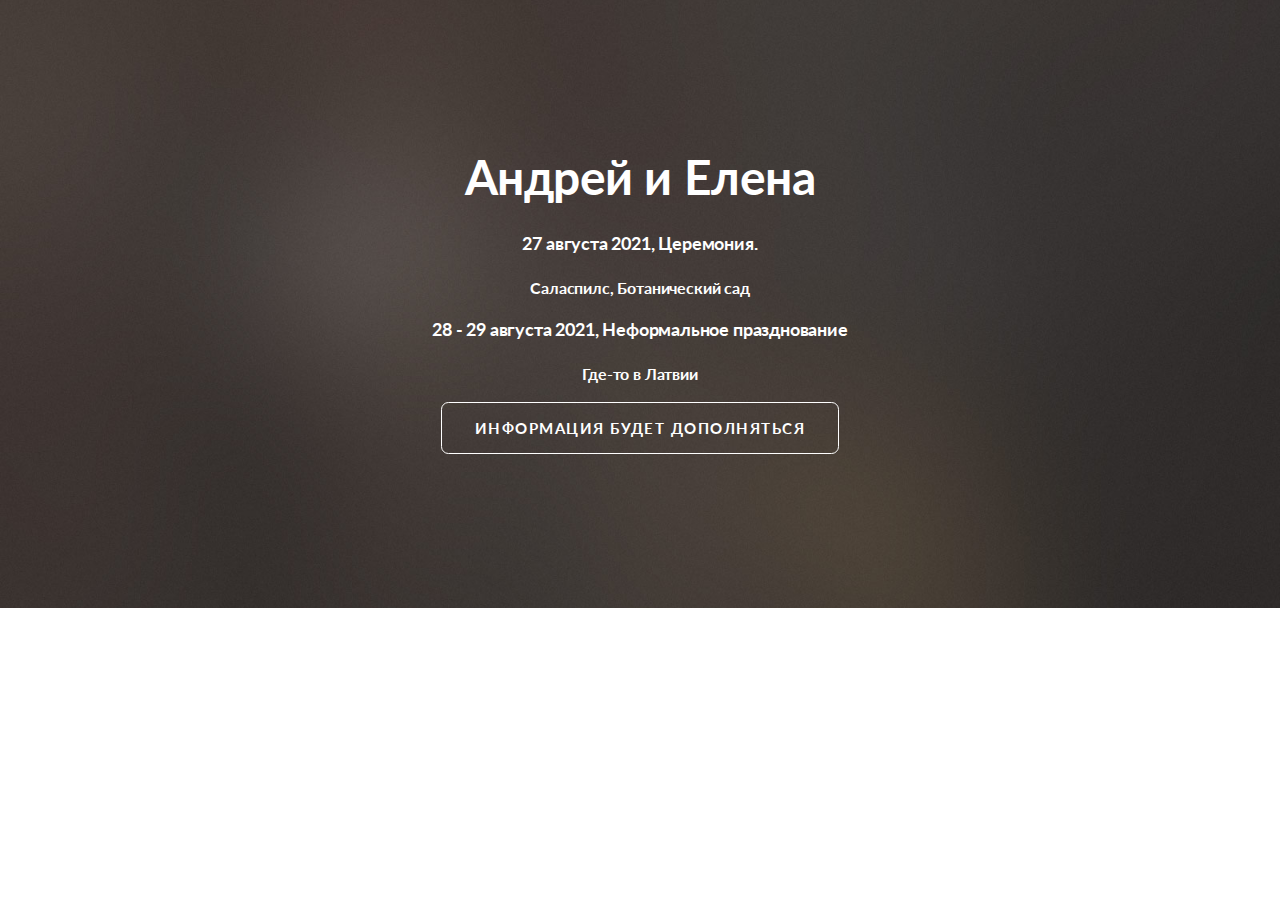
==== ae.html @ b2c0c83f "update of banner and color" ====
<!DOCTYPE HTML>

<html>
	<head>
		<title> </title>
		<meta http-equiv="content-type" content="text/html; charset=utf-8" />
		<meta name="description" content="" />
		<meta name="keywords" content="" />
		<!--[if lte IE 8]><script src="css/ie/html5shiv.js"></script><![endif]-->
		<script src="js/jquery.min.js"></script>
		<script src="js/jquery.dropotron.min.js"></script>
		<script src="js/jquery.scrollgress.min.js"></script>
		<script src="js/jquery.scrolly.min.js"></script>
		<script src="js/jquery.slidertron.min.js"></script>
		<script src="js/skel.min.js"></script>
		<script src="js/skel-layers.min.js"></script>
		<script src="js/init.js"></script>
		<noscript>
			<link rel="stylesheet" href="css/skel.css" />
			<link rel="stylesheet" href="css/style.css" />
			<link rel="stylesheet" href="css/style-xlarge.css" />
		</noscript>
		<!--[if lte IE 9]><link rel="stylesheet" href="css/ie/v9.css" /><![endif]-->
		<!--[if lte IE 8]><link rel="stylesheet" href="css/ie/v8.css" /><![endif]-->
	</head>
	<body class="landing">

		

		<!-- Banner -->
			<section id="banner">
				<div class="inner">
					<h2>Андрей и Елена</h2>
					<h3>27 августа 2021, Церемония.</h3>
					<h4>Саласпилс, Ботанический сад</h4>
					<h3>28 - 29 августа 2021, Неформальное празднование</h3>
					<h4>Где-то в Латвии</h4>
					<!-- <h3>В 14:30 у беседки</h3> -->
					<ul class="actions">
						<li><a  class="button big scrolly">Информация будет дополняться</a></li>
					</ul>
				</div>
			</section>

	

	</body>
</html>
---- css/skel.css ----
/* Resets (http://meyerweb.com/eric/tools/css/reset/ | v2.0 | 20110126 | License: none (public domain)) */

	html,body,div,span,applet,object,iframe,h1,h2,h3,h4,h5,h6,p,blockquote,pre,a,abbr,acronym,address,big,cite,code,del,dfn,em,img,ins,kbd,q,s,samp,small,strike,strong,sub,sup,tt,var,b,u,i,center,dl,dt,dd,ol,ul,li,fieldset,form,label,legend,table,caption,tbody,tfoot,thead,tr,th,td,article,aside,canvas,details,embed,figure,figcaption,footer,header,hgroup,menu,nav,output,ruby,section,summary,time,mark,audio,video{margin:0;padding:0;border:0;font-size:100%;font:inherit;vertical-align:baseline;}article,aside,details,figcaption,figure,footer,header,hgroup,menu,nav,section{display:block;}body{line-height:1;}ol,ul{list-style:none;}blockquote,q{quotes:none;}blockquote:before,blockquote:after,q:before,q:after{content:'';content:none;}table{border-collapse:collapse;border-spacing:0;}body{-webkit-text-size-adjust:none}

/* Box Model */

	*, *:before, *:after {
		-moz-box-sizing: border-box;
		-webkit-box-sizing: border-box;
		box-sizing: border-box;
	}

/* Container */

	body {
		/* min-width: (containers) */
		min-width: 1200px;
	}

	.container {
		margin-left: auto;
		margin-right: auto;
		
		/* width: (containers) */
		width: 1200px;
	}

	/* Modifiers */

		/* 125% */
			.container.\31 25\25 {
				width: 100%;
				
				/* max-width: (containers * 1.25) */
				max-width: 1500px;

				/* min-width: (containers) */
				min-width: 1200px;
			}

		/* 75% */
			.container.\37 5\25 {
				
				/* width: (containers * 0.75) */
				width: 900px;

			}

		/* 50% */
			.container.\35 0\25 {
				
				/* width: (containers * 0.50) */
				width: 600px;

			}

		/* 25% */
			.container.\32 5\25 {
				
				/* width: (containers * 0.25) */
				width: 300px;

			}

/* Grid */

	.row {
		border-bottom: solid 1px transparent;
	}
	
	.row > * {
		float: left;
	}
	
	.row:after, .row:before {
		content: '';
		display: block;
		clear: both;
		height: 0;
	}
	
	.row.uniform > * > :first-child {
		margin-top: 0;
	}
	
	.row.uniform > * > :last-child {
		margin-bottom: 0;
	}

	/* Gutters */

		/* Normal */
		
			.row > * {
				/* padding: (gutters.horizontal) 0 0 (gutters.vertical) */
				padding: 0 0 0 2em;
			}

			.row {
				/* margin: -(gutters.horizontal) 0 0 -(gutters.vertical) */
				margin: 0 0 0 -2em;
			}
			
			.row.uniform > * {
				/* padding: (gutters.vertical) 0 0 (gutters.vertical) */
				padding: 2em 0 0 2em;
			}

			.row.uniform {
				/* margin: -(gutters.vertical) 0 0 -(gutters.vertical) */
				margin: -2em 0 0 -2em;
			}
			
		/* 200% */
		
			.row.\32 00\25 > * {
				/* padding: (gutters.horizontal) 0 0 (gutters.vertical) */
				padding: 0 0 0 4em;
			}

			.row.\32 00\25 {
				/* margin: -(gutters.horizontal) 0 0 -(gutters.vertical) */
				margin: 0 0 0 -4em;
			}

			.row.uniform.\32 00\25 > * {
				/* padding: (gutters.vertical) 0 0 (gutters.vertical) */
				padding: 4em 0 0 4em;
			}

			.row.uniform.\32 00\25 {
				/* margin: -(gutters.vertical) 0 0 -(gutters.vertical) */
				margin: -4em 0 0 -4em;
			}

		/* 150% */
		
			.row.\31 50\25 > * {
				/* padding: (gutters.horizontal) 0 0 (gutters.vertical) */
				padding: 0 0 0 1.5em;
			}

			.row.\31 50\25 {
				/* margin: -(gutters.horizontal) 0 0 -(gutters.vertical) */
				margin: 0 0 0 -1.5em;
			}

			.row.uniform.\31 50\25 > * {
				/* padding: (gutters.vertical) 0 0 (gutters.vertical) */
				padding: 1.5em 0 0 1.5em;
			}

			.row.uniform.\31 50\25 {
				/* margin: -(gutters.vertical) 0 0 -(gutters.vertical) */
				margin: -1.5em 0 0 -1.5em;
			}

		/* 50% */
		
			.row.\35 0\25 > * {
				/* padding: (gutters.horizontal) 0 0 (gutters.vertical) */
				padding: 0 0 0 1em;
			}

			.row.\35 0\25 {
				/* margin: -(gutters.horizontal) 0 0 -(gutters.vertical) */
				margin: 0 0 0 -1em;
			}

			.row.uniform.\35 0\25 > * {
				/* padding: (gutters.vertical) 0 0 (gutters.vertical) */
				padding: 1em 0 0 1em;
			}

			.row.uniform.\35 0\25 {
				/* margin: -(gutters.vertical) 0 0 -(gutters.vertical) */
				margin: -1em 0 0 -1em;
			}

		/* 25% */
		
			.row.\32 5\25 > * {
				/* padding: (gutters.horizontal) 0 0 (gutters.vertical) */
				padding: 0 0 0 0.5em;
			}

			.row.\32 5\25 {
				/* margin: -(gutters.horizontal) 0 0 -(gutters.vertical) */
				margin: 0 0 0 -0.5em;
			}

			.row.uniform.\32 5\25 > * {
				/* padding: (gutters.vertical) 0 0 (gutters.vertical) */
				padding: 0.5em 0 0 0.5em;
			}

			.row.uniform.\32 5\25 {
				/* margin: -(gutters.vertical) 0 0 -(gutters.vertical) */
				margin: -0.5em 0 0 -0.5em;
			}

		/* 0% */
		
			.row.\30 \25 > * {
				/* padding: (gutters.horizontal) 0 0 (gutters.vertical) */
				padding: 0;
			}

			.row.\30 \25 {
				/* margin: -(gutters.horizontal) 0 0 -(gutters.vertical) */
				margin: 0;
			}

	/* Cells */

		.\31 2u, .\31 2u\24, .\31 2u\28 1\29, .\31 2u\24\28 1\29 { width: 100%; clear: none; }
		.\31 1u, .\31 1u\24, .\31 1u\28 1\29, .\31 1u\24\28 1\29 { width: 91.6666666667%; clear: none; }
		.\31 0u, .\31 0u\24, .\31 0u\28 1\29, .\31 0u\24\28 1\29 { width: 83.3333333333%; clear: none; }
		.\39 u, .\39 u\24, .\39 u\28 1\29, .\39 u\24\28 1\29 { width: 75%; clear: none; }
		.\38 u, .\38 u\24, .\38 u\28 1\29, .\38 u\24\28 1\29 { width: 66.6666666667%; clear: none; }
		.\37 u, .\37 u\24, .\37 u\28 1\29, .\37 u\24\28 1\29 { width: 58.3333333333%; clear: none; }
		.\36 u, .\36 u\24, .\36 u\28 1\29, .\36 u\24\28 1\29 { width: 50%; clear: none; }
		.\35 u, .\35 u\24, .\35 u\28 1\29, .\35 u\24\28 1\29 { width: 41.6666666667%; clear: none; }
		.\34 u, .\34 u\24, .\34 u\28 1\29, .\34 u\24\28 1\29 { width: 33.3333333333%; clear: none; }
		.\33 u, .\33 u\24, .\33 u\28 1\29, .\33 u\24\28 1\29 { width: 25%; clear: none; }
		.\32 u, .\32 u\24, .\32 u\28 1\29, .\32 u\24\28 1\29 { width: 16.6666666667%; clear: none; }
		.\31 u, .\31 u\24, .\31 u\28 1\29, .\31 u\24\28 1\29 { width: 8.3333333333%; clear: none; }

		.\31 2u\24 + *, .\31 2u\24\28 1\29 + *,
		.\31 1u\24 + *, .\31 1u\24\28 1\29 + *,
		.\31 0u\24 + *, .\31 0u\24\28 1\29 + *,
		.\39 u\24 + *, .\39 u\24\28 1\29 + *,
		.\38 u\24 + *, .\38 u\24\28 1\29 + *,
		.\37 u\24 + *, .\37 u\24\28 1\29 + *,
		.\36 u\24 + *, .\36 u\24\28 1\29 + *,
		.\35 u\24 + *, .\35 u\24\28 1\29 + *,
		.\34 u\24 + *, .\34 u\24\28 1\29 + *,
		.\33 u\24 + *, .\33 u\24\28 1\29 + *,
		.\32 u\24 + *, .\32 u\24\28 1\29 + *,
		.\31 u\24  + *,  .\31 u\24\28 1\29 + * {
			clear: left;
		}
			
		.\-11u { margin-left: 91.6666666667% }
		.\-10u { margin-left: 83.3333333333% }
		.\-9u { margin-left: 75% }
		.\-8u { margin-left: 66.6666666667% }
		.\-7u { margin-left: 58.3333333333% }
		.\-6u { margin-left: 50% }
		.\-5u { margin-left: 41.6666666667% }
		.\-4u { margin-left: 33.3333333333% }
		.\-3u { margin-left: 25% }
		.\-2u { margin-left: 16.6666666667% }
		.\-1u { margin-left: 8.3333333333% }
---- css/style.css ----
@import url(font-awesome.min.css);
@import url("http://fonts.googleapis.com/css?family=Lato:300,700");

/*
	Drift by Pixelarity
	pixelarity.com @pixelarity
	License: pixelarity.com/license
*/

/* Basic */

	body {
		background: #fff;
	}

		body.is-loading * {
			-moz-animation: none !important;
			-webkit-animation: none !important;
			-o-animation: none !important;
			-ms-animation: none !important;
			animation: none !important;
			-moz-transition: none !important;
			-webkit-transition: none !important;
			-o-transition: none !important;
			-ms-transition: none !important;
			transition: none !important;
		}

	body, input, select, textarea {
		color: #646464;
		font-family: "Lato", Helvetica, sans-serif;
		font-size: 15pt;
		font-weight: 300;
		line-height: 1.75em;
	}

	a {
		-moz-transition: color 0.2s ease-in-out, border-color 0.2s ease-in-out;
		-webkit-transition: color 0.2s ease-in-out, border-color 0.2s ease-in-out;
		-o-transition: color 0.2s ease-in-out, border-color 0.2s ease-in-out;
		-ms-transition: color 0.2s ease-in-out, border-color 0.2s ease-in-out;
		transition: color 0.2s ease-in-out, border-color 0.2s ease-in-out;
		color: #e0555a;
		text-decoration: none;
		border-bottom: dotted 1px;
	}

		a:hover {
			text-decoration: none;
			color: #e0555a !important;
			border-bottom-color: transparent;
		}

	strong, b {
		color: #545454;
		font-weight: 700;
	}

	em, i {
		font-style: italic;
	}

	p {
		margin: 0 0 2em 0;
	}

	h1, h2, h3, h4, h5, h6 {
		color: #545454;
		font-weight: 700;
		line-height: 1em;
		margin: 0 0 1em 0;
		letter-spacing: -0.01em;
	}

		h1 a, h2 a, h3 a, h4 a, h5 a, h6 a {
			color: inherit;
			text-decoration: none;
		}

	h2 {
		font-size: 1.75em;
		line-height: 1.5em;
	}

	h3 {
		font-size: 1.25em;
		line-height: 1.5em;
	}

	h4 {
		font-size: 1.1em;
		line-height: 1.5em;
	}

	h5 {
		font-size: 0.9em;
		line-height: 1.5em;
	}

	h6 {
		font-size: 0.7em;
		line-height: 1.5em;
	}

	sub {
		font-size: 0.8em;
		position: relative;
		top: 0.5em;
	}

	sup {
		font-size: 0.8em;
		position: relative;
		top: -0.5em;
	}

	hr {
		border: 0;
		border-bottom: solid 1px rgba(144, 144, 144, 0.25);
		margin: 2em 0;
	}

		hr.major {
			margin: 3em 0;
		}

	blockquote {
		border-left: solid 4px rgba(144, 144, 144, 0.25);
		font-style: italic;
		margin: 0 0 2em 0;
		padding: 0.5em 0 0.5em 2em;
	}

	code {
		background: rgba(144, 144, 144, 0.075);
		border-radius: 0.5em;
		border: solid 1px rgba(144, 144, 144, 0.25);
		font-family: "Courier New", monospace;
		font-size: 0.9em;
		margin: 0 0.25em;
		padding: 0.25em 0.65em;
	}

	pre {
		-webkit-overflow-scrolling: touch;
		font-family: "Courier New", monospace;
		font-size: 0.9em;
		margin: 0 0 2em 0;
	}

		pre code {
			display: block;
			line-height: 1.75em;
			padding: 1em 1.5em;
			overflow-x: auto;
		}

	.align-left {
		text-align: left;
	}

	.align-center {
		text-align: center;
	}

	.align-right {
		text-align: right;
	}

/* Section/Article */

	section.special, article.special {
		text-align: center;
	}

	header p {
		color: #949494;
		position: relative;
		margin: 0 0 1.5em 0;
	}

	header h2 + p {
		font-size: 1.25em;
		margin-top: -1em;
		line-height: 1.75em;
	}

	header h3 + p {
		font-size: 1.1em;
		margin-top: -0.85em;
		line-height: 1.5em;
	}

	header h4 + p,
	header h5 + p,
	header h6 + p {
		font-size: 0.9em;
		margin-top: -0.75em;
		line-height: 1.5em;
	}

	header.major {
		text-align: center;
	}

		header.major h2 {
			font-size: 2.35em;
		}

		header.major p {
			margin: -1em 0 3.5em 0;
		}

/* Form */

	form {
		margin: 0 0 2em 0;
	}

	label {
		color: #545454;
		display: block;
		font-size: 0.9em;
		font-weight: 700;
		margin: 0 0 1em 0;
	}

	input[type="text"],
	input[type="password"],
	input[type="email"],
	select,
	textarea {
		-moz-appearance: none;
		-webkit-appearance: none;
		-o-appearance: none;
		-ms-appearance: none;
		appearance: none;
		background: rgba(144, 144, 144, 0.075);
		border-radius: 0.5em;
		border: none;
		border: solid 1px rgba(144, 144, 144, 0.25);
		color: inherit;
		display: block;
		outline: 0;
		padding: 0 1em;
		text-decoration: none;
		width: 100%;
	}

		input[type="text"]:invalid,
		input[type="password"]:invalid,
		input[type="email"]:invalid,
		select:invalid,
		textarea:invalid {
			box-shadow: none;
		}

		input[type="text"]:focus,
		input[type="password"]:focus,
		input[type="email"]:focus,
		select:focus,
		textarea:focus {
			border-color: #e0555a;
			box-shadow: 0 0 0 1px #e0555a;
		}

	.select-wrapper {
		text-decoration: none;
		display: block;
		position: relative;
	}

		.select-wrapper:before {
			-moz-osx-font-smoothing: grayscale;
			-webkit-font-smoothing: antialiased;
			font-family: FontAwesome;
			font-style: normal;
			font-weight: normal;
			text-transform: none !important;
		}

		.select-wrapper:before {
			content: '\f078';
			color: rgba(144, 144, 144, 0.25);
			display: block;
			height: 2.75em;
			line-height: 2.75em;
			pointer-events: none;
			position: absolute;
			right: 0;
			text-align: center;
			top: 0;
			width: 2.75em;
		}

		.select-wrapper select::-ms-expand {
			display: none;
		}

	input[type="text"],
	input[type="password"],
	input[type="email"],
	select {
		height: 2.75em;
	}

	textarea {
		padding: 0.75em 1em;
	}

	input[type="checkbox"],
	input[type="radio"] {
		-moz-appearance: none;
		-webkit-appearance: none;
		-o-appearance: none;
		-ms-appearance: none;
		appearance: none;
		display: block;
		float: left;
		margin-right: -2em;
		opacity: 0;
		width: 1em;
		z-index: -1;
	}

		input[type="checkbox"] + label,
		input[type="radio"] + label {
			text-decoration: none;
			color: #646464;
			cursor: pointer;
			display: inline-block;
			font-size: 1em;
			font-weight: 300;
			padding-left: 2.4em;
			padding-right: 0.75em;
			position: relative;
		}

			input[type="checkbox"] + label:before,
			input[type="radio"] + label:before {
				-moz-osx-font-smoothing: grayscale;
				-webkit-font-smoothing: antialiased;
				font-family: FontAwesome;
				font-style: normal;
				font-weight: normal;
				text-transform: none !important;
			}

			input[type="checkbox"] + label:before,
			input[type="radio"] + label:before {
				background: rgba(144, 144, 144, 0.075);
				border-radius: 0.5em;
				border: solid 1px rgba(144, 144, 144, 0.25);
				content: '';
				display: inline-block;
				height: 1.65em;
				left: 0;
				line-height: 1.58125em;
				position: absolute;
				text-align: center;
				top: 0;
				width: 1.65em;
			}

		input[type="checkbox"]:checked + label:before,
		input[type="radio"]:checked + label:before {
			background: #494d53;
			border-color: #494d53;
			color: #ffffff;
			content: '\f00c';
		}

		input[type="checkbox"]:focus + label:before,
		input[type="radio"]:focus + label:before {
			border-color: #e0555a;
			box-shadow: 0 0 0 1px #e0555a;
		}

	input[type="checkbox"] + label:before {
		border-radius: 0.5em;
	}

	input[type="radio"] + label:before {
		border-radius: 100%;
	}

	::-webkit-input-placeholder {
		color: #949494 !important;
		opacity: 1.0;
	}

	:-moz-placeholder {
		color: #949494 !important;
		opacity: 1.0;
	}

	::-moz-placeholder {
		color: #949494 !important;
		opacity: 1.0;
	}

	:-ms-input-placeholder {
		color: #949494 !important;
		opacity: 1.0;
	}

	.formerize-placeholder {
		color: #949494 !important;
		opacity: 1.0;
	}

/* Box */

	.box {
		border-radius: 0.5em;
		border: solid 1px rgba(144, 144, 144, 0.25);
		margin-bottom: 2em;
		padding: 2em;
	}

		.box > :last-child,
		.box > :last-child > :last-child,
		.box > :last-child > :last-child > :last-child {
			margin-bottom: 0;
		}

		.box.alt {
			border: 0;
			border-radius: 0;
			padding: 0;
		}

		.box.post {
			margin-left: auto;
			margin-right: auto;
			text-align: center;
		}

			.box.post .image:first-child {
				border-bottom-left-radius: 0;
				border-bottom-right-radius: 0;
				margin: -2em 0 2em -2em;
				width: calc(100% + 4em);
			}

				.box.post .image:first-child img {
					border-bottom-left-radius: 0;
					border-bottom-right-radius: 0;
				}

/* Icon */

	.icon {
		text-decoration: none;
		border-bottom: none;
		position: relative;
	}

		.icon:before {
			-moz-osx-font-smoothing: grayscale;
			-webkit-font-smoothing: antialiased;
			font-family: FontAwesome;
			font-style: normal;
			font-weight: normal;
			text-transform: none !important;
		}

		.icon > .label {
			display: none;
		}

/* Image */

	.image {
		border-radius: 0.5em;
		border: 0;
		display: inline-block;
		position: relative;
	}

		.image img {
			position: relative;
			border-radius: 0.5em;
			display: block;
		}

		.image.left {
			float: left;
			padding: 0 1.5em 1em 0;
			top: 0.25em;
		}

		.image.right {
			float: right;
			padding: 0 0 1em 1.5em;
			top: 0.25em;
		}

		.image.left, .image.right {
			max-width: 40%;
		}

			.image.left img, .image.right img {
				width: 100%;
			}

		.image.fit {
			display: block;
			margin: 0 0 2em 0;
			width: 100%;
		}

			.image.fit img {
				display: block;
				width: 100%;
			}

/* List */

	ol {
		list-style: decimal;
		margin: 0 0 2em 0;
		padding-left: 1.25em;
	}

		ol li {
			padding-left: 0.25em;
		}

	ul {
		list-style: disc;
		margin: 0 0 2em 0;
		padding-left: 1em;
	}

		ul li {
			padding-left: 0.5em;
		}

		ul.alt {
			list-style: none;
			padding-left: 0;
		}

			ul.alt li {
				border-top: solid 1px rgba(144, 144, 144, 0.25);
				padding: 0.5em 0;
			}

				ul.alt li:first-child {
					border-top: 0;
					padding-top: 0;
				}

		ul.icons {
			cursor: default;
			list-style: none;
			padding-left: 0;
		}

			ul.icons li {
				display: inline-block;
				padding: 0 1.25em 0 0;
			}

				ul.icons li:last-child {
					padding-right: 0 !important;
				}

				ul.icons li .icon {
					border-radius: 0.5em;
					border: solid 1px rgba(144, 144, 144, 0.25);
					color: #949494 !important;
					display: inline-block;
					font-size: 1.25em;
					height: 2.75em;
					line-height: 2.75em;
					text-align: center;
					width: 2.75em;
				}

				ul.icons li a.icon {
					-moz-transition: background-color 0.2s ease-in-out, color 0.2s ease-in-out;
					-webkit-transition: background-color 0.2s ease-in-out, color 0.2s ease-in-out;
					-o-transition: background-color 0.2s ease-in-out, color 0.2s ease-in-out;
					-ms-transition: background-color 0.2s ease-in-out, color 0.2s ease-in-out;
					transition: background-color 0.2s ease-in-out, color 0.2s ease-in-out;
				}

					ul.icons li a.icon:hover {
						background-color: rgba(144, 144, 144, 0.075);
					}

					ul.icons li a.icon:active {
						background-color: rgba(144, 144, 144, 0.2);
					}

		ul.actions {
			cursor: default;
			list-style: none;
			padding-left: 0;
		}

			ul.actions li {
				display: inline-block;
				padding: 0 1em 0 0;
				vertical-align: middle;
			}

				ul.actions li:last-child {
					padding-right: 0;
				}

			ul.actions.small li {
				padding: 0 0.5em 0 0;
			}

			ul.actions.vertical li {
				display: block;
				padding: 1em 0 0 0;
			}

				ul.actions.vertical li:first-child {
					padding-top: 0;
				}

				ul.actions.vertical li > * {
					margin-bottom: 0;
				}

			ul.actions.vertical.small li {
				padding: 0.5em 0 0 0;
			}

				ul.actions.vertical.small li:first-child {
					padding-top: 0;
				}

			ul.actions.fit {
				display: table;
				margin-left: -1em;
				padding: 0;
				table-layout: fixed;
				width: calc(100% + 1em);
			}

				ul.actions.fit li {
					display: table-cell;
					padding: 0 0 0 1em;
				}

					ul.actions.fit li > * {
						margin-bottom: 0;
					}

				ul.actions.fit.small {
					margin-left: -0.5em;
					width: calc(100% + 0.5em);
				}

					ul.actions.fit.small li {
						padding: 0 0 0 0.5em;
					}

		ul.menu {
			line-height: 1em;
			list-style: none;
			padding: 0;
		}

			ul.menu li {
				border-left: solid 1px rgba(144, 144, 144, 0.25);
				display: inline-block;
				margin-left: 1em;
				padding-left: 1em;
			}

				ul.menu li:first-child {
					border-left: 0;
					margin-left: 0;
					padding-left: 0;
				}

	dl {
		margin: 0 0 2em 0;
	}

/* Table */

	.table-wrapper {
		-webkit-overflow-scrolling: touch;
		overflow-x: auto;
	}

	table {
		margin: 0 0 2em 0;
		width: 100%;
	}

		table tbody tr {
			border: solid 1px rgba(144, 144, 144, 0.25);
			border-left: 0;
			border-right: 0;
		}

			table tbody tr:nth-child(2n + 1) {
				background-color: rgba(144, 144, 144, 0.075);
			}

		table td {
			padding: 0.75em 0.75em;
		}

		table th {
			color: #545454;
			font-size: 0.9em;
			font-weight: 700;
			padding: 0 0.75em 0.75em 0.75em;
			text-align: left;
		}

		table thead {
			border-bottom: solid 2px rgba(144, 144, 144, 0.25);
		}

		table tfoot {
			border-top: solid 2px rgba(144, 144, 144, 0.25);
		}

		table.alt {
			border-collapse: separate;
		}

			table.alt tbody tr td {
				border: solid 1px rgba(144, 144, 144, 0.25);
				border-left-width: 0;
				border-top-width: 0;
			}

				table.alt tbody tr td:first-child {
					border-left-width: 1px;
				}

			table.alt tbody tr:first-child td {
				border-top-width: 1px;
			}

			table.alt thead {
				border-bottom: 0;
			}

			table.alt tfoot {
				border-top: 0;
			}

/* Button */

	input[type="submit"],
	input[type="reset"],
	input[type="button"],
	.button {
		-moz-appearance: none;
		-webkit-appearance: none;
		-o-appearance: none;
		-ms-appearance: none;
		appearance: none;
		-moz-transition: background-color 0.2s ease-in-out, color 0.2s ease-in-out;
		-webkit-transition: background-color 0.2s ease-in-out, color 0.2s ease-in-out;
		-o-transition: background-color 0.2s ease-in-out, color 0.2s ease-in-out;
		-ms-transition: background-color 0.2s ease-in-out, color 0.2s ease-in-out;
		transition: background-color 0.2s ease-in-out, color 0.2s ease-in-out;
		background-color: transparent;
		border-radius: 0.5em;
		border: solid 1px rgba(144, 144, 144, 0.25) !important;
		color: #545454 !important;
		cursor: pointer;
		display: inline-block;
		font-size: 0.8em;
		font-weight: 700;
		height: 3.5em;
		letter-spacing: 0.1em;
		line-height: 3.5em;
		overflow: hidden;
		padding: 0 2em;
		text-align: center;
		text-decoration: none;
		text-overflow: ellipsis;
		text-transform: uppercase;
		white-space: nowrap;
	}

		input[type="submit"]:hover,
		input[type="reset"]:hover,
		input[type="button"]:hover,
		.button:hover {
			background-color: rgba(144, 144, 144, 0.075);
			color: #545454 !important;
		}

		input[type="submit"]:active,
		input[type="reset"]:active,
		input[type="button"]:active,
		.button:active {
			background-color: rgba(144, 144, 144, 0.2);
		}

		input[type="submit"].icon,
		input[type="reset"].icon,
		input[type="button"].icon,
		.button.icon {
			padding-left: 1.35em;
		}

			input[type="submit"].icon:before,
			input[type="reset"].icon:before,
			input[type="button"].icon:before,
			.button.icon:before {
				margin-right: 0.5em;
			}

		input[type="submit"].fit,
		input[type="reset"].fit,
		input[type="button"].fit,
		.button.fit {
			display: block;
			margin: 0 0 1em 0;
			width: 100%;
		}

		input[type="submit"].small,
		input[type="reset"].small,
		input[type="button"].small,
		.button.small {
			font-size: 0.8em;
		}

		input[type="submit"].big,
		input[type="reset"].big,
		input[type="button"].big,
		.button.big {
			font-size: 1em;
			height: 3.5em;
			line-height: 3.5em;
			padding: 0 2.25em;
		}

		input[type="submit"].special,
		input[type="reset"].special,
		input[type="button"].special,
		.button.special {
			background-color: #e0555a;
			color: #ffffff !important;
		}

			input[type="submit"].special:hover,
			input[type="reset"].special:hover,
			input[type="button"].special:hover,
			.button.special:hover {
				background-color: #E46B6F;
			}

			input[type="submit"].special:active,
			input[type="reset"].special:active,
			input[type="button"].special:active,
			.button.special:active {
				background-color: #DC3F45;
			}

		input[type="submit"].disabled, input[type="submit"]:disabled,
		input[type="reset"].disabled,
		input[type="reset"]:disabled,
		input[type="button"].disabled,
		input[type="button"]:disabled,
		.button.disabled,
		.button:disabled {
			background-color: #646464 !important;
			box-shadow: inset 0 -0.15em 0 0 rgba(0, 0, 0, 0.15);
			color: #fff !important;
			cursor: default;
			opacity: 0.25;
		}

/* Feature */

	.feature {
		text-decoration: none;
		padding-left: 6.5em;
		position: relative;
		text-align: left;
	}

		.feature:before {
			-moz-osx-font-smoothing: grayscale;
			-webkit-font-smoothing: antialiased;
			font-family: FontAwesome;
			font-style: normal;
			font-weight: normal;
			text-transform: none !important;
		}

		.feature:before {
			border-radius: 0.5em;
			border: solid 1px rgba(144, 144, 144, 0.25);
			color: #e0555a;
			display: inline-block;
			font-size: 2.25em;
			height: 2em;
			left: 0;
			line-height: 2em;
			position: absolute;
			text-align: center;
			top: 0;
			width: 2em;
		}

		.feature h3 {
			margin: 0 0 0.7em 0;
		}

/* Slider */

	.slider {
		position: relative;
	}

		.slider .viewer {
			position: relative;
			border-radius: 0.5em;
			border: solid 1.5em #fff;
			height: 20em;
			margin: 0 auto;
			overflow: hidden;
			width: 80%;
		}

		.slider .slide img {
			border-radius: 0.375em;
			display: block;
			width: 100%;
		}

		.slider .nav-next,
		.slider .nav-previous {
			text-decoration: none;
			background: #fff;
			border-radius: 100%;
			color: #ddd;
			cursor: pointer;
			display: block;
			font-size: 3em;
			height: 1.25em;
			line-height: 1.15em;
			margin-top: -0.5em;
			position: absolute;
			text-align: center;
			top: 50%;
			width: 1.25em;
		}

			.slider .nav-next:before,
			.slider .nav-previous:before {
				-moz-osx-font-smoothing: grayscale;
				-webkit-font-smoothing: antialiased;
				font-family: FontAwesome;
				font-style: normal;
				font-weight: normal;
				text-transform: none !important;
			}

			.slider .nav-next:before,
			.slider .nav-previous:before {
				position: relative;
			}

		.slider .nav-next {
			right: 0;
		}

			.slider .nav-next:before {
				content: '\f105';
				right: -0.05em;
			}

		.slider .nav-previous {
			left: 0;
		}

			.slider .nav-previous:before {
				content: '\f104';
				left: -0.05em;
			}

/* Wrapper */

	.wrapper {
		padding: 5em 0 3em 0;
	}

		.wrapper.style1 {
			background: #f2f2f2;
		}

			.wrapper.style1 .box {
				background: #ffffff;
				border: 0;
			}

		.wrapper.style2 {
			background: #ffffff;
		}

		.wrapper.style3 {
			background: #e0555a;
			color: #d1f2f5;
		}

			.wrapper.style3 h1, .wrapper.style3 h2, .wrapper.style3 h3, .wrapper.style3 h4, .wrapper.style3 h5, .wrapper.style3 h6 {
				color: #ffffff;
			}

			.wrapper.style3 header p {
				color: #b5ebef;
			}

			.wrapper.style3 .button {
				border-color: white !important;
				color: #ffffff !important;
			}

				.wrapper.style3 .button:hover {
					background-color: rgba(255, 255, 255, 0.075);
				}

				.wrapper.style3 .button:active {
					background-color: rgba(255, 255, 255, 0.2);
				}

/* Header */

	#skel-layers-wrapper {
		padding-top: 3em;
	}

	body.landing #skel-layers-wrapper {
		padding-top: 0;
	}
	@-moz-keyframes reveal-header { 0% { top: -5em; } 100% { top: 0; } }
	@-webkit-keyframes reveal-header { 0% { top: -5em; } 100% { top: 0; } }
	@-o-keyframes reveal-header { 0% { top: -5em; } 100% { top: 0; } }
	@-ms-keyframes reveal-header { 0% { top: -5em; } 100% { top: 0; } }
	@keyframes reveal-header { 0% { top: -5em; } 100% { top: 0; } }

	#header {
		background-color: #fff;
		box-shadow: 0 1px 2px 0 rgba(0, 0, 0, 0.05);
		color: inherit;
		cursor: default;
		height: 3em;
		left: 0;
		line-height: 3em;
		position: fixed;
		top: 0;
		width: 100%;
		z-index: 10000;
	}

		#header.reveal {
			-moz-animation: reveal-header 0.5s;
			-webkit-animation: reveal-header 0.5s;
			-o-animation: reveal-header 0.5s;
			-ms-animation: reveal-header 0.5s;
			animation: reveal-header 0.5s;
		}

		#header.alt {
			-moz-animation: none;
			-webkit-animation: none;
			-o-animation: none;
			-ms-animation: none;
			animation: none;
			background-color: transparent;
			box-shadow: none;
			color: #fff;
		}

		#header h1 {
			color: inherit;
			font-size: 1em;
			height: inherit;
			left: 1.25em;
			line-height: inherit;
			margin: 0;
			padding: 0;
			position: absolute;
			top: 0;
		}

			#header h1 span {
				font-weight: 300;
			}

			#header h1 a {
				border: 0;
			}

		#header nav {
			height: inherit;
			line-height: inherit;
			position: absolute;
			right: 1.5em;
			top: 0;
			vertical-align: middle;
		}

			#header nav > ul {
				list-style: none;
				margin: 0;
				padding-left: 0;
			}

				#header nav > ul > li {
					border-radius: 0.5em;
					display: inline-block;
					margin-left: 2em;
					padding-left: 0;
				}

					#header nav > ul > li a {
						border: 0;
						color: inherit;
						display: inline-block;
						text-decoration: none;
					}

						#header nav > ul > li a.icon:before {
							margin-right: 0.5em;
						}

					#header nav > ul > li:first-child {
						margin-left: 0;
					}

					#header nav > ul > li .button {
						height: 2.25em;
						line-height: 2.25em;
						margin-bottom: 0;
						padding: 0 1em;
						position: relative;
						top: -0.075em;
						vertical-align: middle;
					}

					#header nav > ul > li > ul {
						display: none;
					}

		#header .container {
			position: relative;
		}

			#header .container h1 {
				left: 0;
			}

			#header .container nav {
				right: 0;
			}

	.dropotron {
		background: #fff;
		border-radius: 0.5em;
		box-shadow: 0 0 3px 1px rgba(0, 0, 0, 0.05);
		list-style: none;
		margin-top: -0.75em;
		min-width: 10em;
		padding: 0.75em 0;
	}

		.dropotron li {
			padding: 0;
		}

			.dropotron li a {
				-moz-transition: none !important;
				-webkit-transition: none !important;
				-o-transition: none !important;
				-ms-transition: none !important;
				transition: none !important;
				border: 0;
				box-shadow: inset 0 1px 0 0 rgba(144, 144, 144, 0.2);
				color: inherit;
				display: block;
				line-height: 2.25em;
				padding: 0 1em;
			}

			.dropotron li:first-child > a {
				box-shadow: none;
			}

			.dropotron li.active > a, .dropotron li:hover > a {
				background: #e0555a;
				color: #ffffff !important;
			}

		.dropotron.level-0 {
			font-size: 0.9em;
			margin-top: 1em;
		}

			.dropotron.level-0:before {
				-moz-transform: rotate(45deg);
				-webkit-transform: rotate(45deg);
				-o-transform: rotate(45deg);
				-ms-transform: rotate(45deg);
				transform: rotate(45deg);
				background: #fff;
				content: '';
				display: block;
				height: 0.75em;
				position: absolute;
				right: 1.5em;
				top: -0.375em;
				width: 0.75em;
				box-shadow: inset 1px 1px 0 0 rgba(0, 0, 0, 0.075);
				box-shadow: -1px -1px 2px 0 rgba(0, 0, 0, 0.05);
			}

/* Banner */

	#banner {
		background-attachment: scroll,						fixed;
		background-color: #494d53;
		/* background-image: url("images/overlay.png"), url("../images/banner.jpg"); */
		background-image:		url("images/banner.jpg"),	url("../images/banner.jpg");
		background-position: top left,					center center;
		background-repeat: repeat,						no-repeat;
		background-size: auto,						cover;
		color: #d1d2d4;
		padding: 16em 0;
		position: relative;
		text-align: center;
	}

		#banner:after {
			-moz-transition: opacity 2s ease-in-out;
			-webkit-transition: opacity 2s ease-in-out;
			-o-transition: opacity 2s ease-in-out;
			-ms-transition: opacity 2s ease-in-out;
			transition: opacity 2s ease-in-out;
			background: #c4b7a7;
			content: '';
			height: 100%;
			left: 0;
			opacity: 0;
			position: absolute;
			top: 0;
			width: 100%;
			z-index: 1;
		}

		#banner :last-child {
			margin-bottom: 0;
		}

		#banner h1, #banner h2, #banner h3, #banner h4, #banner h5, #banner h6 {
			color: #ffffff;
		}

		#banner .inner {
			position: relative;
			z-index: 2;
		}

		#banner .button {
			border-color: white !important;
			color: #ffffff !important;
		}

			#banner .button:hover {
				background-color: rgba(255, 255, 255, 0.075);
			}

			#banner .button:active {
				background-color: rgba(255, 255, 255, 0.2);
			}

		#banner h2 {
			font-size: 3.25em;
			line-height: 1.25em;
			margin: 0 0 0.5em 0;
			padding: 0;
		}

		#banner p {
			font-size: 1.5em;
			margin-bottom: 1.75em;
		}

	body.is-loading #banner:after {
		opacity: 1.0;
	}

/* One */

	#one {
		padding-bottom: 0;
	}

		#one .slider .viewer {
			border-bottom-left-radius: 0;
			border-bottom-right-radius: 0;
			border-bottom: 0;
		}

		#one .slider .slide img {
			border-bottom-left-radius: 0;
			border-bottom-right-radius: 0;
		}

/* Main */

	#main > .container {
		position: relative;
		background: #ffffff;
		border-radius: 0.5em;
		margin-bottom: 2em;
		padding: 3em;
	}

		#main > .container > :last-child,
		#main > .container > :last-child > :last-child,
		#main > .container > :last-child > :last-child > :last-child {
			margin-bottom: 0;
		}

/* CTA */

	#cta {
		padding: 4em 0;
		text-align: center;
		vertical-align: middle;
	}

		#cta h2 {
			display: inline-block;
			margin: 0 1em 0 0;
			vertical-align: middle;
		}

		#cta .actions {
			display: inline-block;
			margin: 0;
		}

/* Footer */

	#footer {
		color: #949494;
		padding: 4em 0;
		text-align: center;
	}

		#footer .icons {
			margin: 0 0 4em 0;
		}

		#footer .menu a {
			color: inherit;
		}

		#footer .copyright {
			font-size: 0.8em;
		}
---- css/style-xlarge.css ----
/*
	Drift by Pixelarity
	pixelarity.com @pixelarity
	License: pixelarity.com/license
*/

/* Basic */

	body, input, select, textarea {
		font-size: 12pt;
	}

/* Banner */

	#banner {
		padding: 12em 0;
	}
---- css/ie/v9.css ----
/*
	Drift by Pixelarity
	pixelarity.com @pixelarity
	License: pixelarity.com/license
*/

/* Banner */

	#banner:after {
		display: none;
	}
---- css/ie/v8.css ----
/*
	Drift by Pixelarity
	pixelarity.com @pixelarity
	License: pixelarity.com/license
*/

/* Border Fix */

	.image,
	.image > img,
	.box,
	.slider .viewer,
	.slider .nav-next,
	.slider .nav-previous,
	#main > .container {
		-ms-behavior: url("css/ie/PIE.htc");
	}

	code,
	table td,
	ul.icons li .icon,
	.feature:before,
	input[type="submit"],
	input[type="reset"],
	input[type="button"],
	.button,
	input[type="text"],
	input[type="password"],
	input[type="email"],
	select,
	textarea {
		border: solid 1px #ccc;
	}

/* Box */

	.box {
		position: relative;
	}

		.box.post .image:first-child {
			margin: 0 0 2em;
			width: 100%;
		}

/* Header */

	#header {
		border-bottom: solid 1px #ccc;
	}

		#header.alt {
			border-bottom: 0;
		}

	.dropotron {
		border: solid 1px #ccc;
	}

		.dropotron.level-0 {
			margin-top: -4px;
			border-top: 0;
		}

			.dropotron.level-0:before {
				display: none;
			}

/* Banner */

	#banner {
		background-image: url("../../images/banner.jpg");
		background-repeat: no-repeat;
		background-size: cover;
		-ms-behavior: url("css/ie/backgroundsize.min.htc");
	}
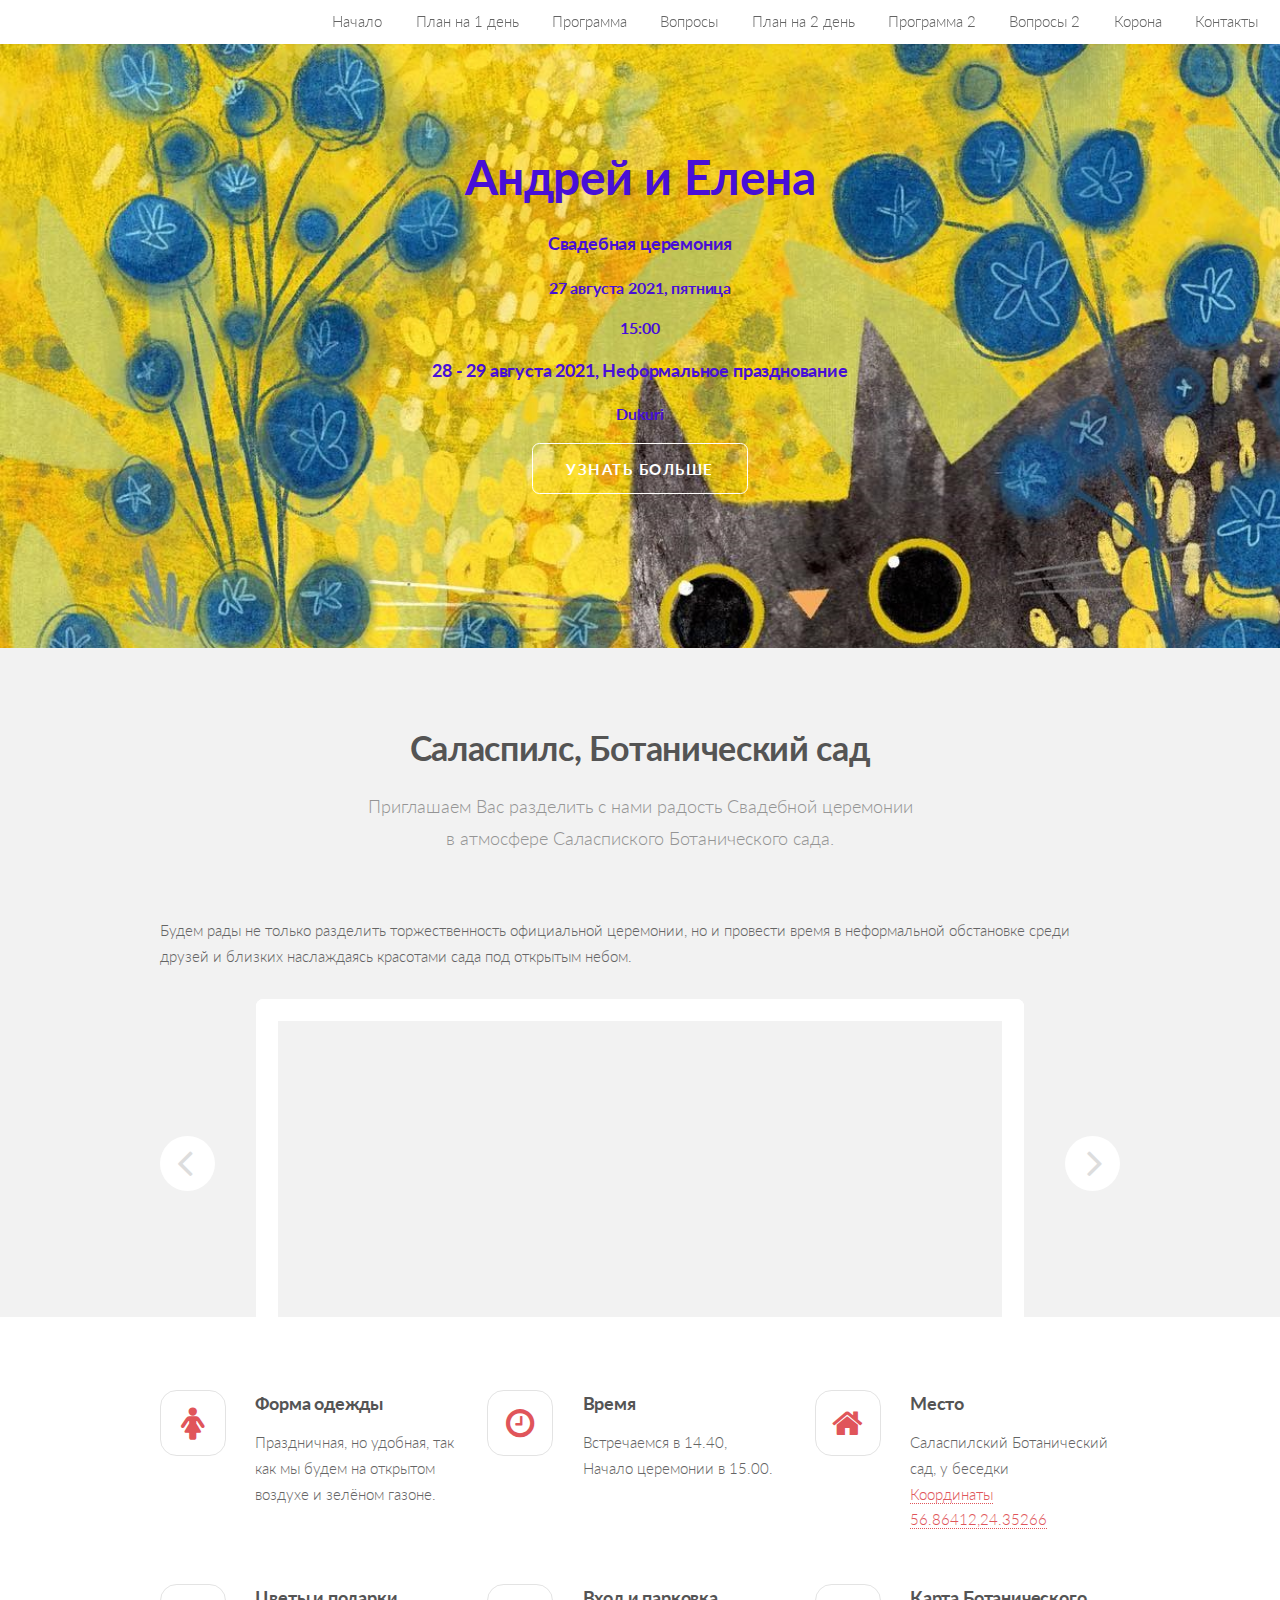
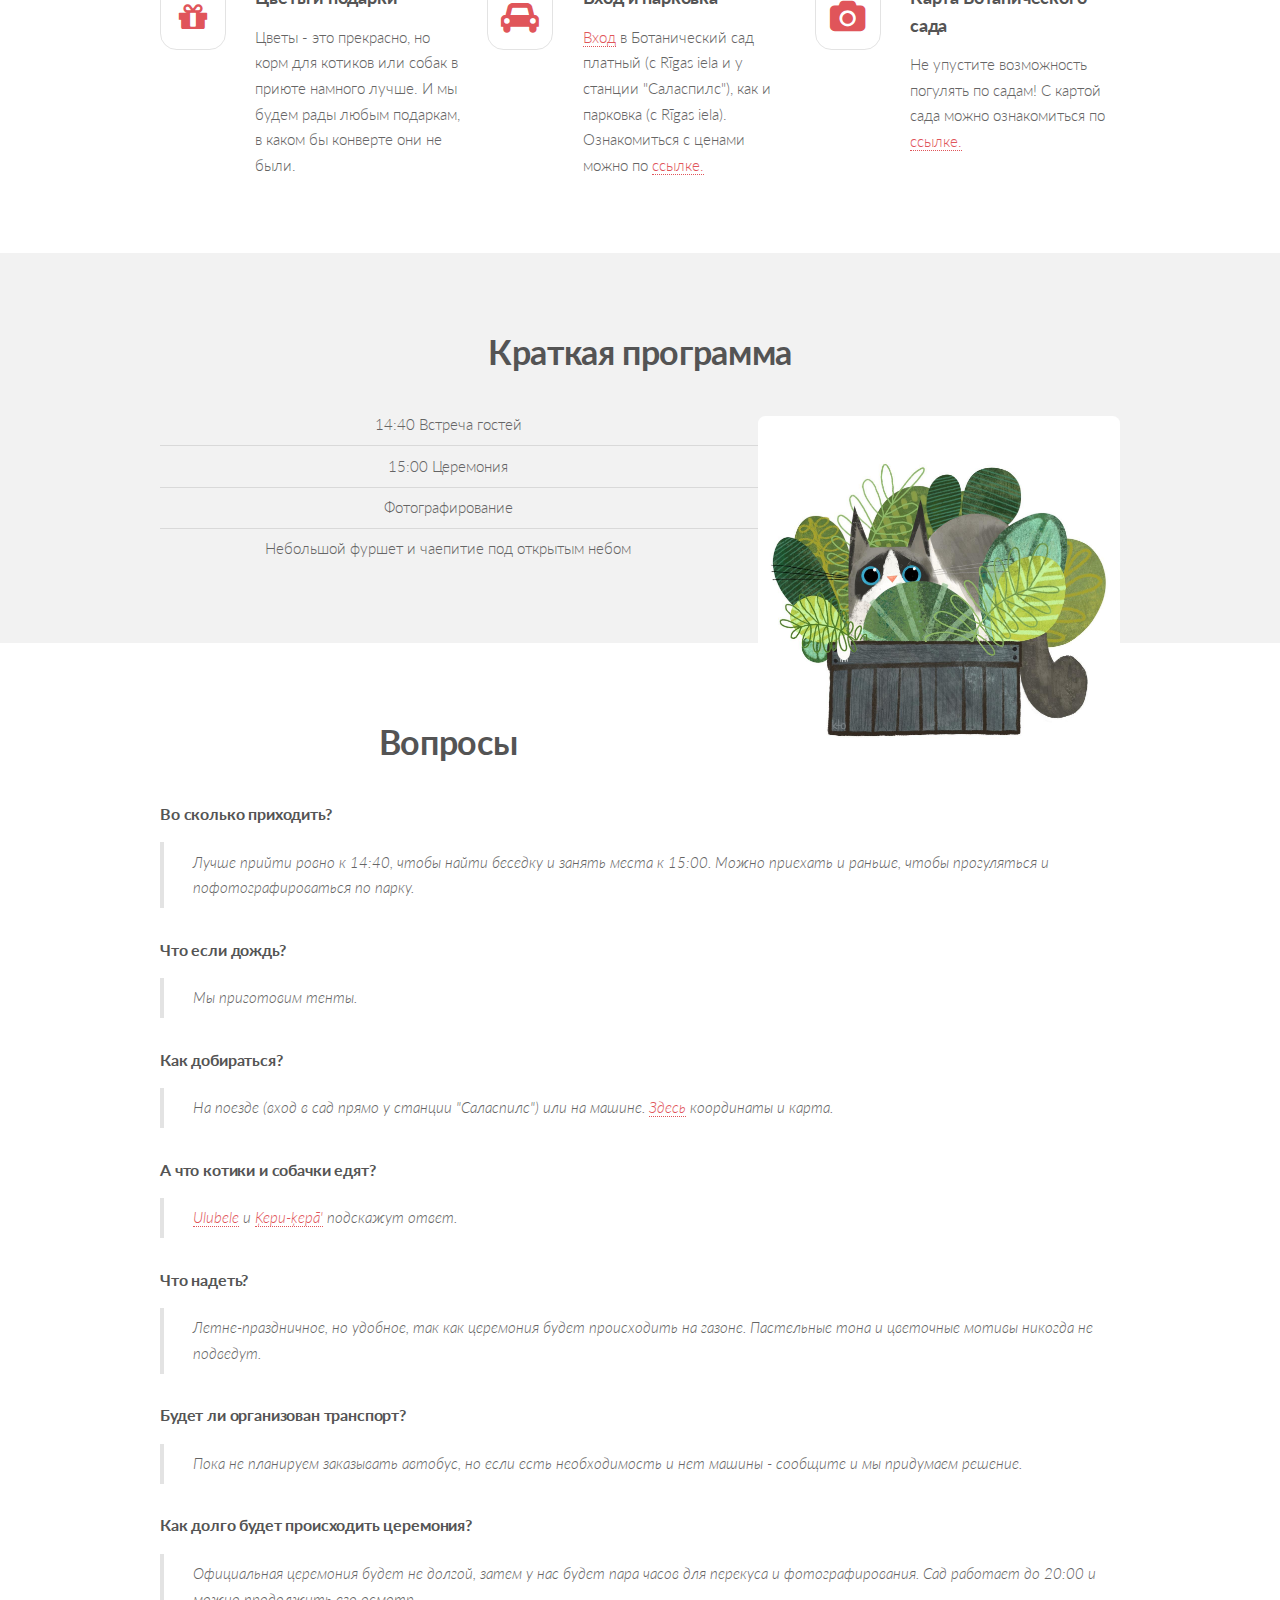
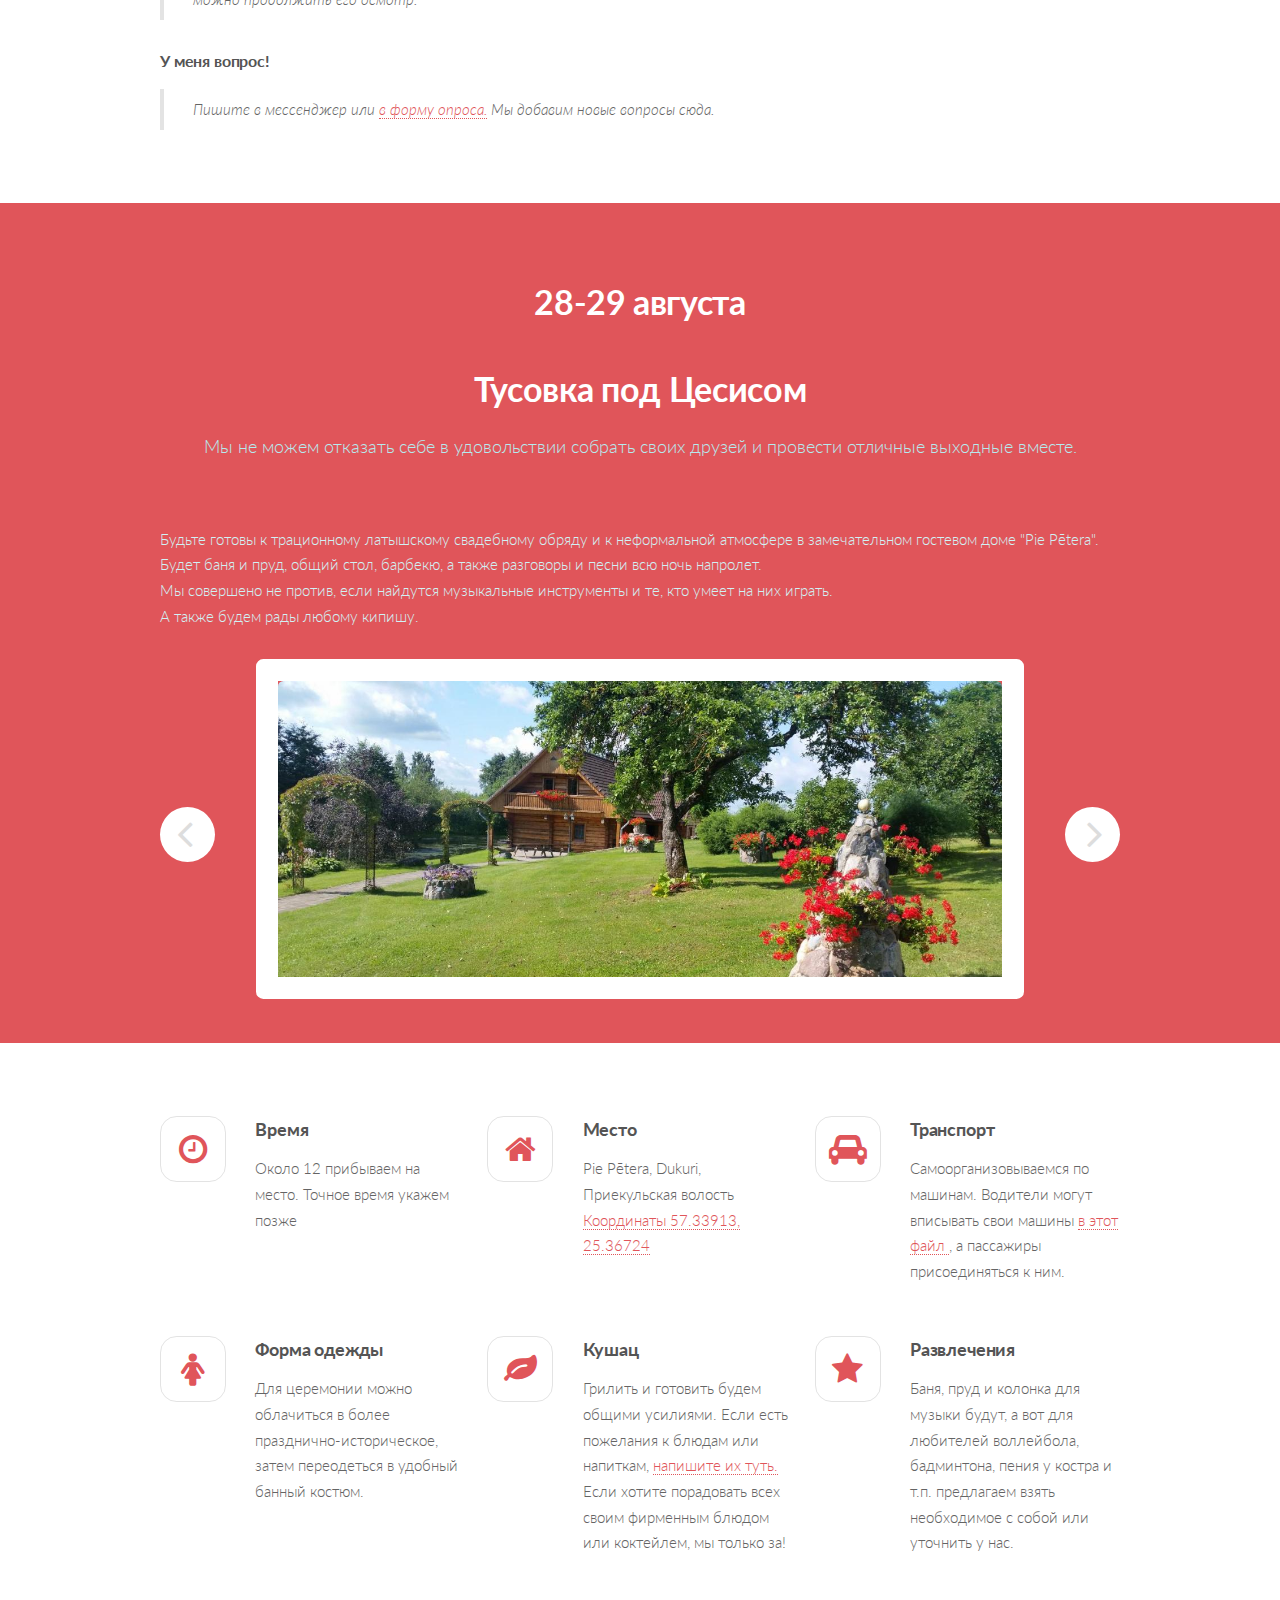
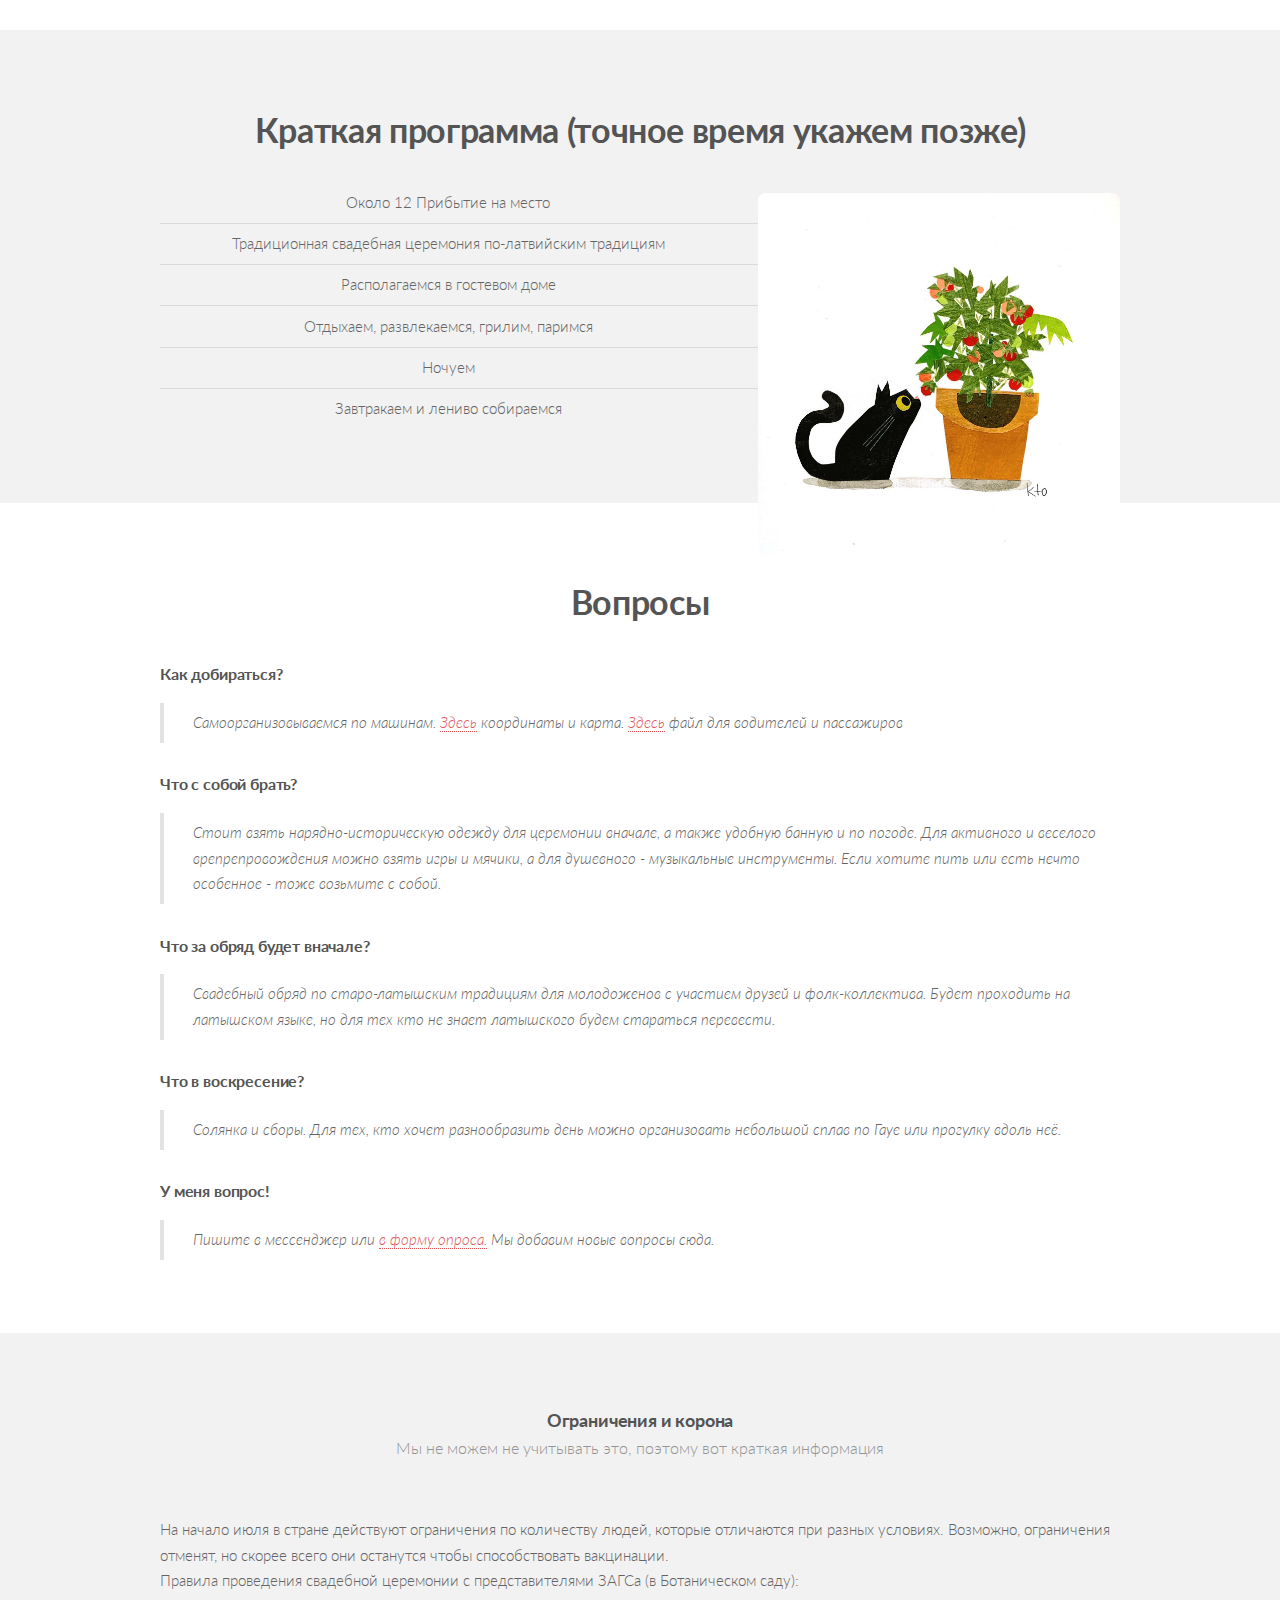
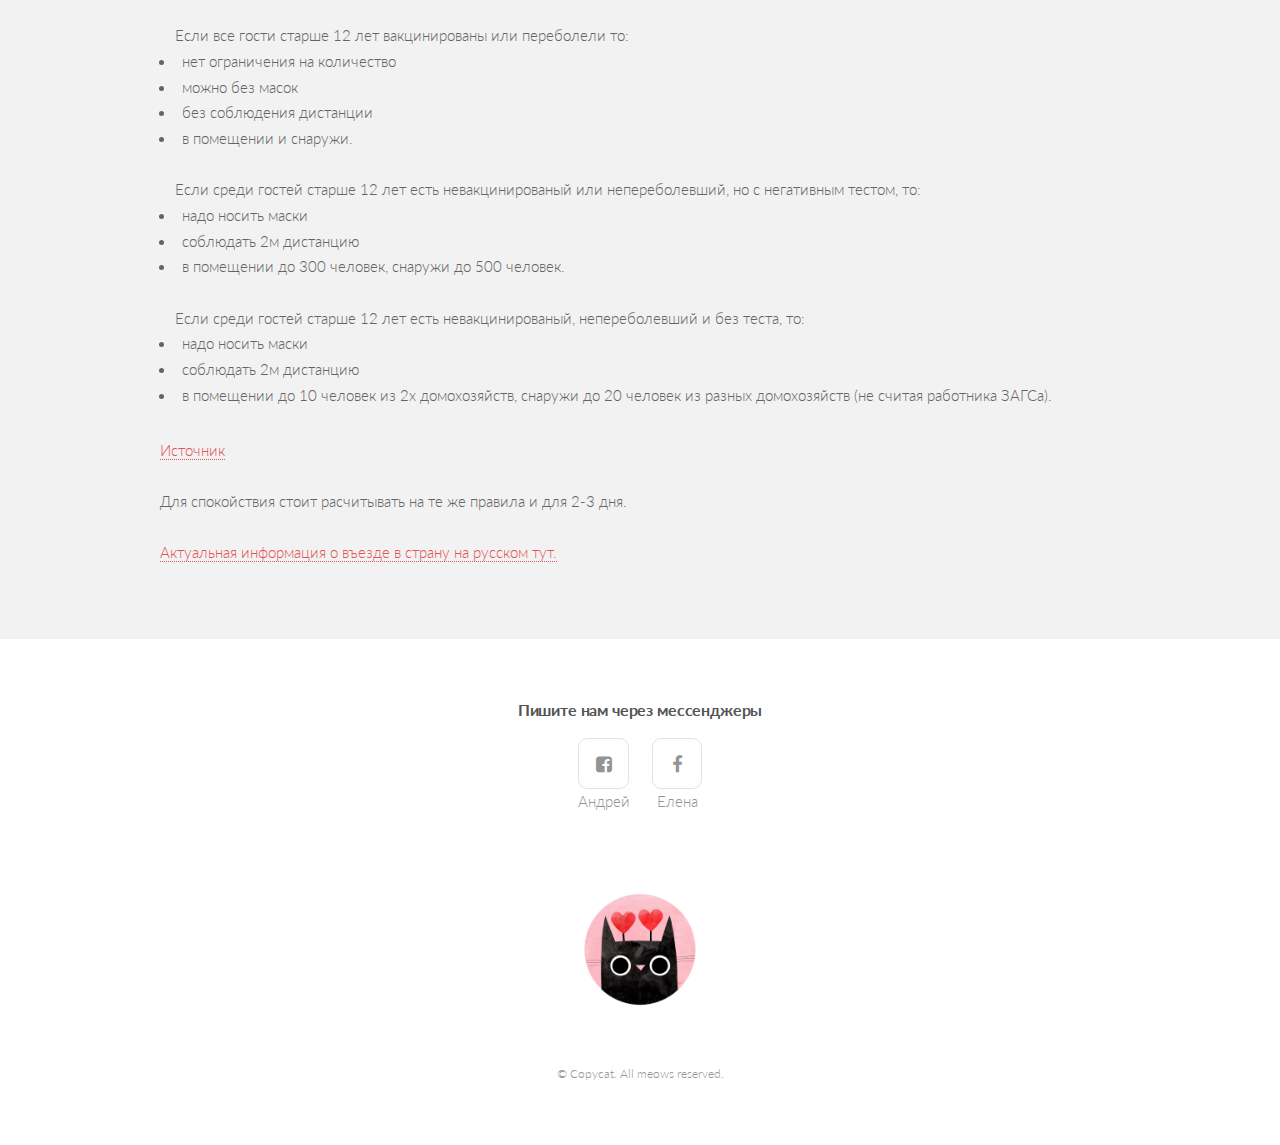
==== commit 3240909d: "First big release" ====
--- a/ae.html
+++ b/ae.html
@@ -1,48 +1,433 @@
 <!DOCTYPE HTML>
 
 <html>
-	<head>
-		<title> </title>
-		<meta http-equiv="content-type" content="text/html; charset=utf-8" />
-		<meta name="description" content="" />
-		<meta name="keywords" content="" />
-		<!--[if lte IE 8]><script src="css/ie/html5shiv.js"></script><![endif]-->
-		<script src="js/jquery.min.js"></script>
-		<script src="js/jquery.dropotron.min.js"></script>
-		<script src="js/jquery.scrollgress.min.js"></script>
-		<script src="js/jquery.scrolly.min.js"></script>
-		<script src="js/jquery.slidertron.min.js"></script>
-		<script src="js/skel.min.js"></script>
-		<script src="js/skel-layers.min.js"></script>
-		<script src="js/init.js"></script>
-		<noscript>
-			<link rel="stylesheet" href="css/skel.css" />
-			<link rel="stylesheet" href="css/style.css" />
-			<link rel="stylesheet" href="css/style-xlarge.css" />
-		</noscript>
-		<!--[if lte IE 9]><link rel="stylesheet" href="css/ie/v9.css" /><![endif]-->
-		<!--[if lte IE 8]><link rel="stylesheet" href="css/ie/v8.css" /><![endif]-->
-	</head>
-	<body class="landing">
-
-		
-
-		<!-- Banner -->
-			<section id="banner">
-				<div class="inner">
-					<h2>Андрей и Елена</h2>
-					<h3>27 августа 2021, Церемония.</h3>
-					<h4>Саласпилс, Ботанический сад</h4>
-					<h3>28 - 29 августа 2021, Неформальное празднование</h3>
-					<h4>Где-то в Латвии</h4>
-					<!-- <h3>В 14:30 у беседки</h3> -->
-					<ul class="actions">
-						<li><a  class="button big scrolly">Информация будет дополняться</a></li>
-					</ul>
-				</div>
+
+<head>
+	<title> </title>
+	<meta http-equiv="content-type" content="text/html; charset=utf-8" />
+	<meta name="description" content="" />
+	<meta name="keywords" content="" />
+	<!--[if lte IE 8]><script src="css/ie/html5shiv.js"></script><![endif]-->
+	<script src="js/jquery.min.js"></script>
+	<script src="js/jquery.dropotron.min.js"></script>
+	<script src="js/jquery.scrollgress.min.js"></script>
+	<script src="js/jquery.scrolly.min.js"></script>
+	<script src="js/jquery.slidertron.min.js"></script>
+	<script src="js/skel.min.js"></script>
+	<script src="js/skel-layers.min.js"></script>
+	<script src="js/init.js"></script>
+	<noscript>
+		<link rel="stylesheet" href="css/skel.css" />
+		<link rel="stylesheet" href="css/style.css" />
+		<link rel="stylesheet" href="css/style-xlarge.css" />
+	</noscript>
+	<!--[if lte IE 9]><link rel="stylesheet" href="css/ie/v9.css" /><![endif]-->
+	<!--[if lte IE 8]><link rel="stylesheet" href="css/ie/v8.css" /><![endif]-->
+</head>
+
+<body class="landing">
+
+
+	<!-- Header -->
+	<header id="header" class="skel-layers-fixed">
+		<nav id="nav">
+			<ul>
+				<li><a href="#banner">Начало</a></li>
+				<li><a href="#two">План на 1 день</a></li>
+				<li><a href="#three">Программа</a></li>
+				<li><a href="#questions">Вопросы</a></li>
+				<li><a href="#twoone">План на 2 день</a></li>
+				<li><a href="#twothree">Программа 2</a></li>
+				<li><a href="#twoquestions">Вопросы 2</a></li>
+				<li><a href="#corona">Корона</a></li>
+				<li><a href="#footer">Контакты</a></li>
+			</ul>
+		</nav>
+	</header>
+
+	<!-- Banner -->
+	<section id="banner">
+		<div class="inner">
+			<h2>Андрей и Елена</h2>
+			<h3>Свадебная церемония</h3>
+			<h4>27 августа 2021, пятница</h4>
+			<h4>15:00</h4>
+			<h3>28 - 29 августа 2021, Неформальное празднование</h3>
+			<h4>Dukuri</h4>
+			<ul class="actions">
+				<li><a href="#one" class="button big scrolly">Узнать больше</a></li>
+			</ul>
+		</div>
+	</section>
+
+	<!-- One -->
+	<section id="one" class="wrapper style1">
+		<div class="container">
+			<header class="major">
+				<h2>Саласпилс, Ботанический сад</h2>
+				<p> Приглашаем Вас разделить с нами радость Свадебной церемонии <br />
+					в атмосфере Саласпиского Ботанического сада.</p>
+			</header>
+			<p>Будем рады не только разделить торжественность официальной церемонии,
+				но и провести время в неформальной обстановке среди друзей и близких
+				наслаждаясь красотами сада под открытым небом.</p>
+			<div class="slider">
+				<span class="nav-previous"></span>
+				<div class="viewer">
+					<div class="reel">
+						<div class="slide">
+							<img src="images/rozarijs01.jpg" alt="" />
+						</div>
+						<div class="slide">
+							<img src="images/map_aerial2.png" alt="" />
+						</div>
+					</div>
+				</div>
+				<span class="nav-next"></span>
+			</div>
+		</div>
+	</section>
+
+	<!-- Two -->
+	<section id="two" class="wrapper style2">
+		<div class="container">
+			<div class="row uniform">
+				<div class="4u 6u(2) 12u$(3)">
+					<section class="feature fa-female">
+						<h3>Форма одежды</h3>
+						<p>Праздничная, но удобная, так как мы будем на открытом воздухе и зелёном газоне.</p>
+					</section>
+				</div>
+				<div class="4u 6u$(2) 12u$(3)">
+					<section class="feature fa-clock-o">
+						<h3>Время</h3>
+						<p>Встречаемся в 14.40, <br />
+							Начало церемонии в 15.00.</p>
+					</section>
+				</div>
+				<div class="4u$ 6u(2) 12u$(3)">
+					<section class="feature fa-home">
+						<h3>Место</h3>
+						<p>Саласпилский Ботанический сад, у беседки<br />
+							<a href="https://www.google.com/maps/dir//56.8642751,24.353467/@56.8641213,24.3526644,18z/data=!4m2!4m1!3e3"
+								target="_blank">Координаты 56.86412,24.35266</a>
+						</p>
+					</section>
+				</div>
+				<div class="4u 6u$(2) 12u$(3)">
+					<section class="feature fa-gift">
+						<h3>Цветы и подарки</h3>
+						<p>Цветы - это прекрасно, но корм для котиков или собак в приюте намного лучше. И мы будем рады
+							любым подаркам, в каком бы конверте они не были.</p>
+					</section>
+				</div>
+				<div class="4u 6u(2) 12u$(3)">
+					<section class="feature fa-car">
+						<h3>Вход и парковка</h3>
+						<p><a href="" target="_blank">Вход</a> в Ботанический сад платный (с Rīgas iela и у станции
+							"Саласпилс"), как и парковка (с Rīgas iela). Ознакомиться с ценами можно по <a
+								href="https://nbd.gov.lv/ru/nacionalais-botaniskais-darzs-ru"
+								target="_blank">ссылке.</a> </p>
+					</section>
+				</div>
+				<div class="4u$ 6u$(2) 12u$(3)">
+					<section class="feature fa-camera">
+						<h3>Карта Ботанического сада</h3>
+						<p>Не упустите возможность погулять по садам! С картой сада можно ознакомиться по <a
+								href="https://www.nbd.gov.lv/files/uploaded/0_RUkartenoRigasielas07_05_17.jpg"
+								target="_blank">ссылке.</a></p>
+					</section>
+				</div>
+			</div>
+		</div>
+	</section>
+
+
+
+	<!-- Three -->
+	<section id="three" class="wrapper style1">
+		<div class="container">
+			<header class="major">
+				<h2>Краткая программа</h2>
+				<a href="https://www.facebook.com/ktoart" target="_blank" class="image right"><img
+						src="images/cat_in_pot.jpg" alt="" width="900" /></a>
+
+				<ul class="alt">
+					<li>14:40 Встреча гостей</li>
+					<li>15:00 Церемония</li>
+					<li>Фотографирование</li>
+					<li>Небольшой фуршет и чаепитие под открытым небом</li>
+			</header>
+
+		</div>
+		</div>
+	</section>
+
+	<!-- Questions -->
+	<section id="questions" class="wrapper style4">
+		<div class="container">
+			<header class="major">
+				<h2>Вопросы</h2>
+			</header>
+
+			<!-- Content -->
+			<section id="content">
+				<h4>Во сколько приходить?</h4>
+				<blockquote>Лучше прийти ровно к 14:40, чтобы найти беседку и занять места к 15:00. Можно приехать и
+					раньше, чтобы прогуляться и пофотографироваться по парку. </blockquote>
+
+				<h4>Что если дождь?</h4>
+				<blockquote>Мы приготовим тенты.</blockquote>
+
+				<h4>Как добираться?</h4>
+				<blockquote>На поезде (вход в сад прямо у станции "Саласпилс") или на машине. <a href="#two">Здесь</a>
+					координаты и карта.</blockquote>
+
+				<h4>А что котики и собачки едят?</h4>
+				<blockquote><a href="https://ulubele.org/derigo-mantu-saraksts-ko-atvest-uz-patversmi/">Ulubele</a> и <a
+						href="https://www.facebook.com/kepa.lv/posts/3869418526502722">Ķepu-ķepā'</a> подскажут ответ.
+				</blockquote>
+
+				<h4>Что надеть?</h4>
+				<blockquote>Летне-праздничное, но удобное, так как церемония будет происходить на газоне. Пастельные
+					тона и цветочные мотивы никогда не подведут.</blockquote>
+
+				<h4>Будет ли организован транспорт?</h4>
+				<blockquote>Пока не планируем заказывать автобус, но если есть необходимость и нет машины - сообщите и
+					мы придумаем решение.</blockquote>
+
+				<h4>Как долго будет происходить церемония?</h4>
+				<blockquote>Официальная церемония будет не долгой, затем у нас будет пара часов для перекуса и
+					фотографирования. Сад работает до 20:00 и можно продолжить его осмотр.</blockquote>
+
+				<h4>У меня вопрос!</h4>
+				<blockquote>Пишите в мессенджер или <a href="https://forms.gle/vvBHPAkQnXz8peHa9" target="_blank">в
+						форму опроса.</a> Мы добавим новые вопросы сюда.</blockquote>
+
+				<!-- <h4></h4>
+					<blockquote></blockquote> -->
+
+
 			</section>
-
-	
-
-	</body>
+			<span class="nav-next"></span>
+		</div>
+		</div>
+	</section>
+
+	<!-- TwoOne -->
+	<section id="twoone" class="wrapper style3">
+		<div class="container">
+			<header class="major">
+				<h2> 28-29 августа</h2>
+				<h2>Тусовка под Цесисом</h2>
+				<p>Мы не можем отказать себе в удовольствии собрать своих друзей и провести отличные выходные вместе.
+				</p>
+			</header>
+			<p> Будьте готовы к трационному латышскому свадебному обряду и к неформальной атмосфере в замечательном
+				гостевом доме "Pie Pētera". <br />
+				Будет баня и пруд, общий стол, барбекю, а также разговоры и песни всю ночь напролет. <br />
+				Мы совершено не против, если найдутся музыкальные инструменты и те, кто умеет на них играть. <br />
+				А также будем рады любому кипишу.
+			</p>
+			<div class="slider">
+				<span class="nav-previous"></span>
+				<div class="viewer">
+					<div class="reel">
+						<div class="slide">
+							<img src="images/piepet_2.jpg" alt="" />
+						</div>
+						<div class="slide">
+							<img src="images/trad_1.jpg" alt="" />
+						</div>
+					</div>
+				</div>
+				<span class="nav-next"></span>
+			</div>
+		</div>
+	</section>
+
+	<!-- TwoTwo -->
+	<section id="twotwo" class="wrapper style2">
+		<div class="container">
+			<div class="row uniform">
+				<div class="4u 6u$(2) 12u$(3)">
+					<section class="feature fa-clock-o">
+						<h3>Время</h3>
+						<p>Около 12 прибываем на место. Точное время укажем позже</p>
+					</section>
+				</div>
+				<div class="4u 6u(2) 12u$(3)">
+					<section class="feature fa-home">
+						<h3>Место</h3>
+						<p>Pie Pētera, Dukuri, Приекульская волость<br />
+							<a href="https://goo.gl/maps/vfXNmeDadg6ZUDLR8" target="_blank">Координаты 57.33913,
+								25.36724</a>
+						</p>
+					</section>
+				</div>
+				<div class="4u$ 6u(2) 12u$(3)">
+					<section class="feature fa-car">
+						<h3>Транспорт</h3>
+						<p>Самоорганизовываемся по машинам. Водители могут вписывать свои машины <a
+								href="https://docs.google.com/spreadsheets/d/1bA0GMPOTzAyoVtdpAT-DcUhAWo-eRtPWHUi1YHRGK5Y/edit?usp=sharing"
+								target="_blank">в этот файл </a>, а пассажиры присоединяться к ним. </p>
+					</section>
+				</div>
+				<div class="4u 6u(2) 12u$(3)">
+					<section class="feature fa-female">
+						<h3>Форма одежды</h3>
+						<p>Для церемонии можно облачиться в более празднично-историческое, затем переодеться в удобный
+							банный костюм.</p>
+					</section>
+				</div>
+				<div class="4u 6u(2) 12u$(3)">
+					<section class="feature fa-leaf">
+						<h3>Кушац</h3>
+						<p>Грилить и готовить будем общими усилиями. Если есть пожелания к блюдам или напиткам, <a
+								href="https://forms.gle/AVr5NkVe19zucMyM6" target="_blank">напишите их туть.</a> Если
+							хотите порадовать всех своим фирменным блюдом или коктейлем, мы только за!</p>
+					</section>
+				</div>
+				<div class="4u 6u$(2) 12u$(3)">
+					<section class="feature fa-star">
+						<h3>Развлечения</h3>
+						<p>Баня, пруд и колонка для музыки будут, а вот для любителей воллейбола, бадминтона, пения у
+							костра и т.п. предлагаем взять необходимое с собой или уточнить у нас.</p>
+					</section>
+				</div>
+			</div>
+		</div>
+	</section>
+
+
+
+	<!-- TwoThree -->
+	<section id="twothree" class="wrapper style1">
+		<div class="container">
+			<header class="major">
+				<h2>Краткая программа (точное время укажем позже)</h2>
+				<a href="https://www.facebook.com/ktoart" target="_blank" class="image right"><img
+						src="images/cat_and_pot.jpg" alt="" width="900" /></a>
+
+				<ul class="alt">
+					<li>Около 12 Прибытие на место</li>
+					<li>Традиционная свадебная церемония по-латвийским традициям</li>
+					<li>Располагаемся в гостевом доме</li>
+					<li>Отдыхаем, развлекаемся, грилим, паримся</li>
+					<li>Ночуем</li>
+					<li>Завтракаем и лениво собираемся</li>
+			</header>
+
+		</div>
+		</div>
+	</section>
+
+	<!-- TwoQuestions -->
+	<section id="twoquestions" class="wrapper style4">
+		<div class="container">
+			<header class="major">
+				<h2>Вопросы</h2>
+			</header>
+
+			<!-- Content -->
+			<section id="content">
+				<h4>Как добираться?</h4>
+				<blockquote>Самоорганизовываемся по машинам. <a href="#twotwo">Здесь</a> координаты и карта. <a
+						href="https://docs.google.com/spreadsheets/d/1bA0GMPOTzAyoVtdpAT-DcUhAWo-eRtPWHUi1YHRGK5Y/edit?usp=sharing"
+						target="_blank">
+						Здесь</a> файл для водителей и пассажиров</blockquote>
+
+				<h4>Что с собой брать?</h4>
+				<blockquote>Стоит взять нарядно-историческую одежду для церемонии вначале, а также удобную банную и по
+					погоде. Для активного и веселого врепрепровождения можно взять игры и мячики, а для душевного -
+					музыкальные инструменты. Если хотите пить или есть нечто особенное - тоже возьмите с собой.
+				</blockquote>
+
+				<h4>Что за обряд будет вначале?</h4>
+				<blockquote>Свадебный обряд по старо-латышским традициям для молодоженов с участием друзей и
+					фолк-коллектива. Будет проходить на латышском языке, но для тех кто не знает латышского будем
+					стараться перевести.</blockquote>
+
+				<h4>Что в воскресение?</h4>
+				<blockquote>Солянка и сборы. Для тех, кто хочет разнообразить день можно организовать небольшой сплав по
+					Гауе или прогулку вдоль неё.</blockquote>
+
+				<h4>У меня вопрос!</h4>
+				<blockquote>Пишите в мессенджер или <a href="https://forms.gle/vvBHPAkQnXz8peHa9" target="_blank">в
+						форму опроса.</a> Мы добавим новые вопросы сюда.</blockquote>
+
+				<!-- <h4></h4>
+				<blockquote></blockquote> -->
+
+			</section>
+			<span class="nav-next"></span>
+		</div>
+		</div>
+	</section>
+
+	<!-- Corona -->
+	<section id="corona" class="wrapper style1">
+		<div class="container">
+			<header class="major">
+				<h3>Ограничения и корона</h3>
+				<p>Мы не можем не учитывать это, поэтому вот краткая информация</p>
+			</header>
+			<p>На начало июля в стране действуют ограничения по количеству людей, которые отличаются при разных
+				условиях.
+				Возможно, ограничения отменят, но скорее всего они останутся чтобы способствовать вакцинации.<br />
+				Правила проведения свадебной церемонии с представителями ЗАГСа (в Ботаническом саду): <br />
+			<ul>
+				Если все гости старше 12 лет вакцинированы или переболели то:
+				<li> нет ограничения на количество</li>
+				<li>можно без масок</li>
+				<li>без соблюдения дистанции</li>
+				<li> в помещении и снаружи.</li> <br />
+				Если среди гостей старше 12 лет есть невакцинированый или непереболевший, но с негативным тестом, то:
+				<li>надо носить маски</li>
+				<li> соблюдать 2м дистанцию</li>
+				<li>в помещении до 300 человек, снаружи до 500 человек.</li> <br />
+				Если среди гостей старше 12 лет есть невакцинированый, непереболевший и без теста, то:
+				<li>надо носить маски </li>
+				<li>соблюдать 2м дистанцию</li>
+				<li> в помещении до 10 человек из 2х домохозяйств, снаружи до 20 человек из разных домохозяйств (не
+					считая работника ЗАГСа).</li>
+			</ul>
+			<a href="lsm.lv/raksts/zinas/latvija/no-15-junija-laulibu-ceremonijas-drikst-piedalities-vairak-cilveku.a409041/"
+				target="_blank">Источник</a>
+			</br></br>
+			Для спокойствия стоит расчитывать на те же правила и для 2-3 дня.</br>
+			</br>
+			<a href="https://www.mfa.gov.lv/ru/konsulskaya-informaciya/o-chrezvychajnoj-situatsii-v-latvii-s-tselyu-ogranichit-rasprostranenie-covid-19"
+				target="_blank">Актуальная информация о въезде в страну на русском тут.</a>
+			</p>
+		</div>
+	</section>
+
+
+
+	<!-- Footer -->
+	<footer id="footer">
+		<header class="major">
+			<h4>Пишите нам через мессенджеры</h4>
+		</header>
+		<ul class="icons">
+			<li><a href="https://www.facebook.com/andrejs.mosans" class="icon fa-facebook-square"><span
+						class="label">Facebook</span></a><br>Андрей</li>
+			<li><a href="https://www.facebook.com/sitovaj" class="icon fa-facebook"><span
+						class="label">Facebook</span></a><br>Елена</li>
+			<!-- <li><a href="questions.html" class="icon fa-question"><span class="label">Вопросы и ответы</span></a><br>ЧаВо?</li> -->
+			<!-- <li><a href="#" class="icon fa-camera-retro"><span class="label">photo</span></a><br>Фото</li> -->
+			<!-- <li><a href="contacts.html" class="icon fa-phone"><span class="label">contacts</span></a><br>Контакты</li> -->
+
+		</ul>
+		<a href="#" class="image"><img src="images/piu.jpg" alt="" width="150" /></a>
+		<p></p>
+		<span class="copyright">
+			&copy; Copycat. All meows reserved.
+		</span>
+	</footer>
+
+
+</body>
+
 </html>--- a/css/style.css
+++ b/css/style.css
@@ -1,5 +1,5 @@
 @import url(font-awesome.min.css);
-@import url("http://fonts.googleapis.com/css?family=Lato:300,700");
+@import url("https://fonts.googleapis.com/css?family=Lato:300,700");
 
 /*
 	Drift by Pixelarity
@@ -1264,7 +1264,7 @@
 		}
 
 		#banner h1, #banner h2, #banner h3, #banner h4, #banner h5, #banner h6 {
-			color: #ffffff;
+			color: #470FD7 			;
 		}
 
 		#banner .inner {
@@ -1371,4 +1371,4 @@
 
 		#footer .copyright {
 			font-size: 0.8em;
-		}+		}
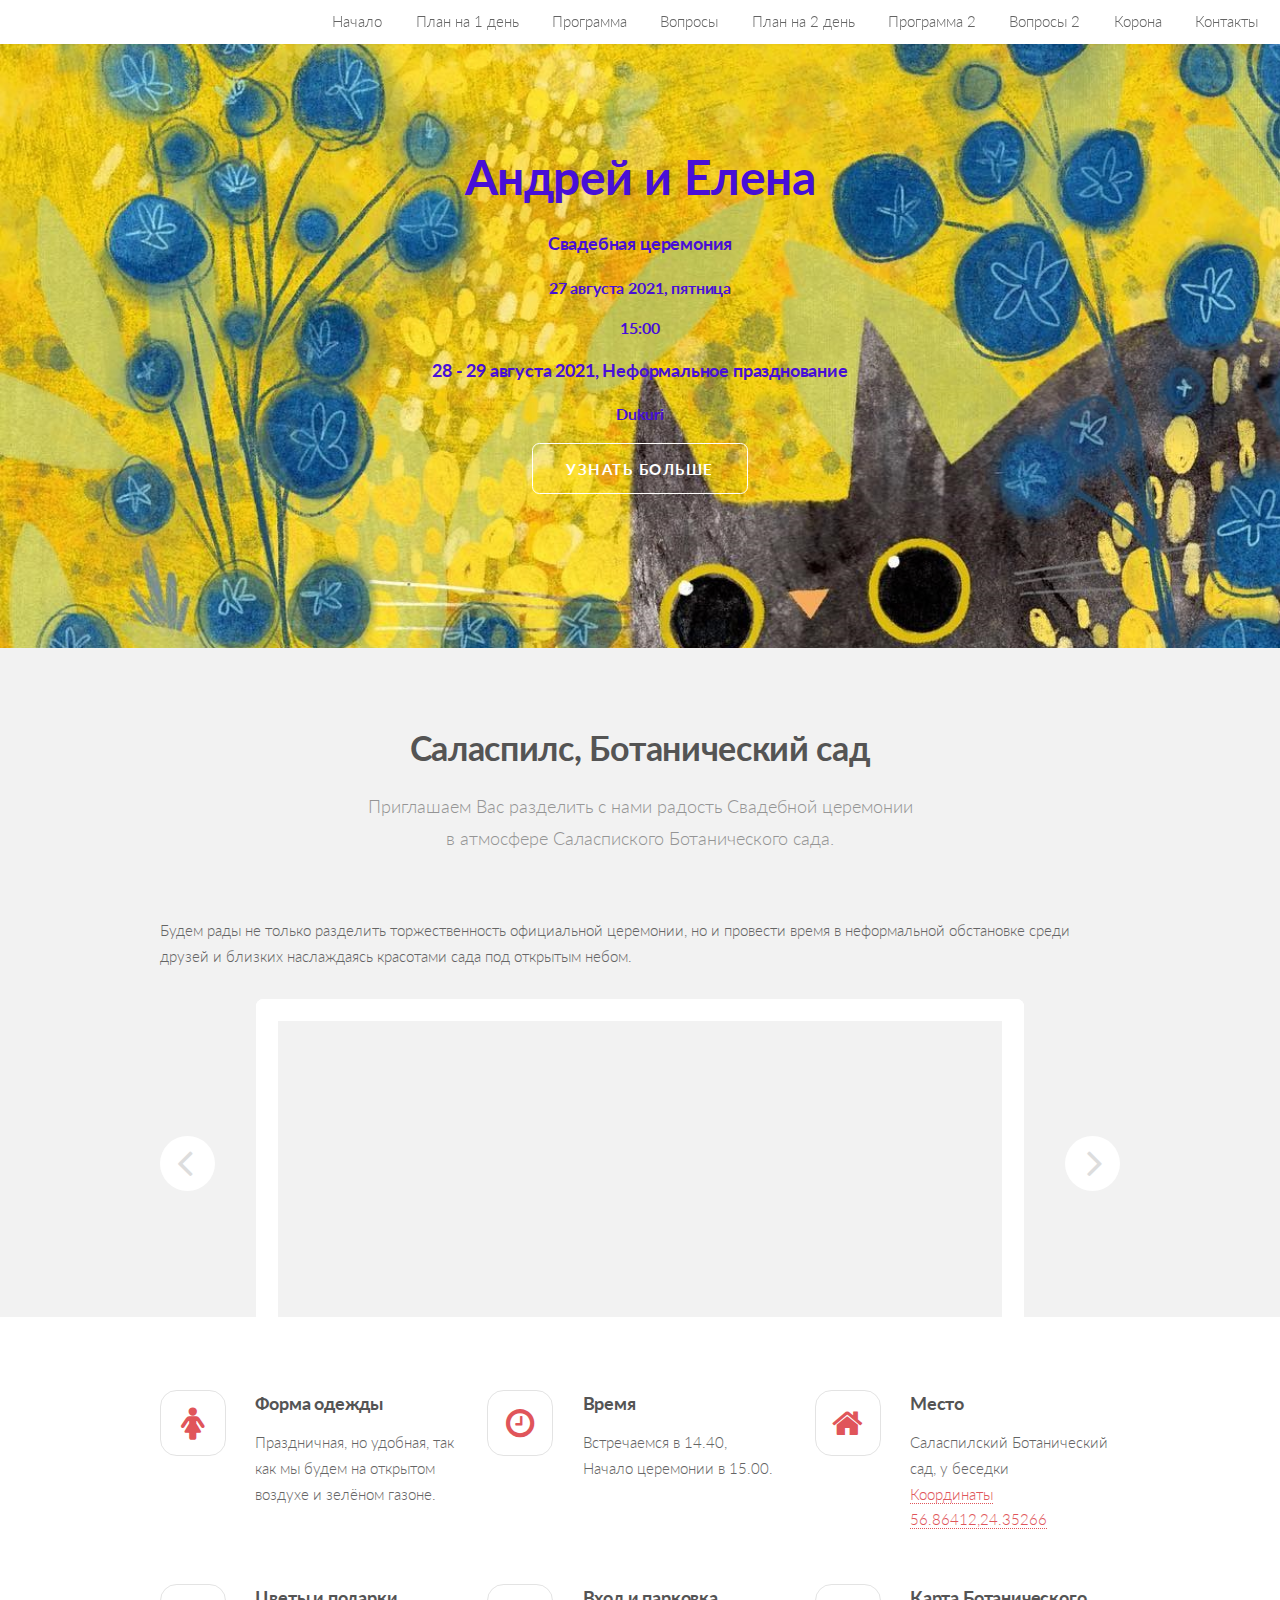
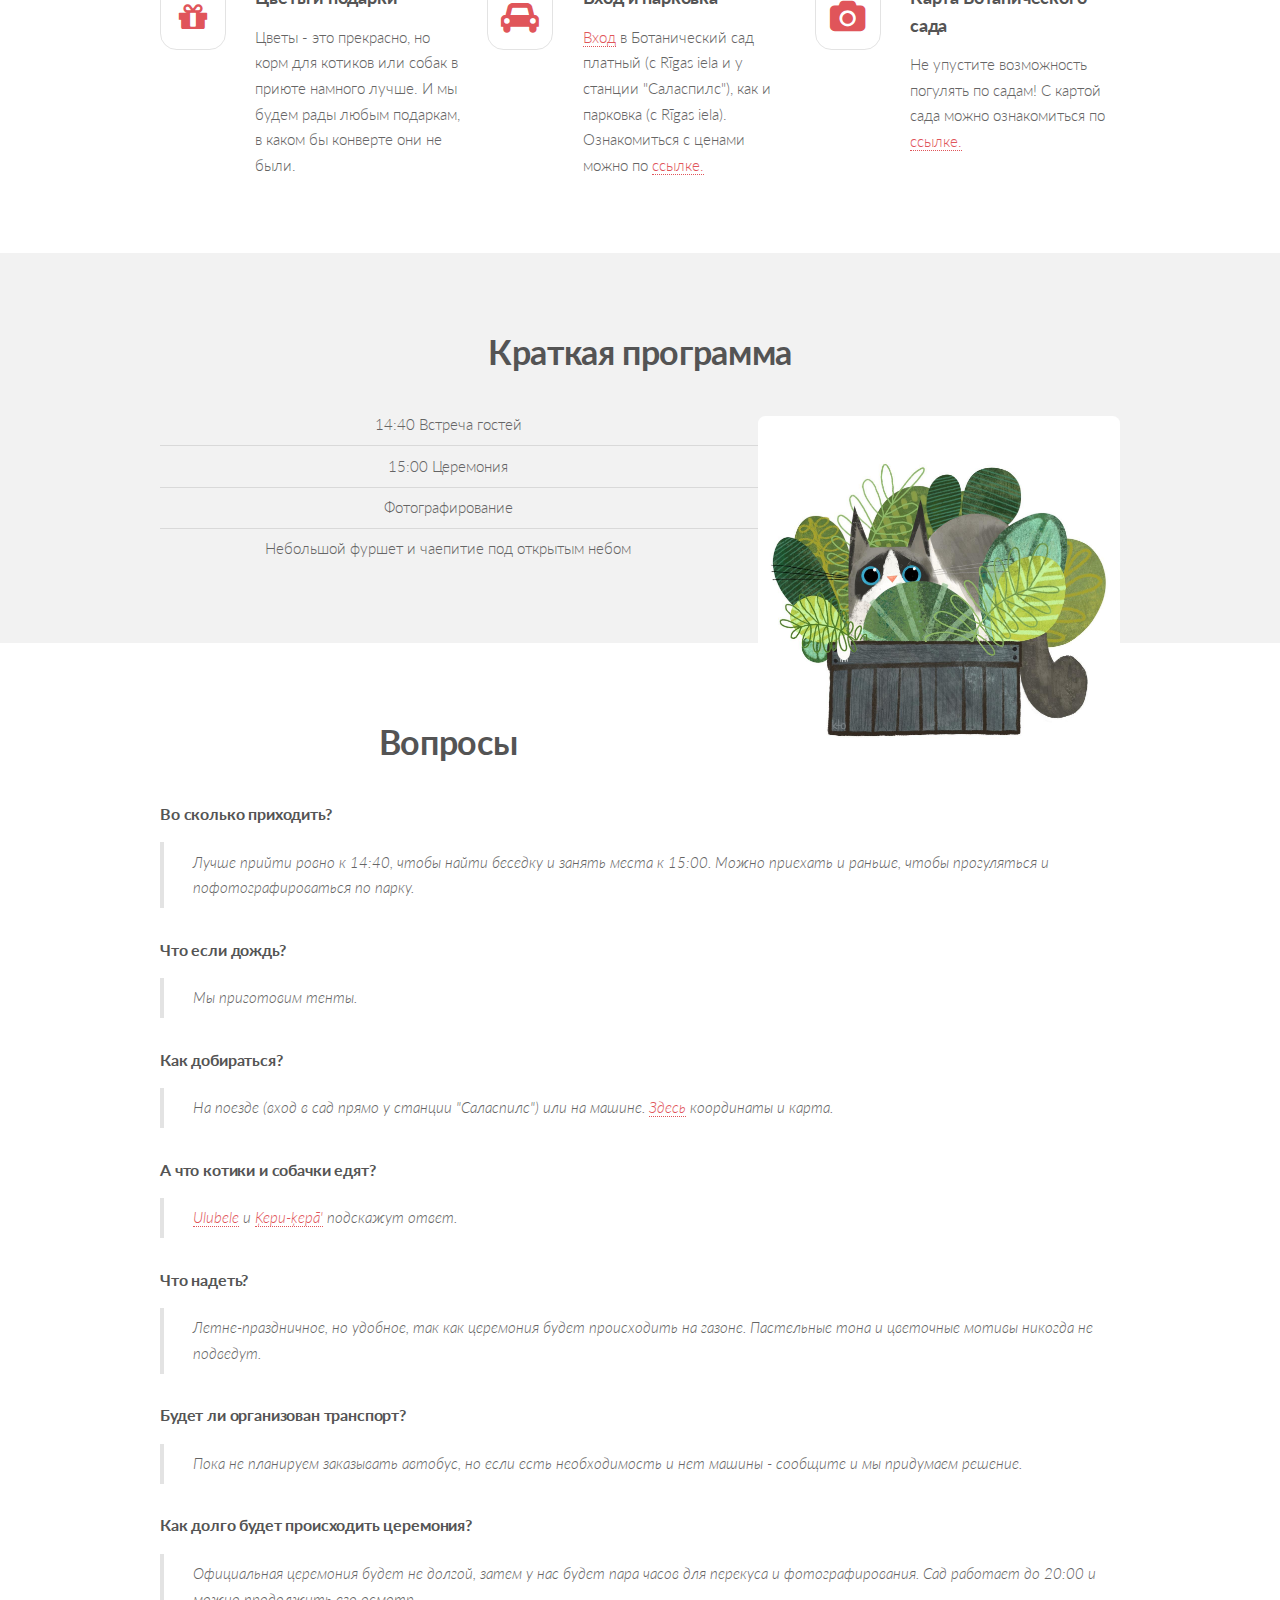
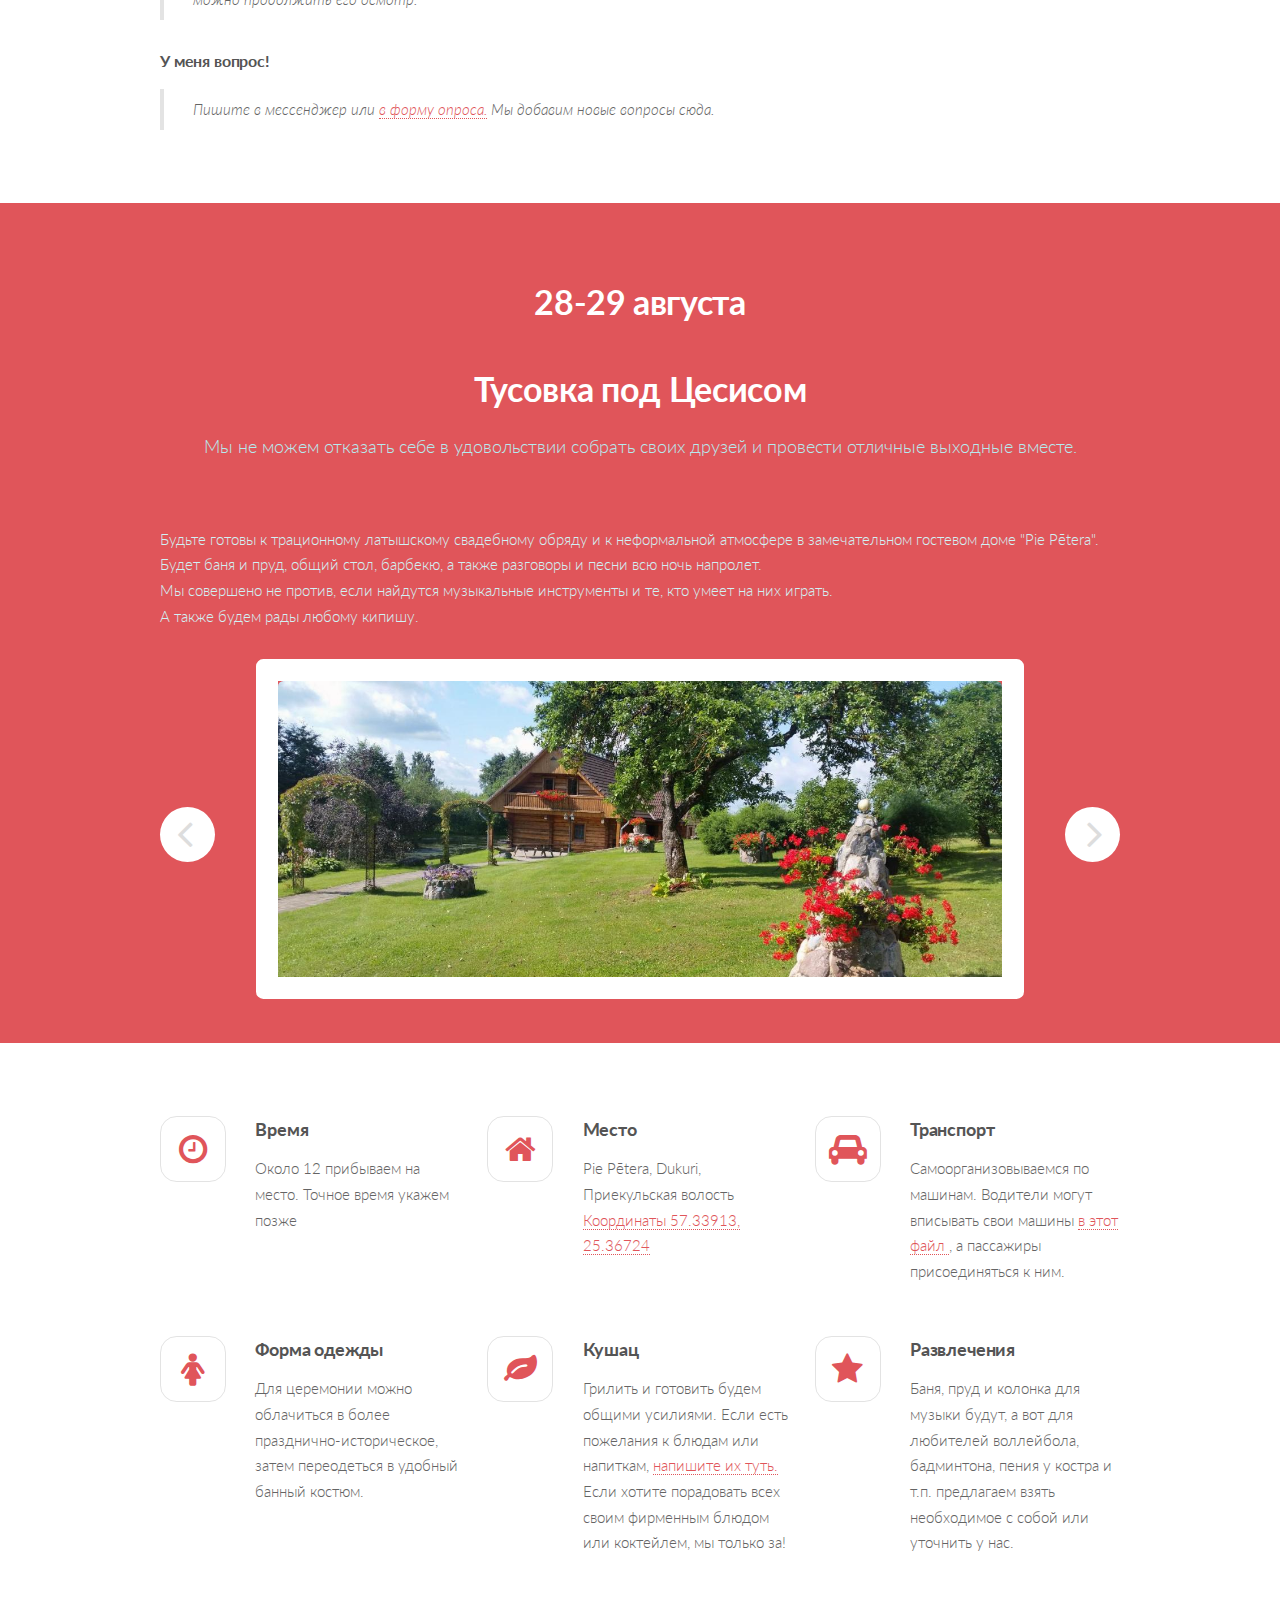
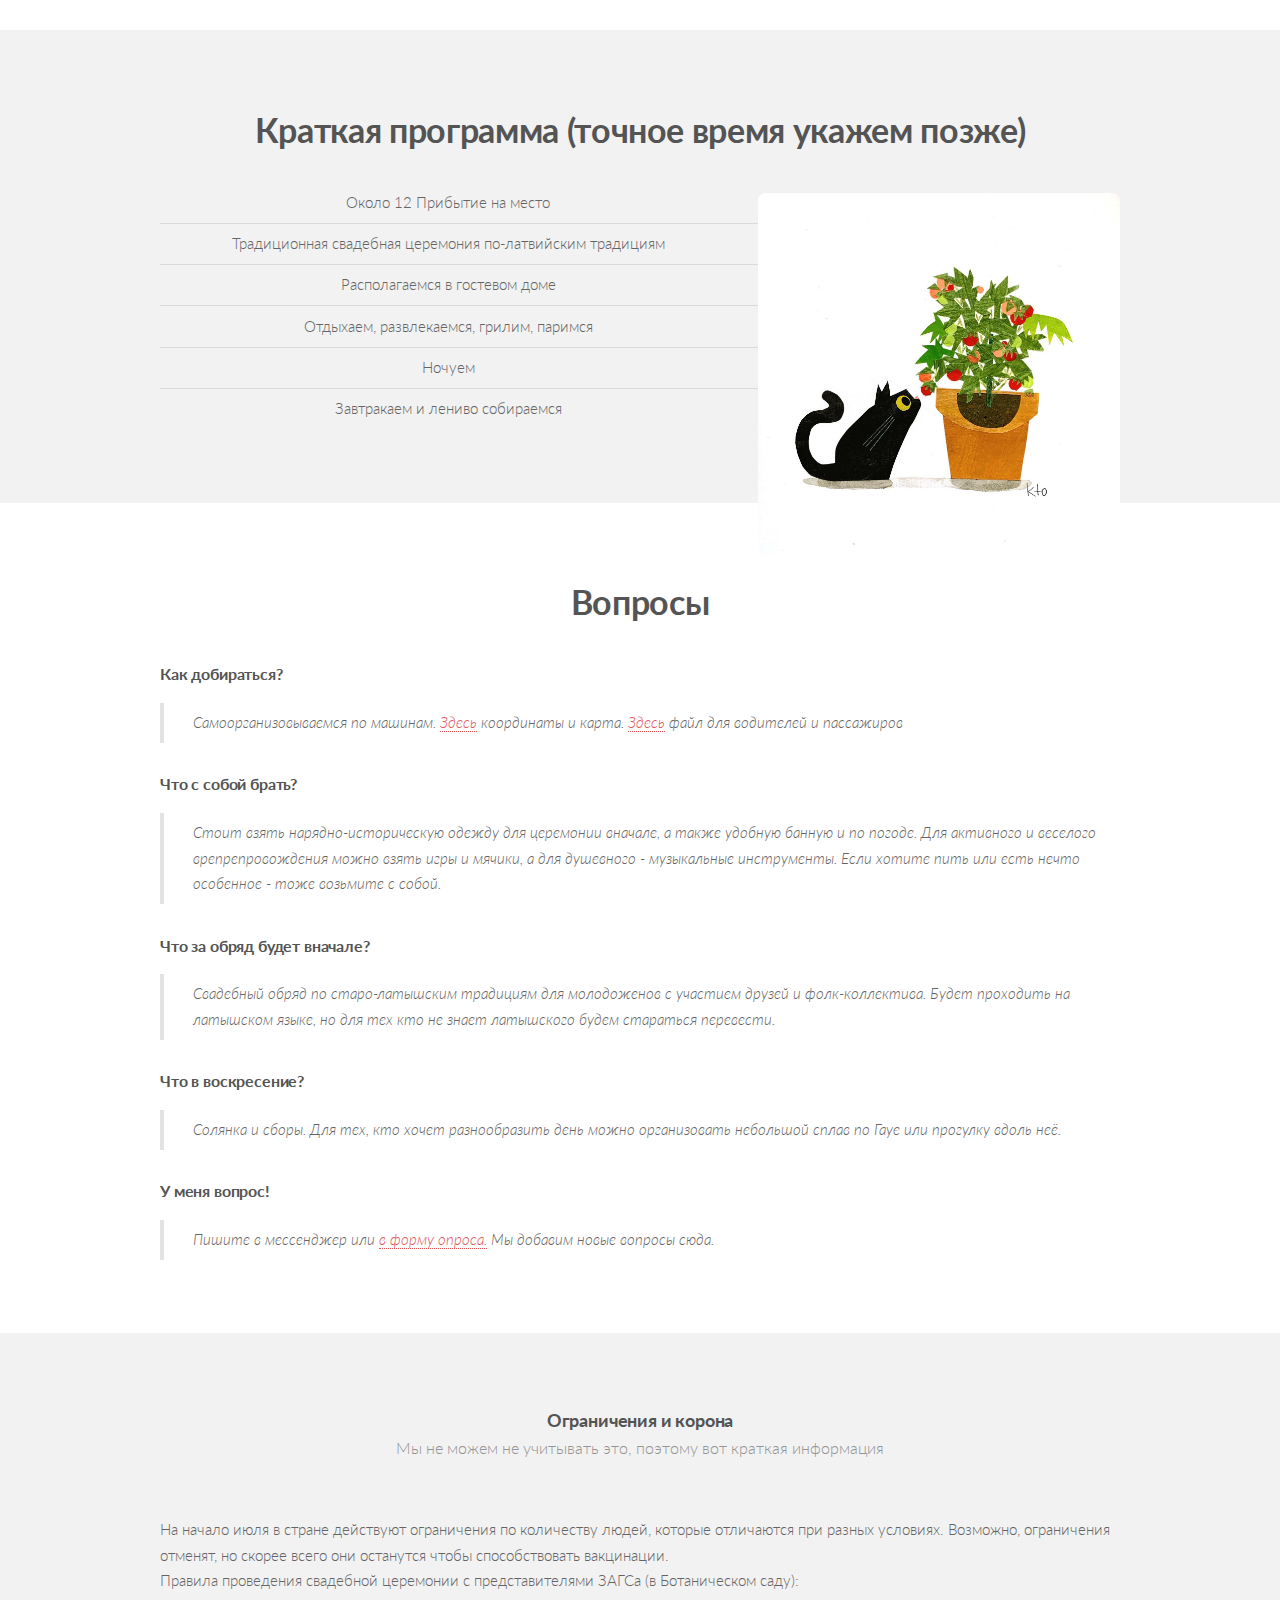
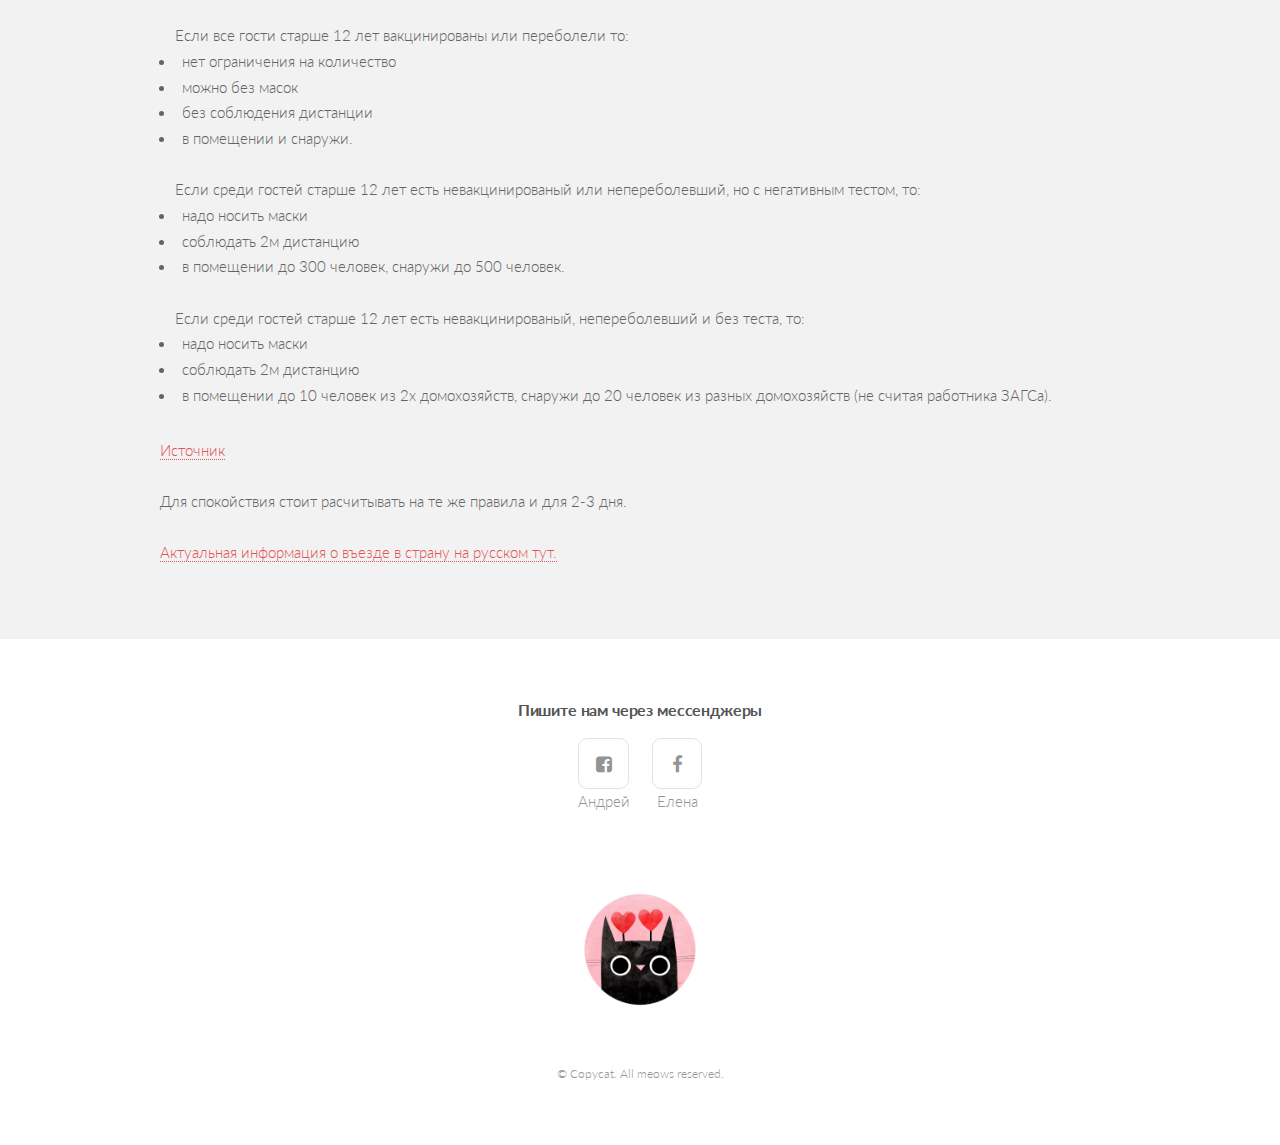
==== commit 57698f15: "Update ae.html" ====
--- a/ae.html
+++ b/ae.html
@@ -392,7 +392,7 @@
 				<li> в помещении до 10 человек из 2х домохозяйств, снаружи до 20 человек из разных домохозяйств (не
 					считая работника ЗАГСа).</li>
 			</ul>
-			<a href="lsm.lv/raksts/zinas/latvija/no-15-junija-laulibu-ceremonijas-drikst-piedalities-vairak-cilveku.a409041/"
+			<a href="https://www.lsm.lv/raksts/zinas/latvija/no-15-junija-laulibu-ceremonijas-drikst-piedalities-vairak-cilveku.a409041/"
 				target="_blank">Источник</a>
 			</br></br>
 			Для спокойствия стоит расчитывать на те же правила и для 2-3 дня.</br>
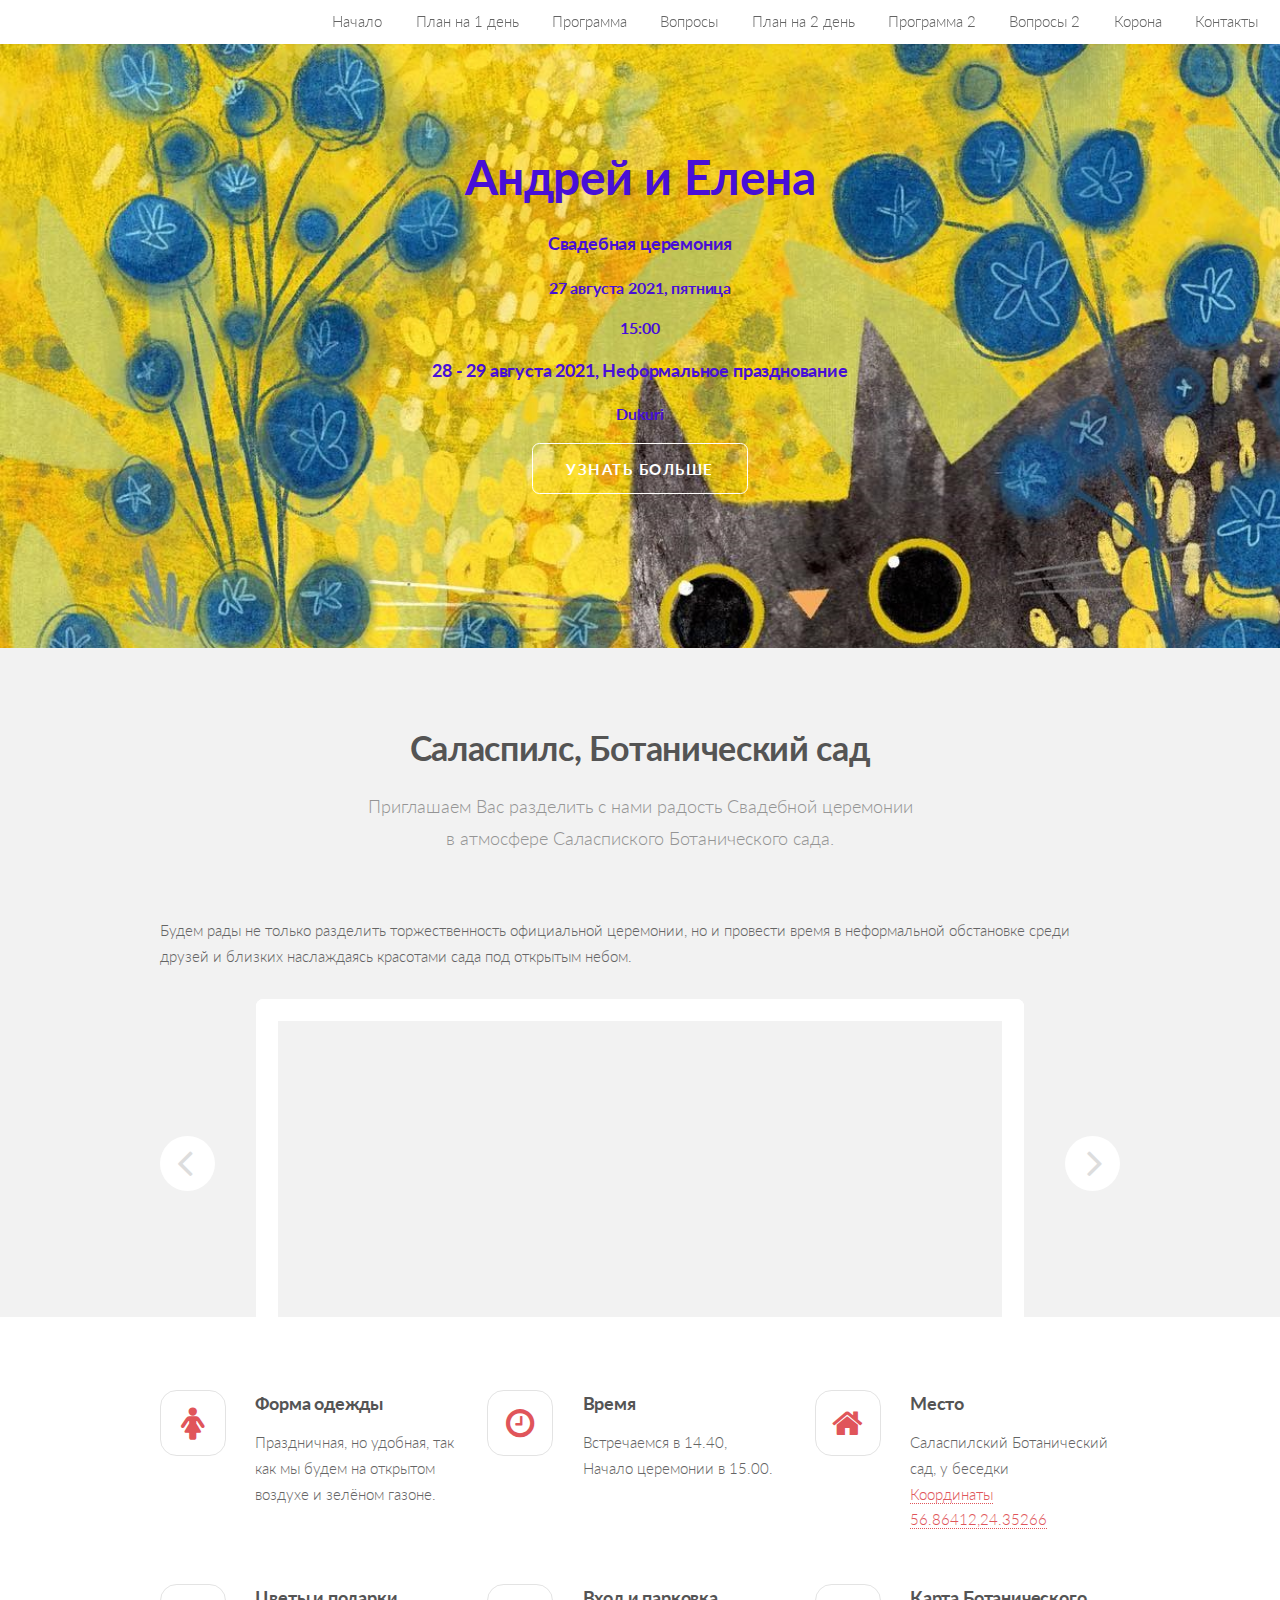
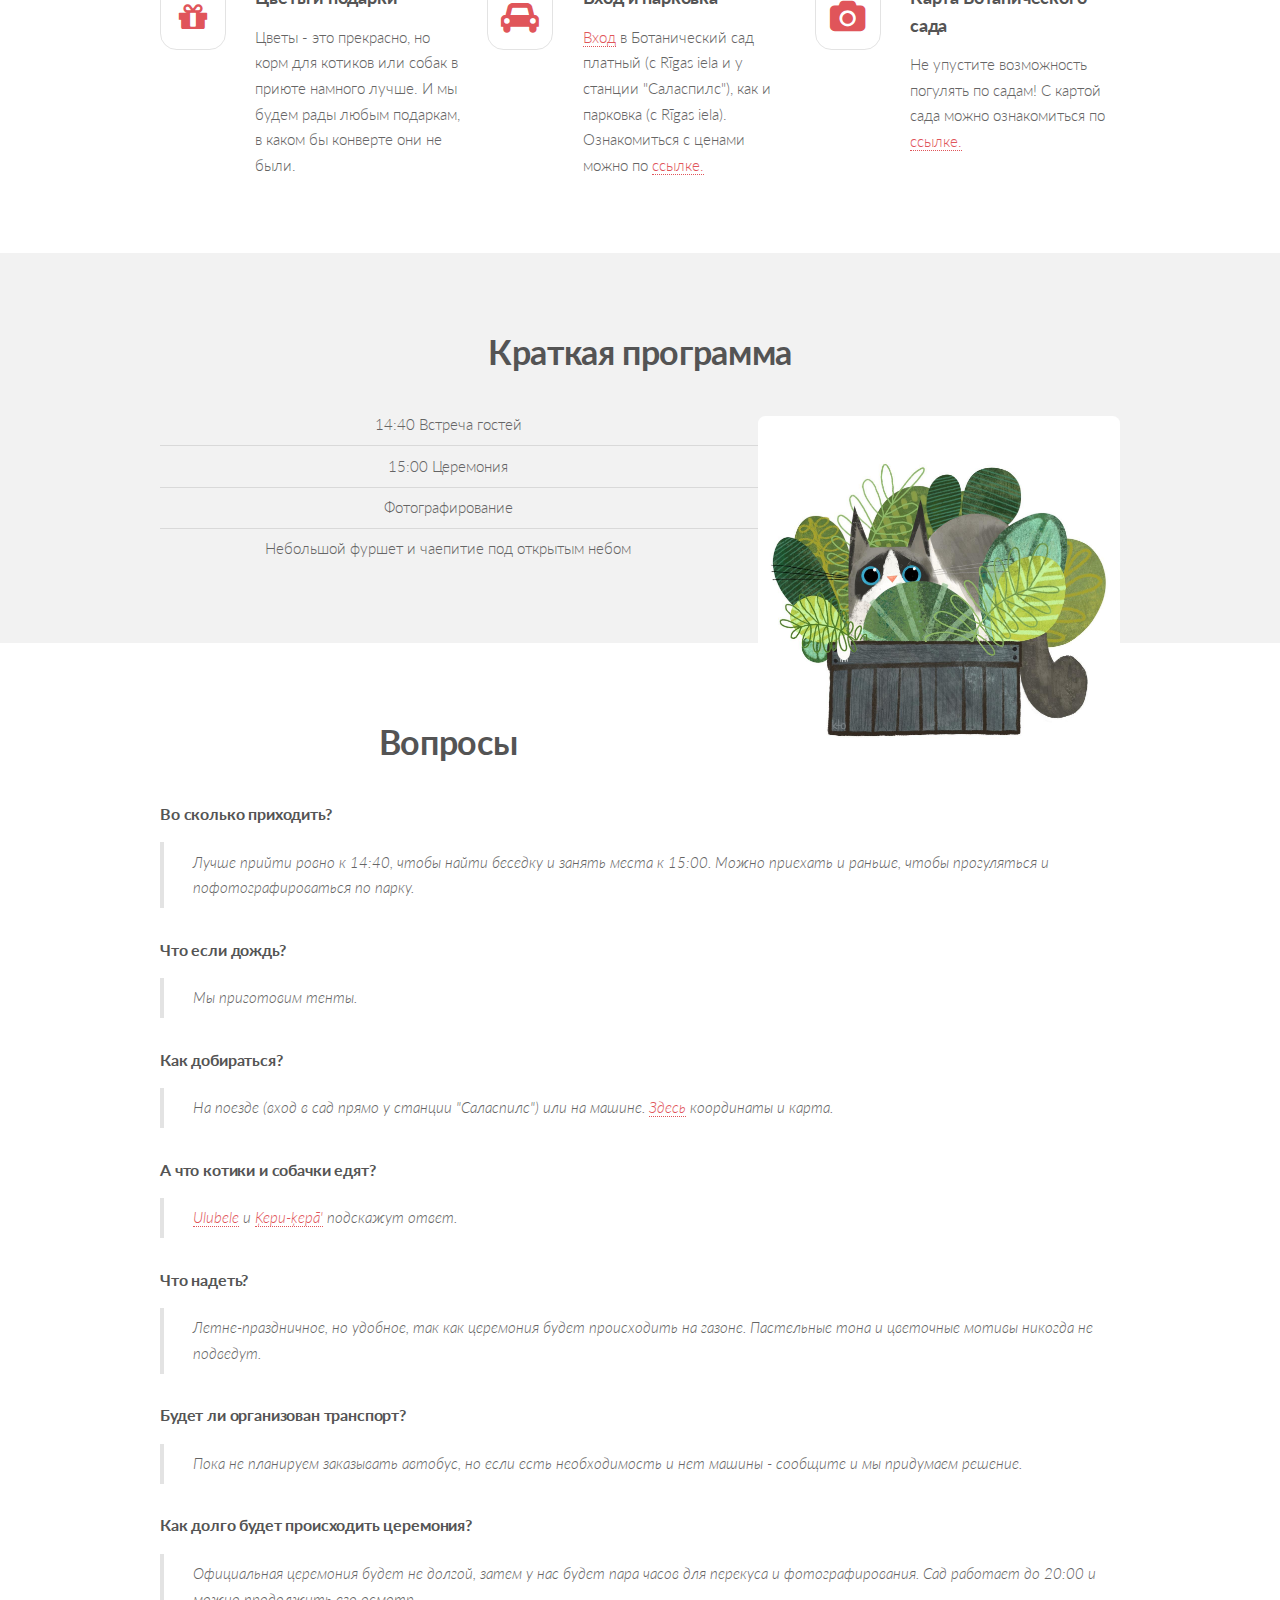
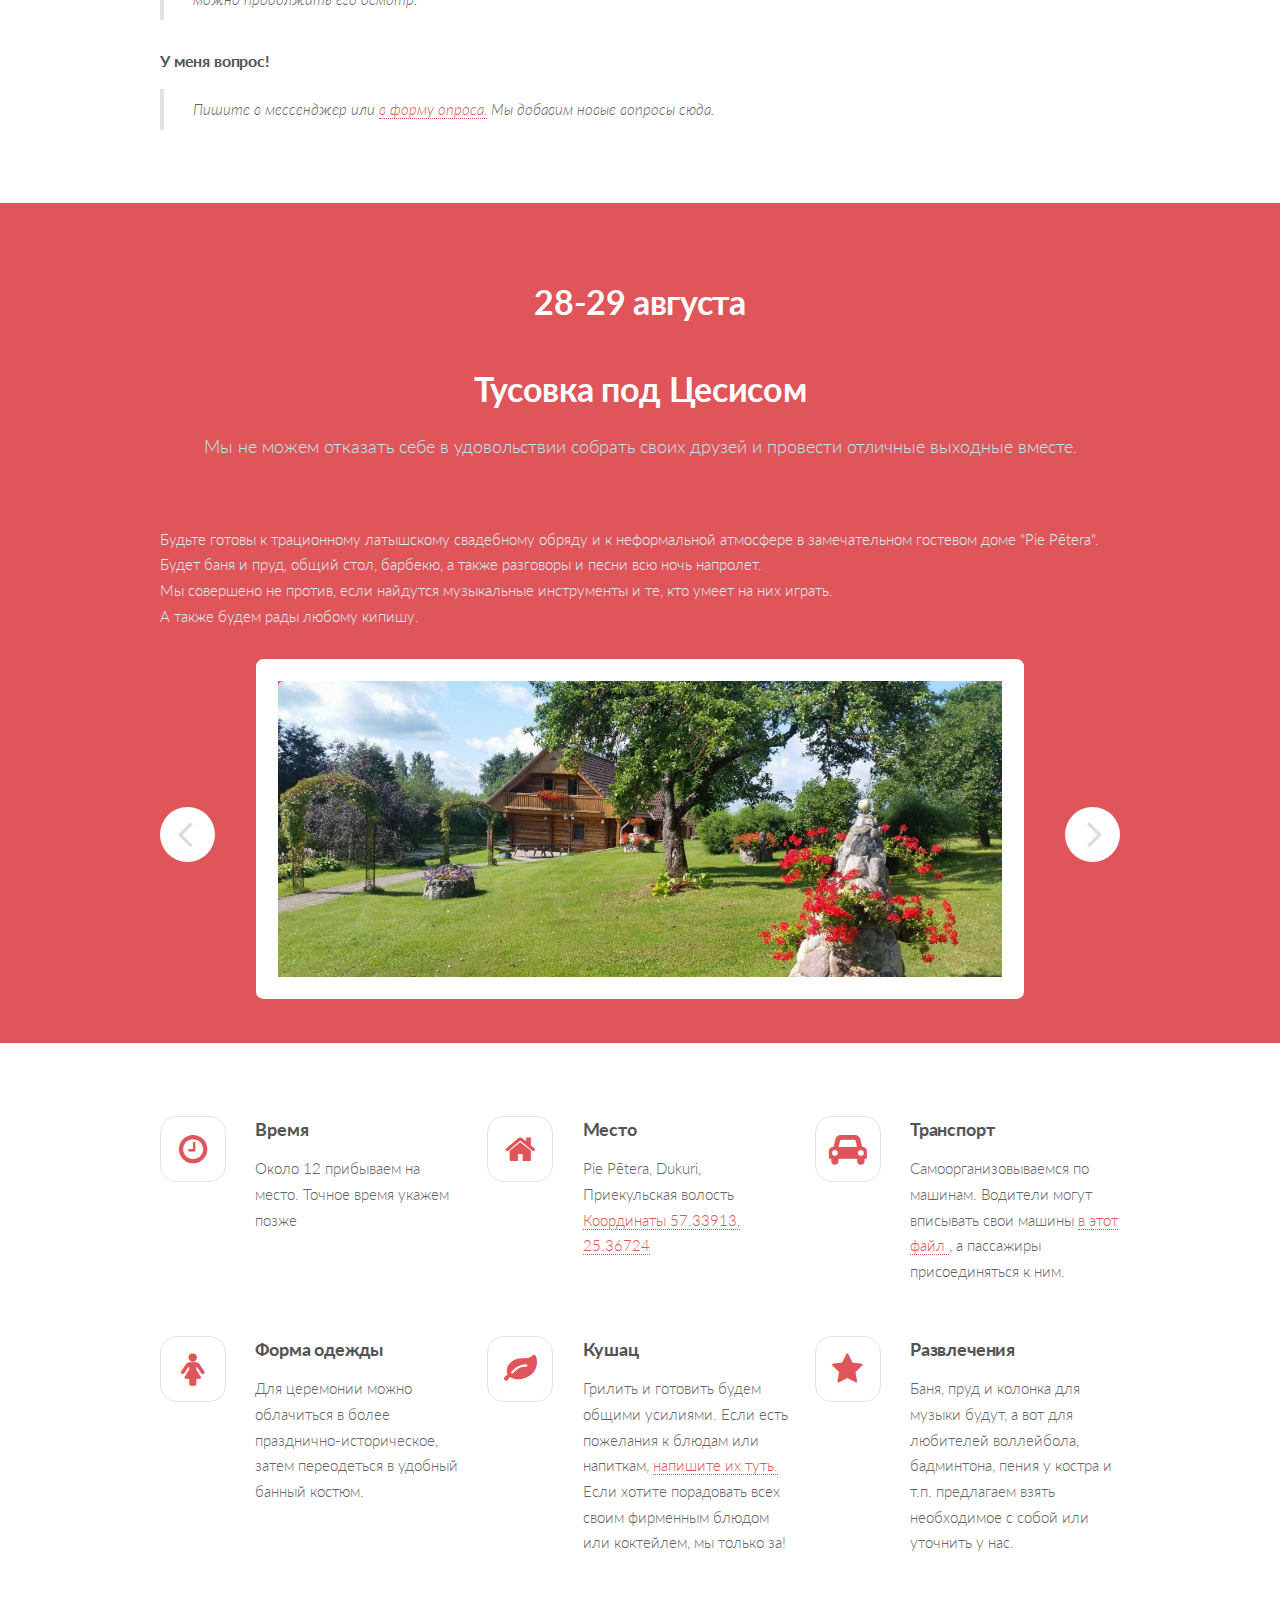
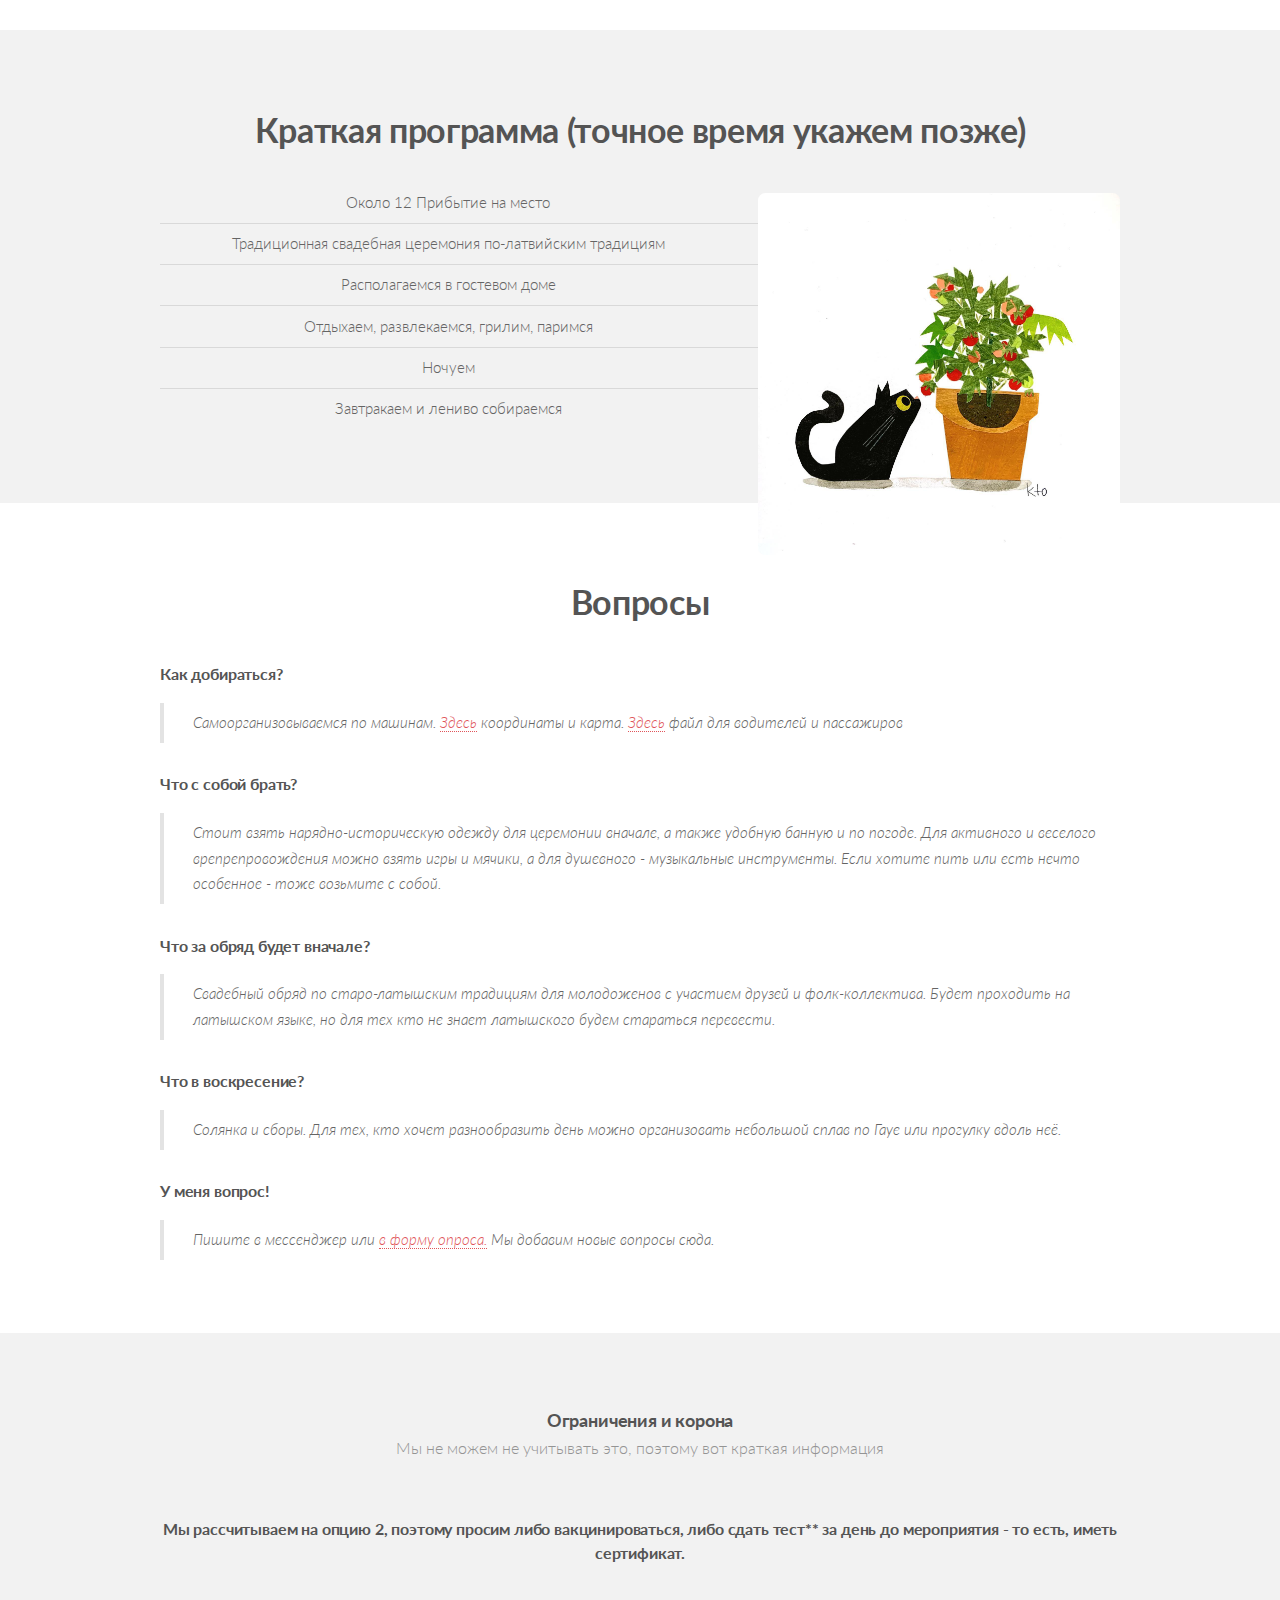
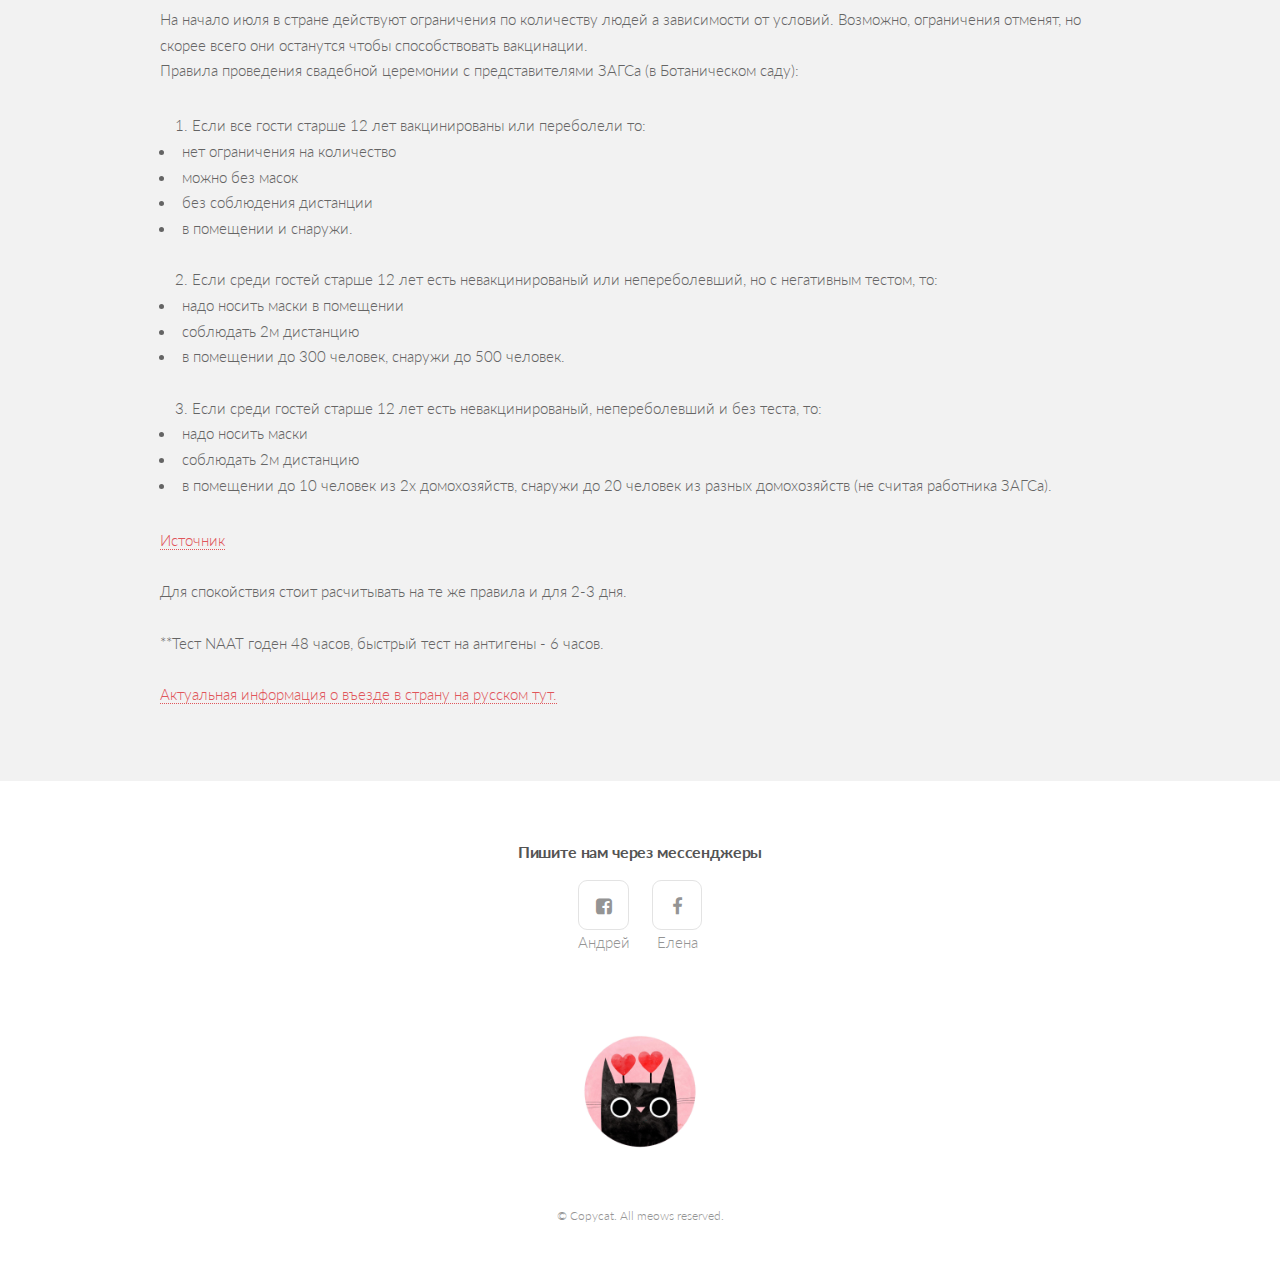
==== commit ec951149: "corona update" ====
--- a/ae.html
+++ b/ae.html
@@ -371,22 +371,23 @@
 			<header class="major">
 				<h3>Ограничения и корона</h3>
 				<p>Мы не можем не учитывать это, поэтому вот краткая информация</p>
-			</header>
-			<p>На начало июля в стране действуют ограничения по количеству людей, которые отличаются при разных
-				условиях.
+				<h4>Мы рассчитываем на опцию 2, поэтому просим либо вакцинироваться, либо сдать тест** за день до мероприятия - то есть, иметь сертификат. </h4></br>
+				<!-- <p>Либо уметь прикинуться тапком </p> -->
+			</header>
+			<p>На начало июля в стране действуют ограничения по количеству людей а зависимости от условий.
 				Возможно, ограничения отменят, но скорее всего они останутся чтобы способствовать вакцинации.<br />
 				Правила проведения свадебной церемонии с представителями ЗАГСа (в Ботаническом саду): <br />
 			<ul>
-				Если все гости старше 12 лет вакцинированы или переболели то:
+				1. Если все гости старше 12 лет вакцинированы или переболели то:
 				<li> нет ограничения на количество</li>
 				<li>можно без масок</li>
 				<li>без соблюдения дистанции</li>
 				<li> в помещении и снаружи.</li> <br />
-				Если среди гостей старше 12 лет есть невакцинированый или непереболевший, но с негативным тестом, то:
-				<li>надо носить маски</li>
+				2. Если среди гостей старше 12 лет есть невакцинированый или непереболевший, но с негативным тестом, то:
+				<li>надо носить маски в помещении</li>
 				<li> соблюдать 2м дистанцию</li>
 				<li>в помещении до 300 человек, снаружи до 500 человек.</li> <br />
-				Если среди гостей старше 12 лет есть невакцинированый, непереболевший и без теста, то:
+				3. Если среди гостей старше 12 лет есть невакцинированый, непереболевший и без теста, то:
 				<li>надо носить маски </li>
 				<li>соблюдать 2м дистанцию</li>
 				<li> в помещении до 10 человек из 2х домохозяйств, снаружи до 20 человек из разных домохозяйств (не
@@ -395,8 +396,8 @@
 			<a href="https://www.lsm.lv/raksts/zinas/latvija/no-15-junija-laulibu-ceremonijas-drikst-piedalities-vairak-cilveku.a409041/"
 				target="_blank">Источник</a>
 			</br></br>
-			Для спокойствия стоит расчитывать на те же правила и для 2-3 дня.</br>
-			</br>
+			Для спокойствия стоит расчитывать на те же правила и для 2-3 дня.</br></br>
+			**Тест NAAT годен 48 часов, быстрый тест на антигены - 6 часов.	</br></br>
 			<a href="https://www.mfa.gov.lv/ru/konsulskaya-informaciya/o-chrezvychajnoj-situatsii-v-latvii-s-tselyu-ogranichit-rasprostranenie-covid-19"
 				target="_blank">Актуальная информация о въезде в страну на русском тут.</a>
 			</p>
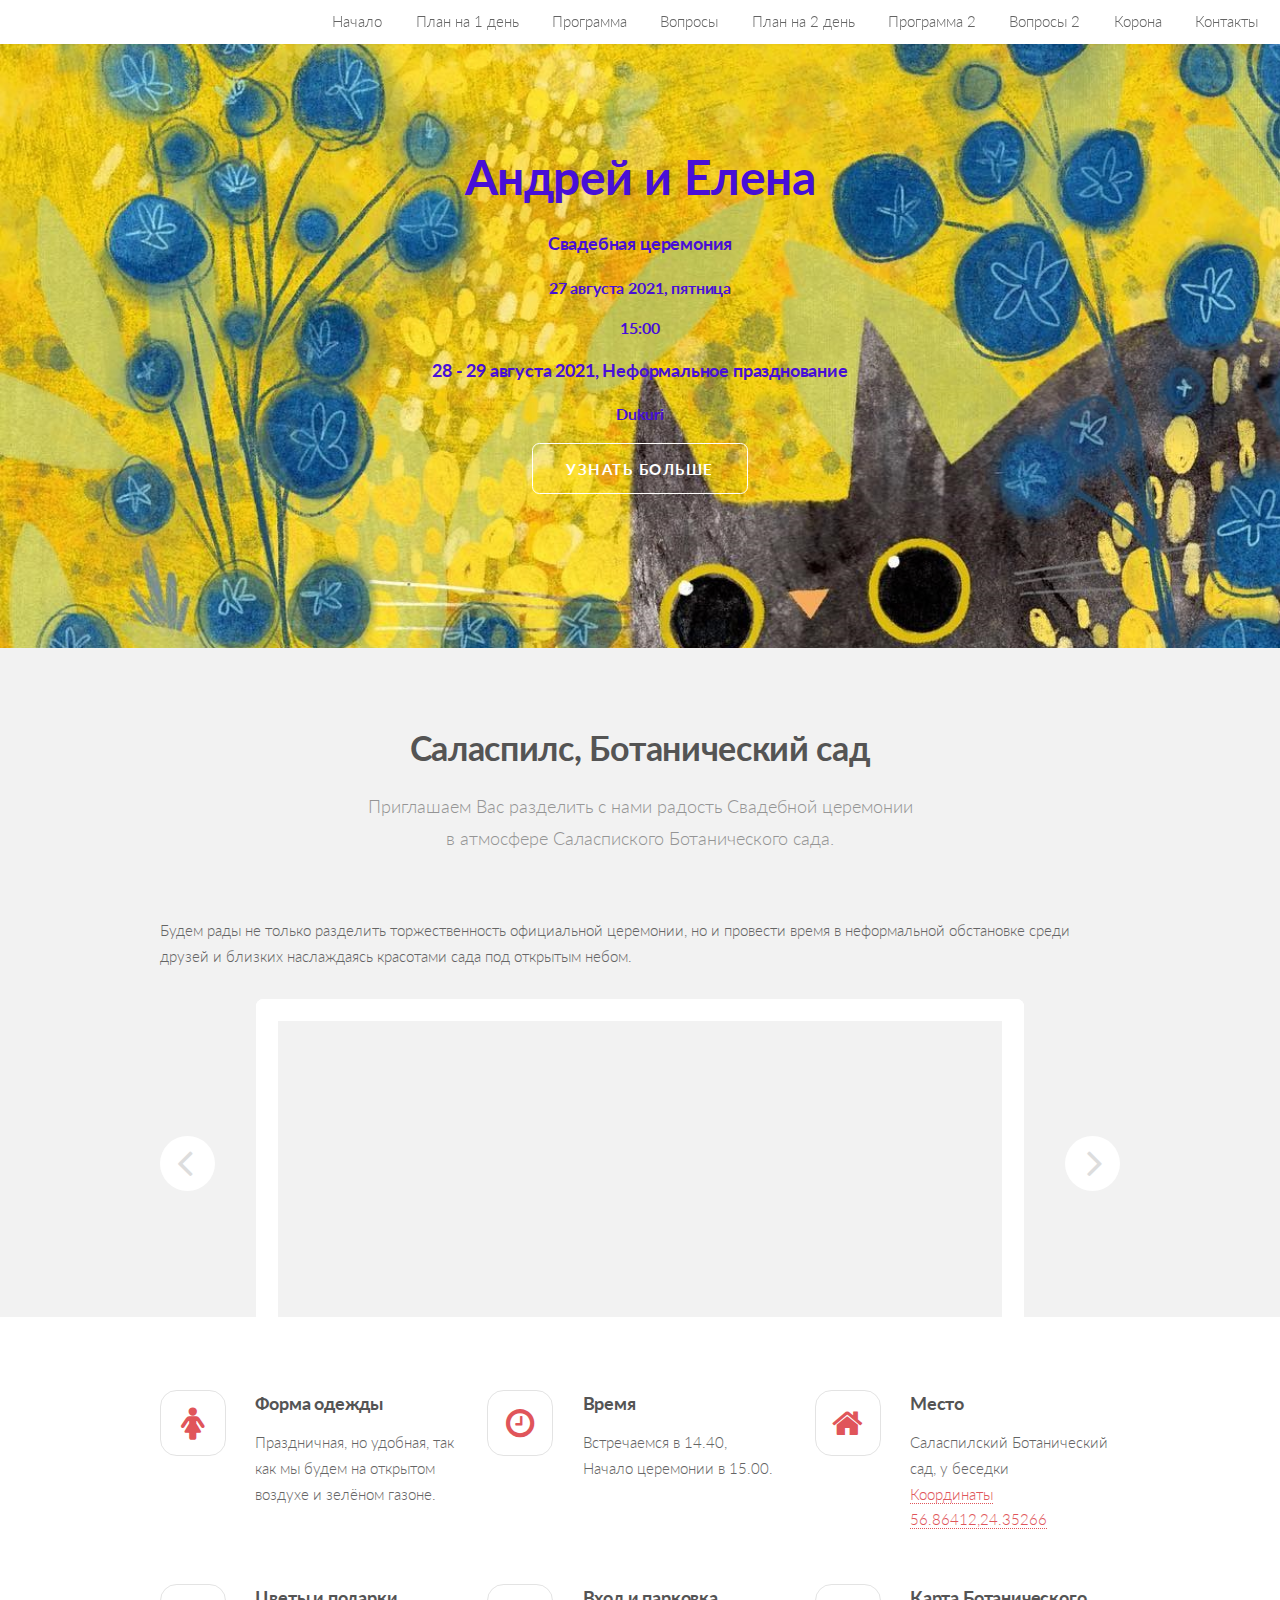
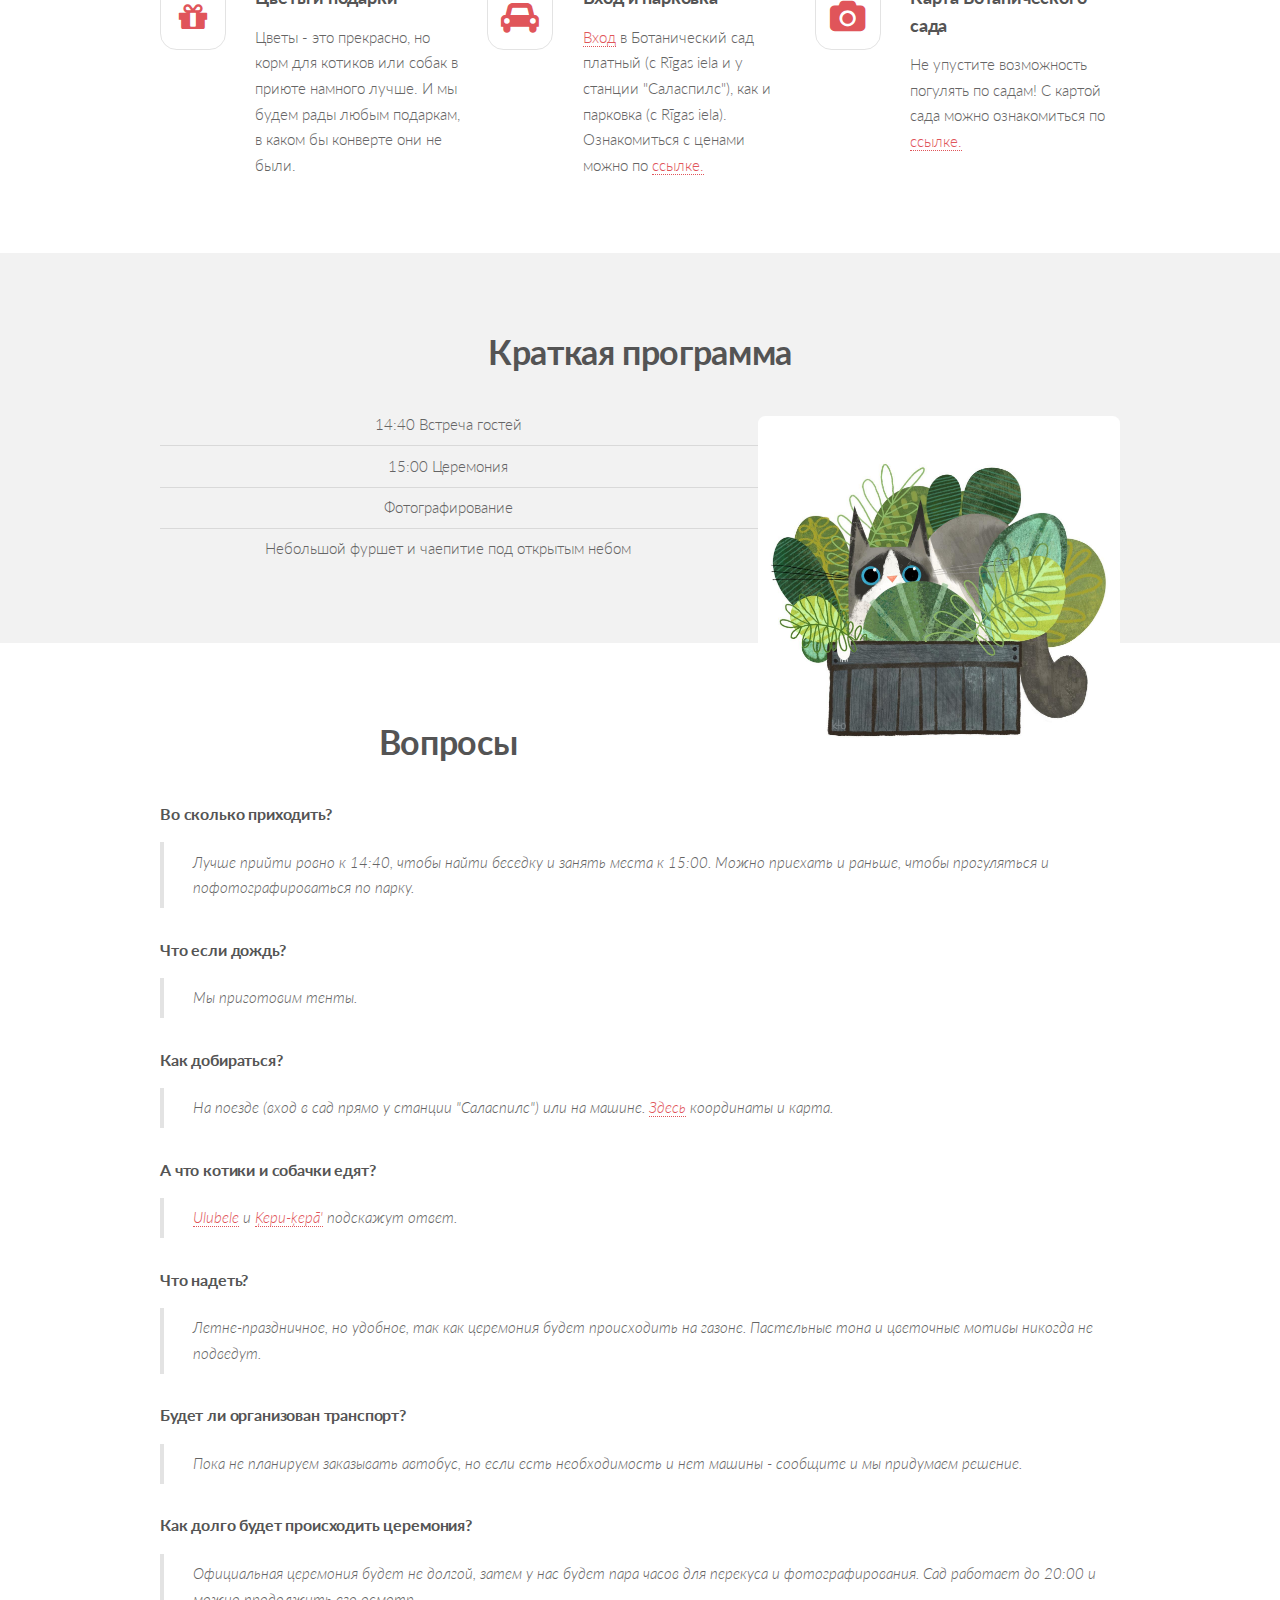
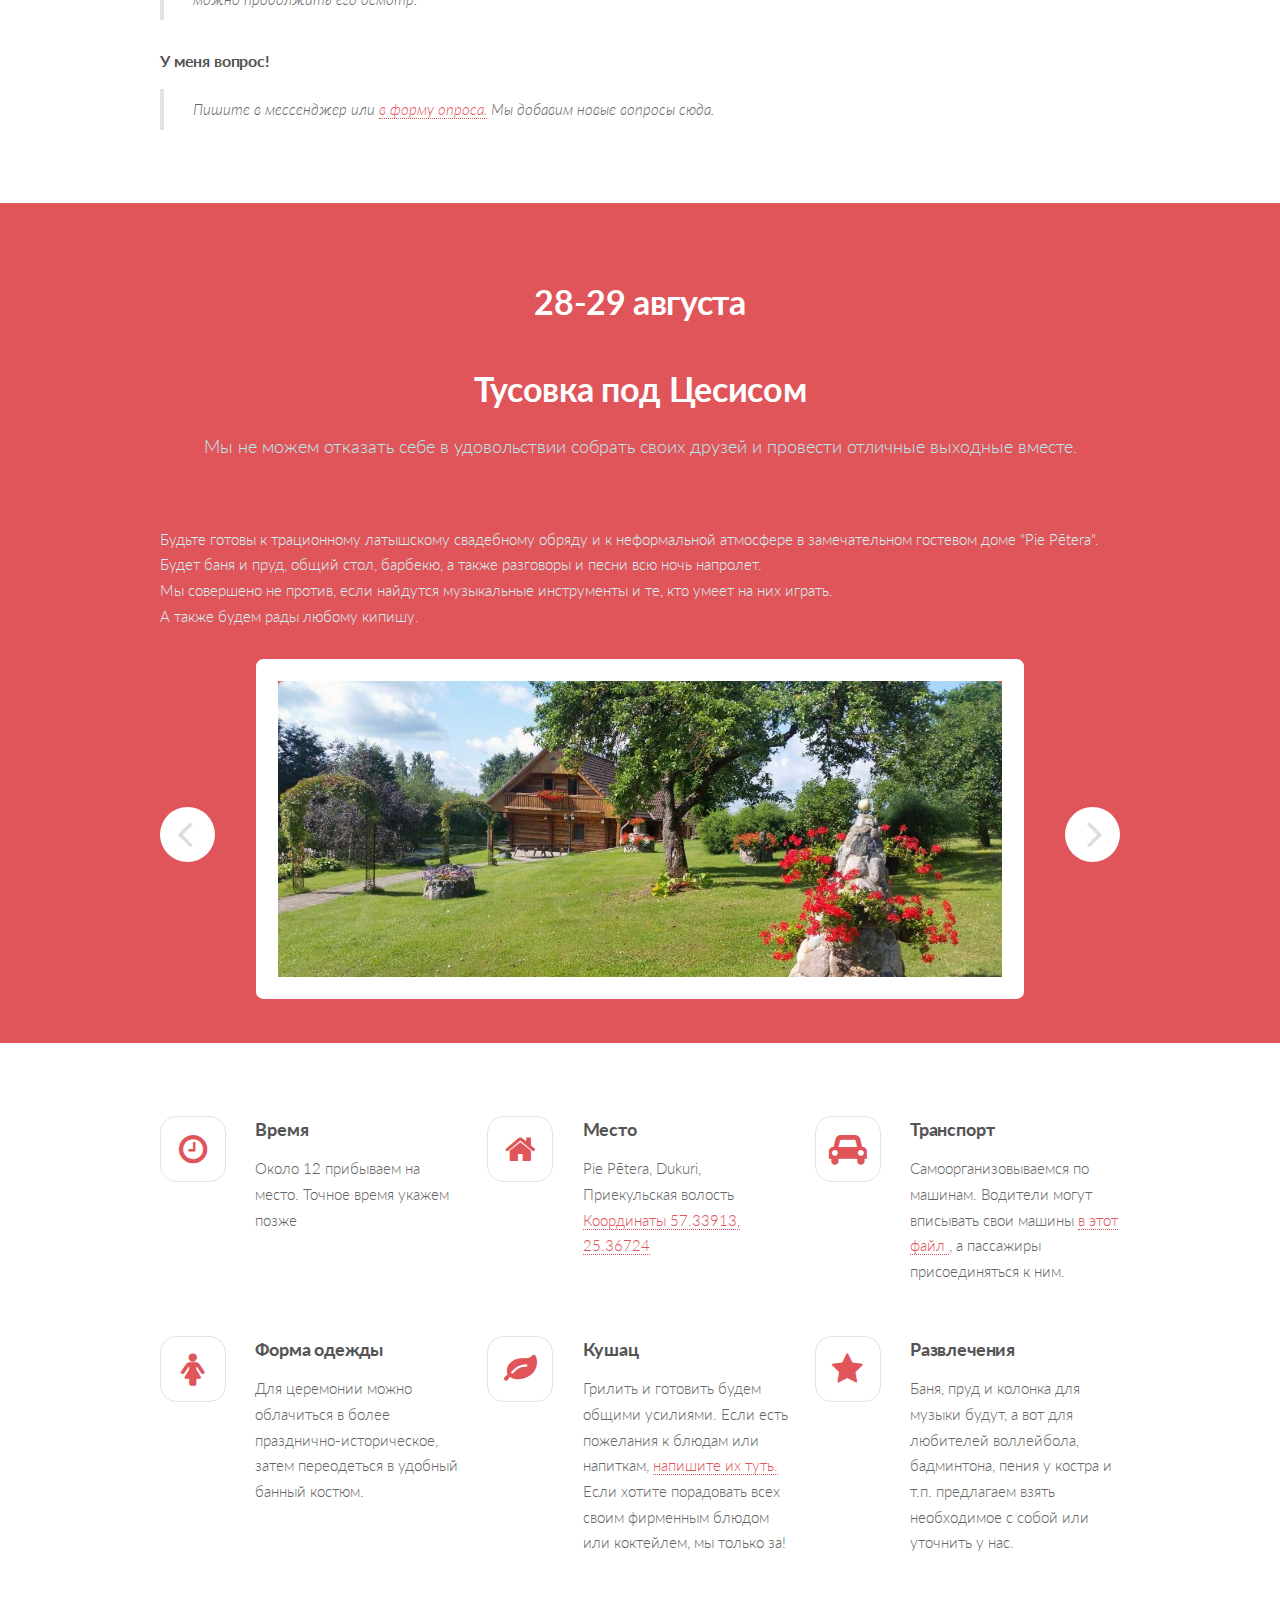
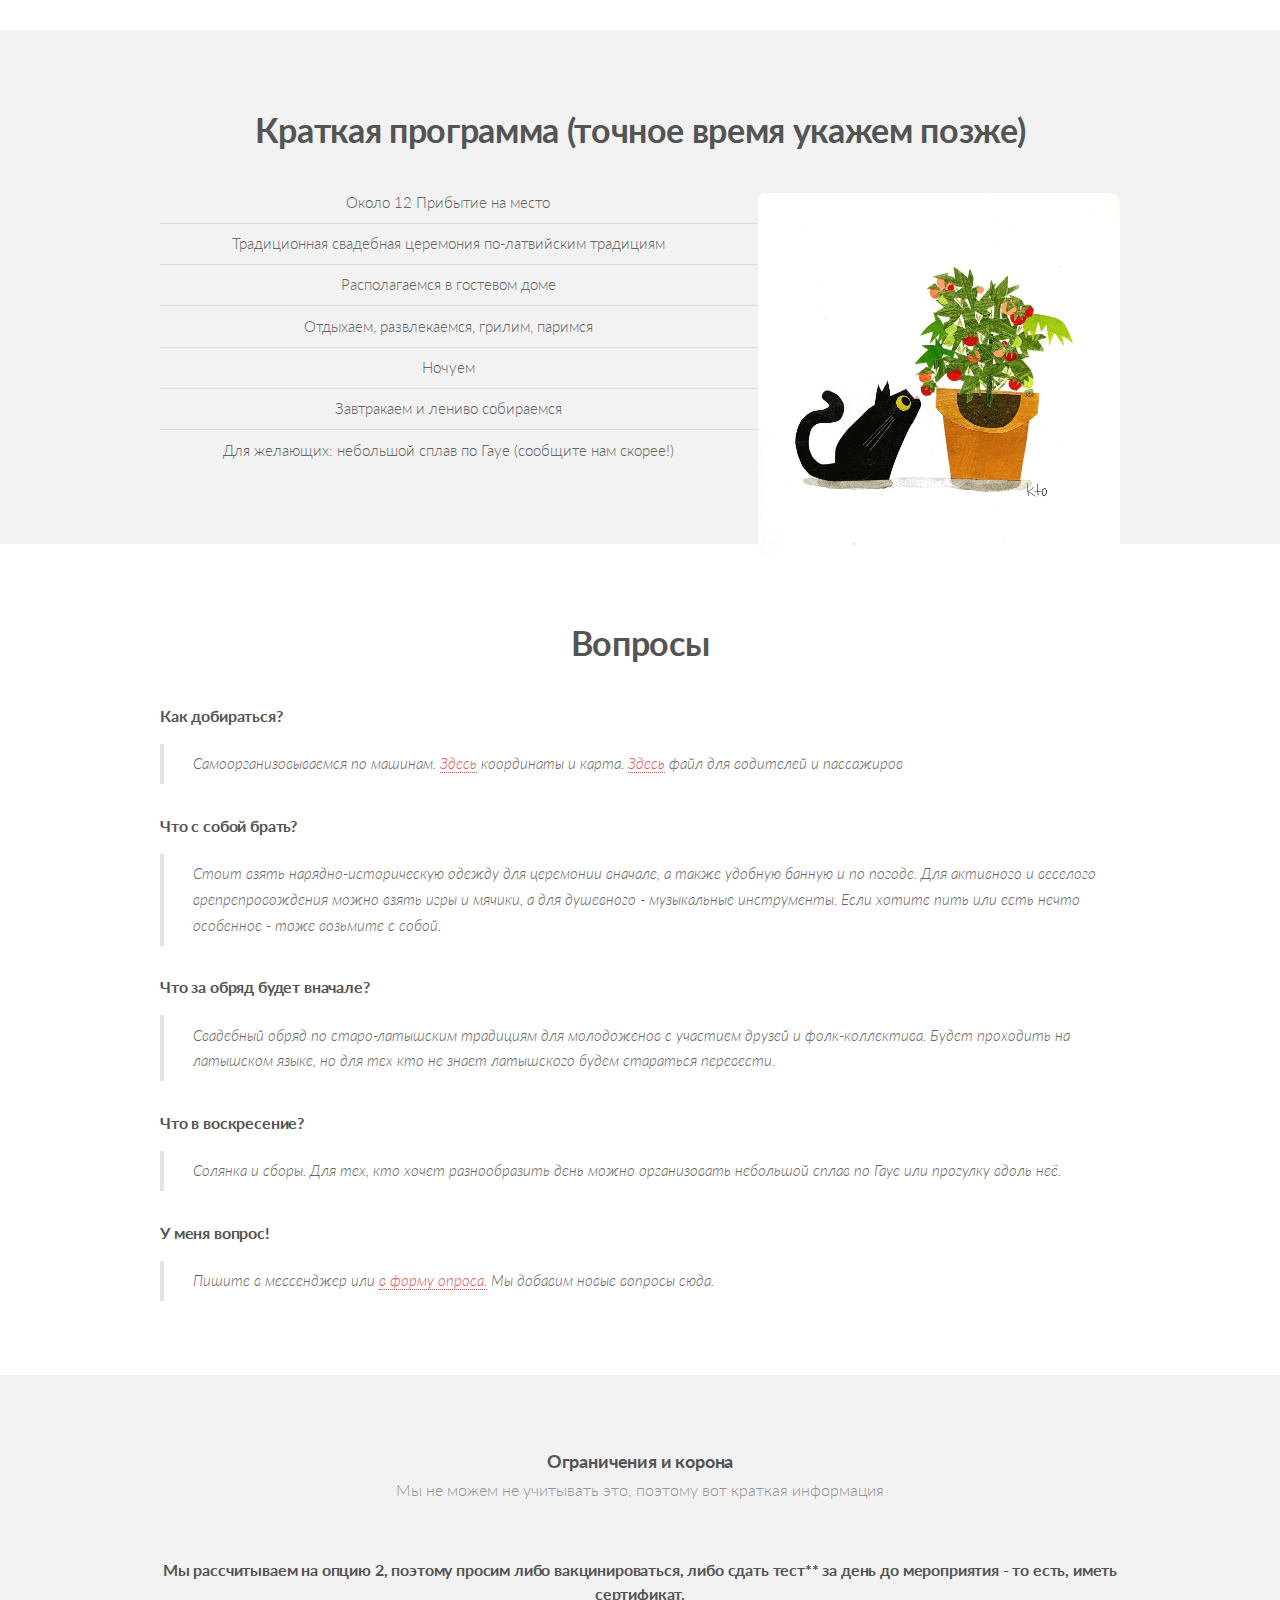
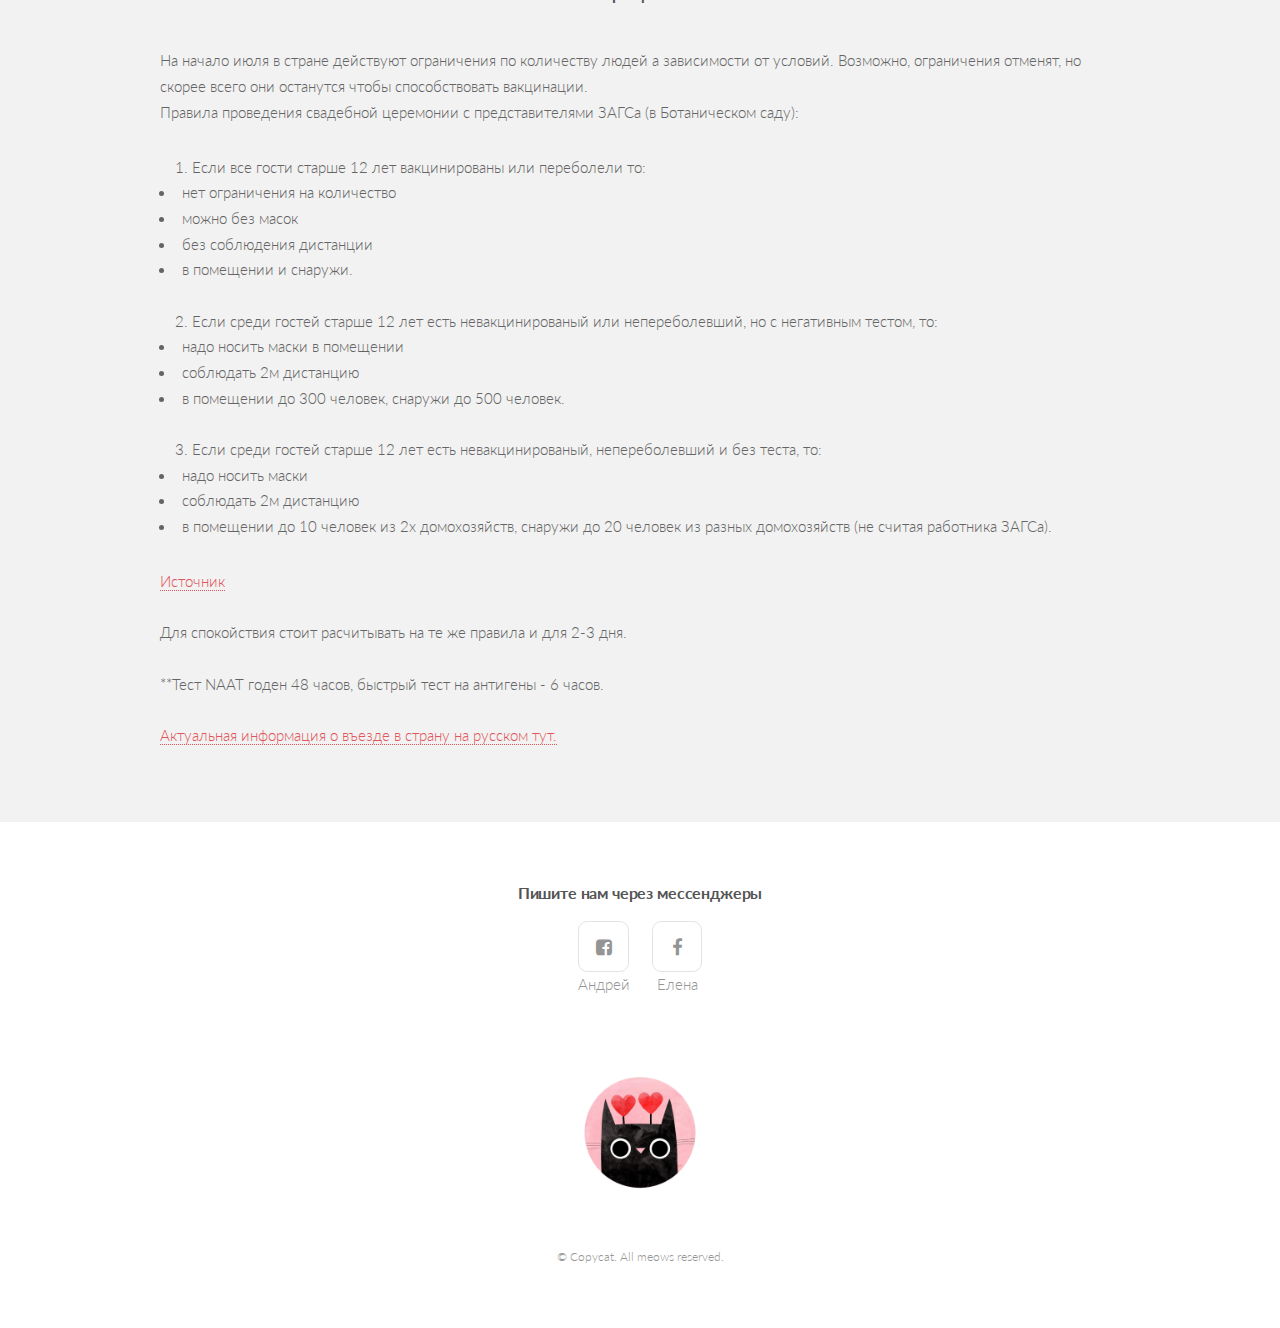
==== commit 668f4901: "splav info" ====
--- a/ae.html
+++ b/ae.html
@@ -316,6 +316,7 @@
 					<li>Отдыхаем, развлекаемся, грилим, паримся</li>
 					<li>Ночуем</li>
 					<li>Завтракаем и лениво собираемся</li>
+					<li>Для желающих: небольшой сплав по Гауе (сообщите нам скорее!)</li>
 			</header>
 
 		</div>
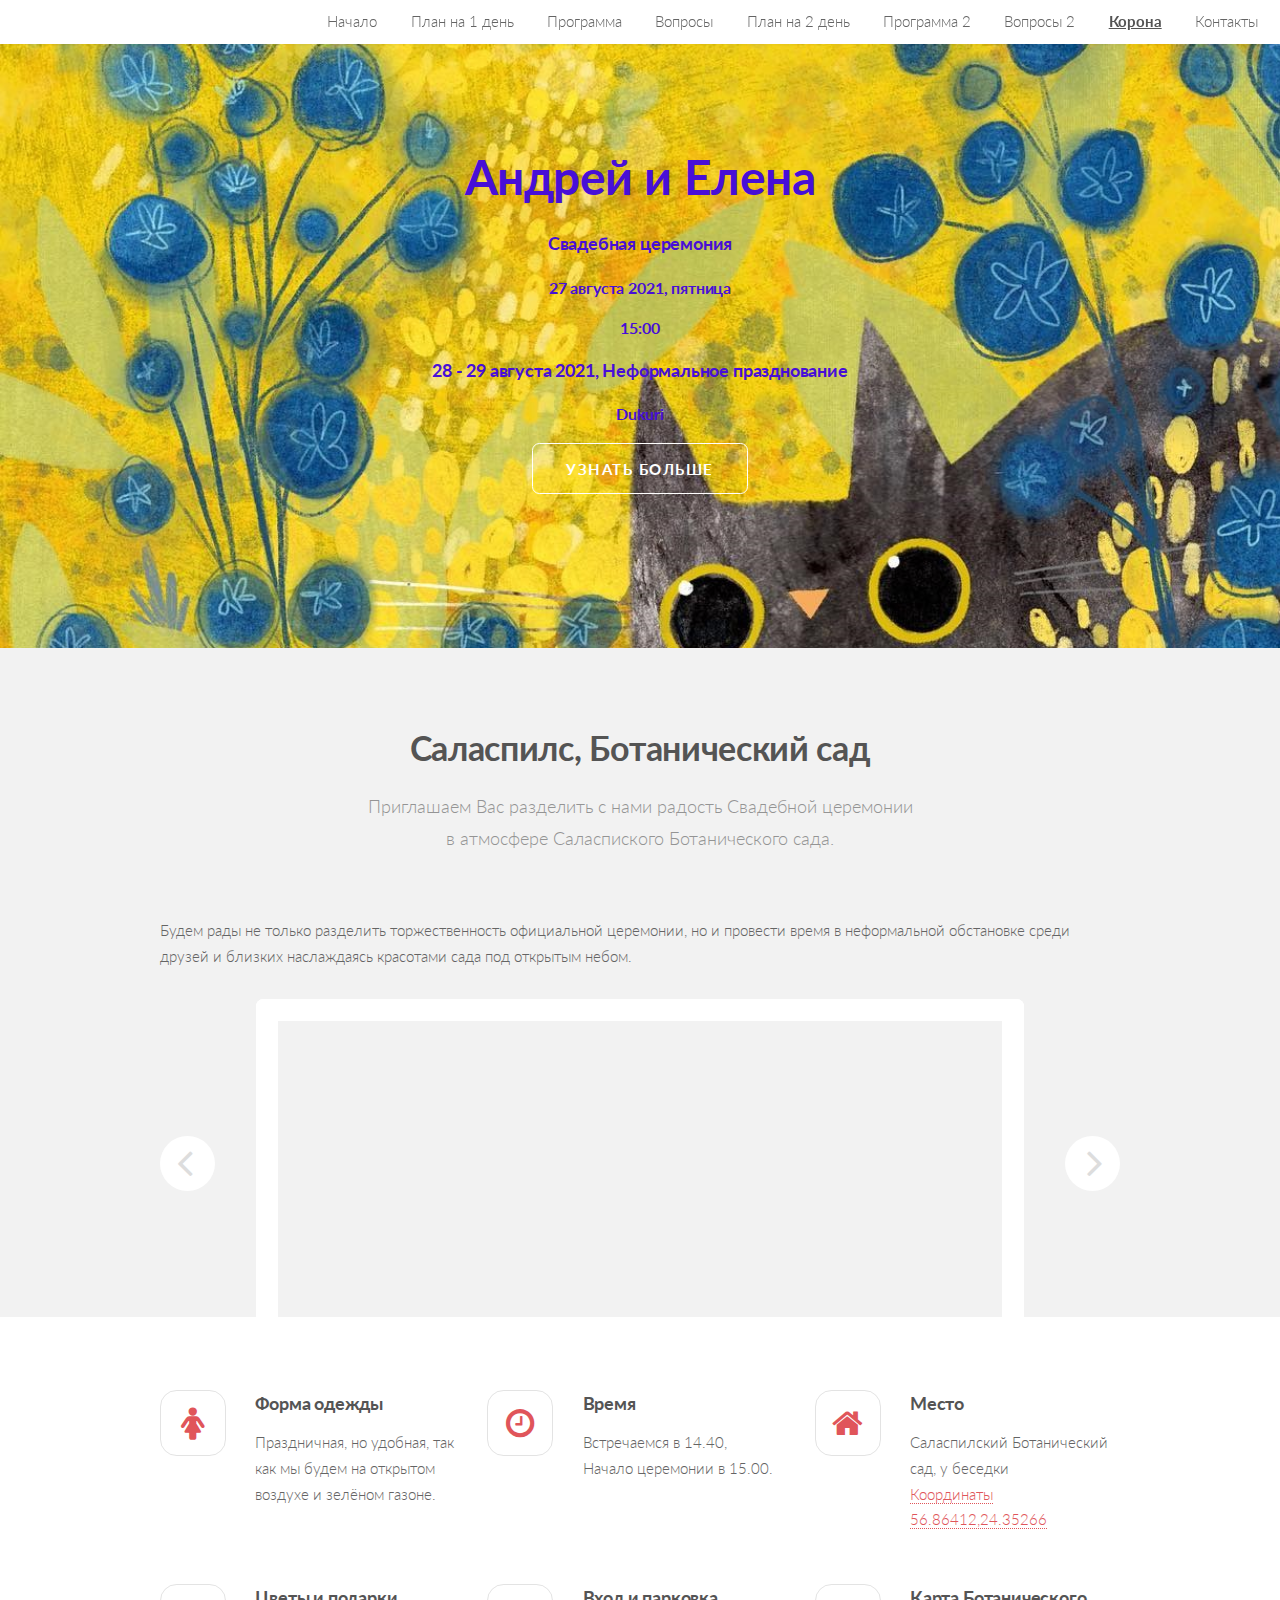
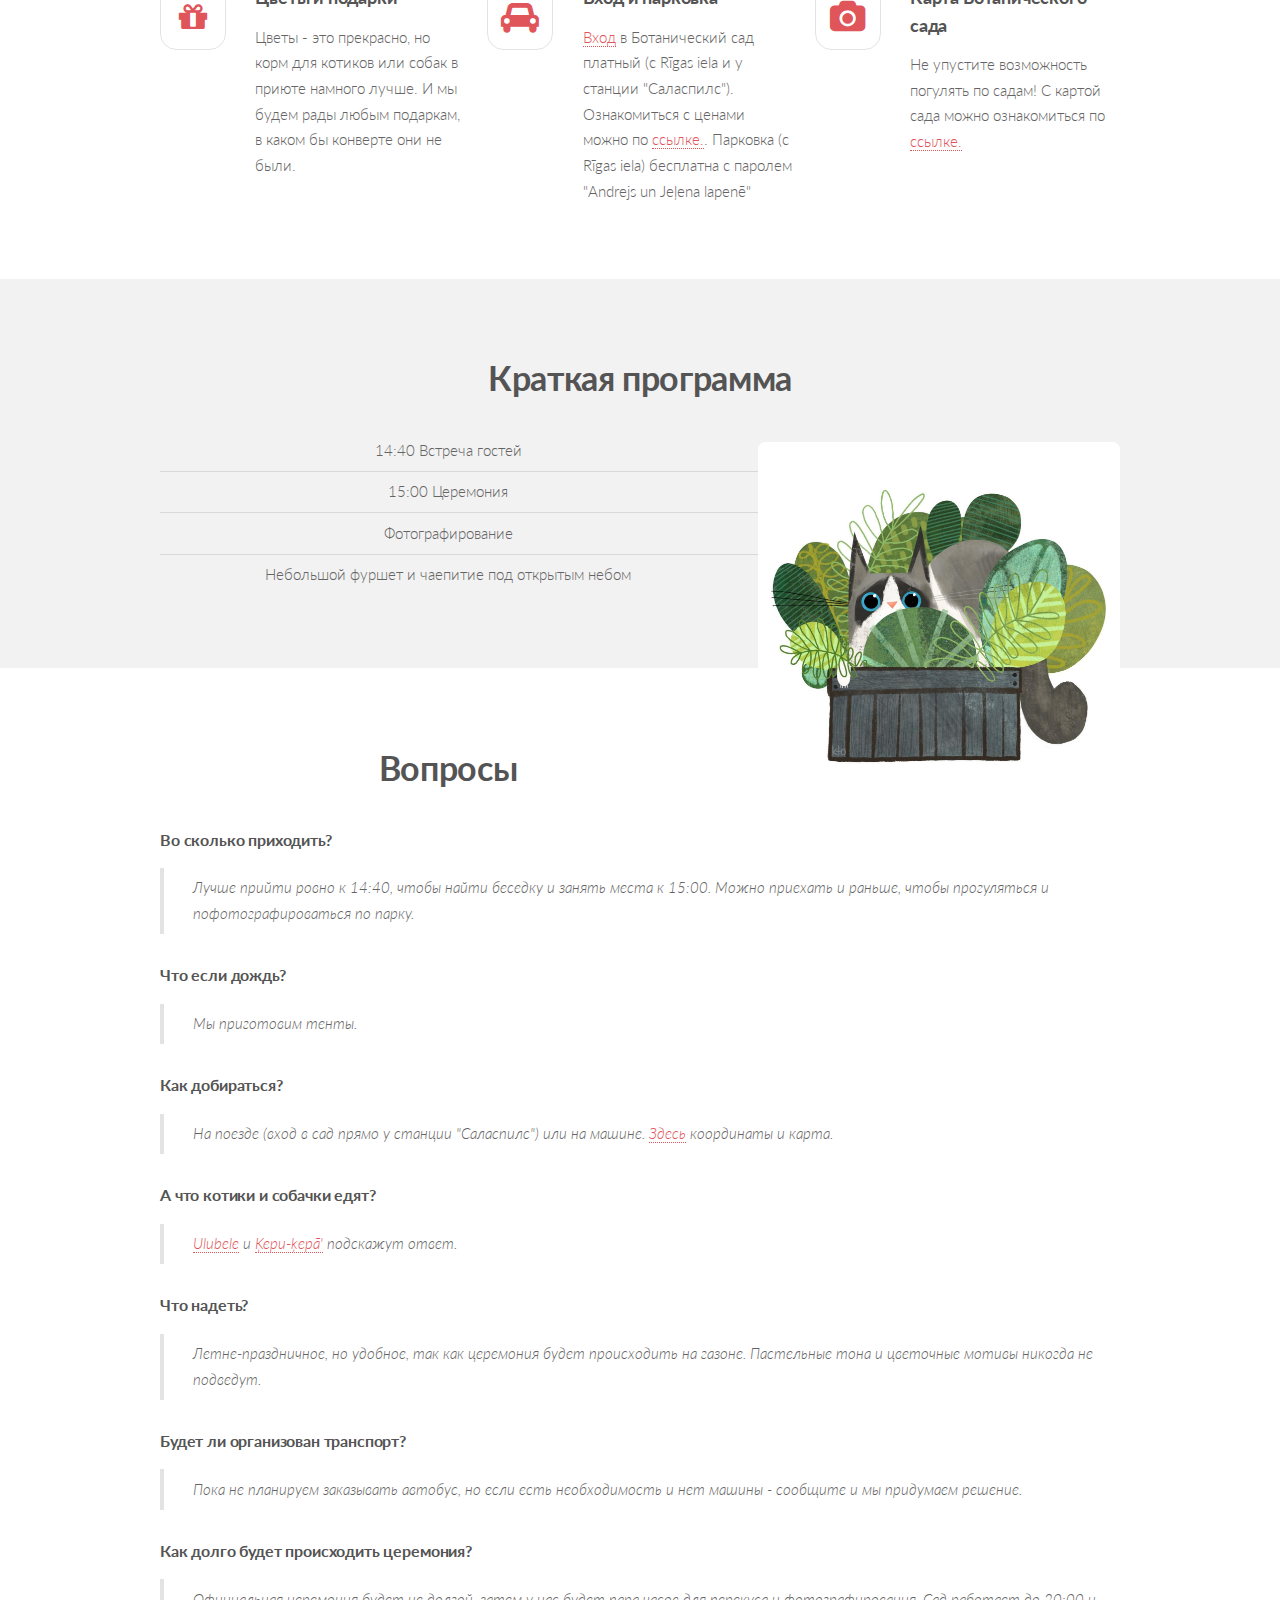
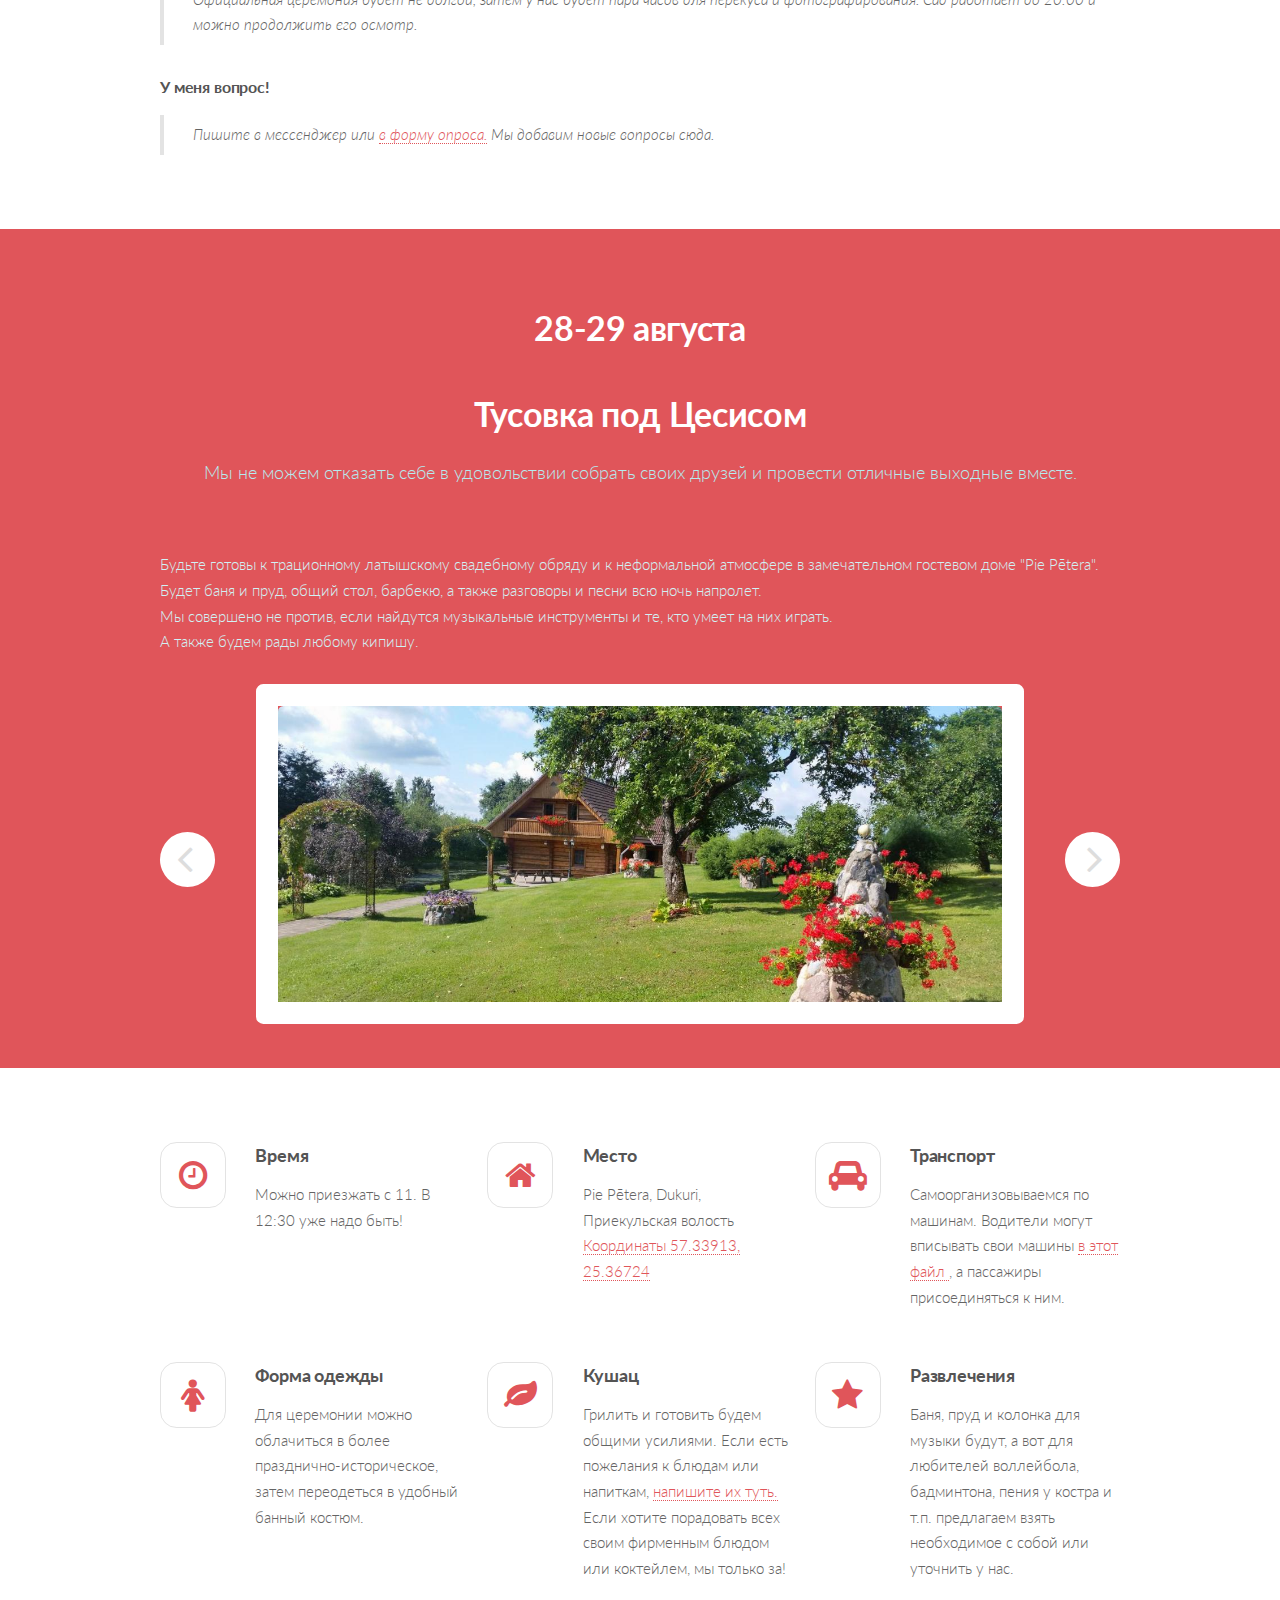
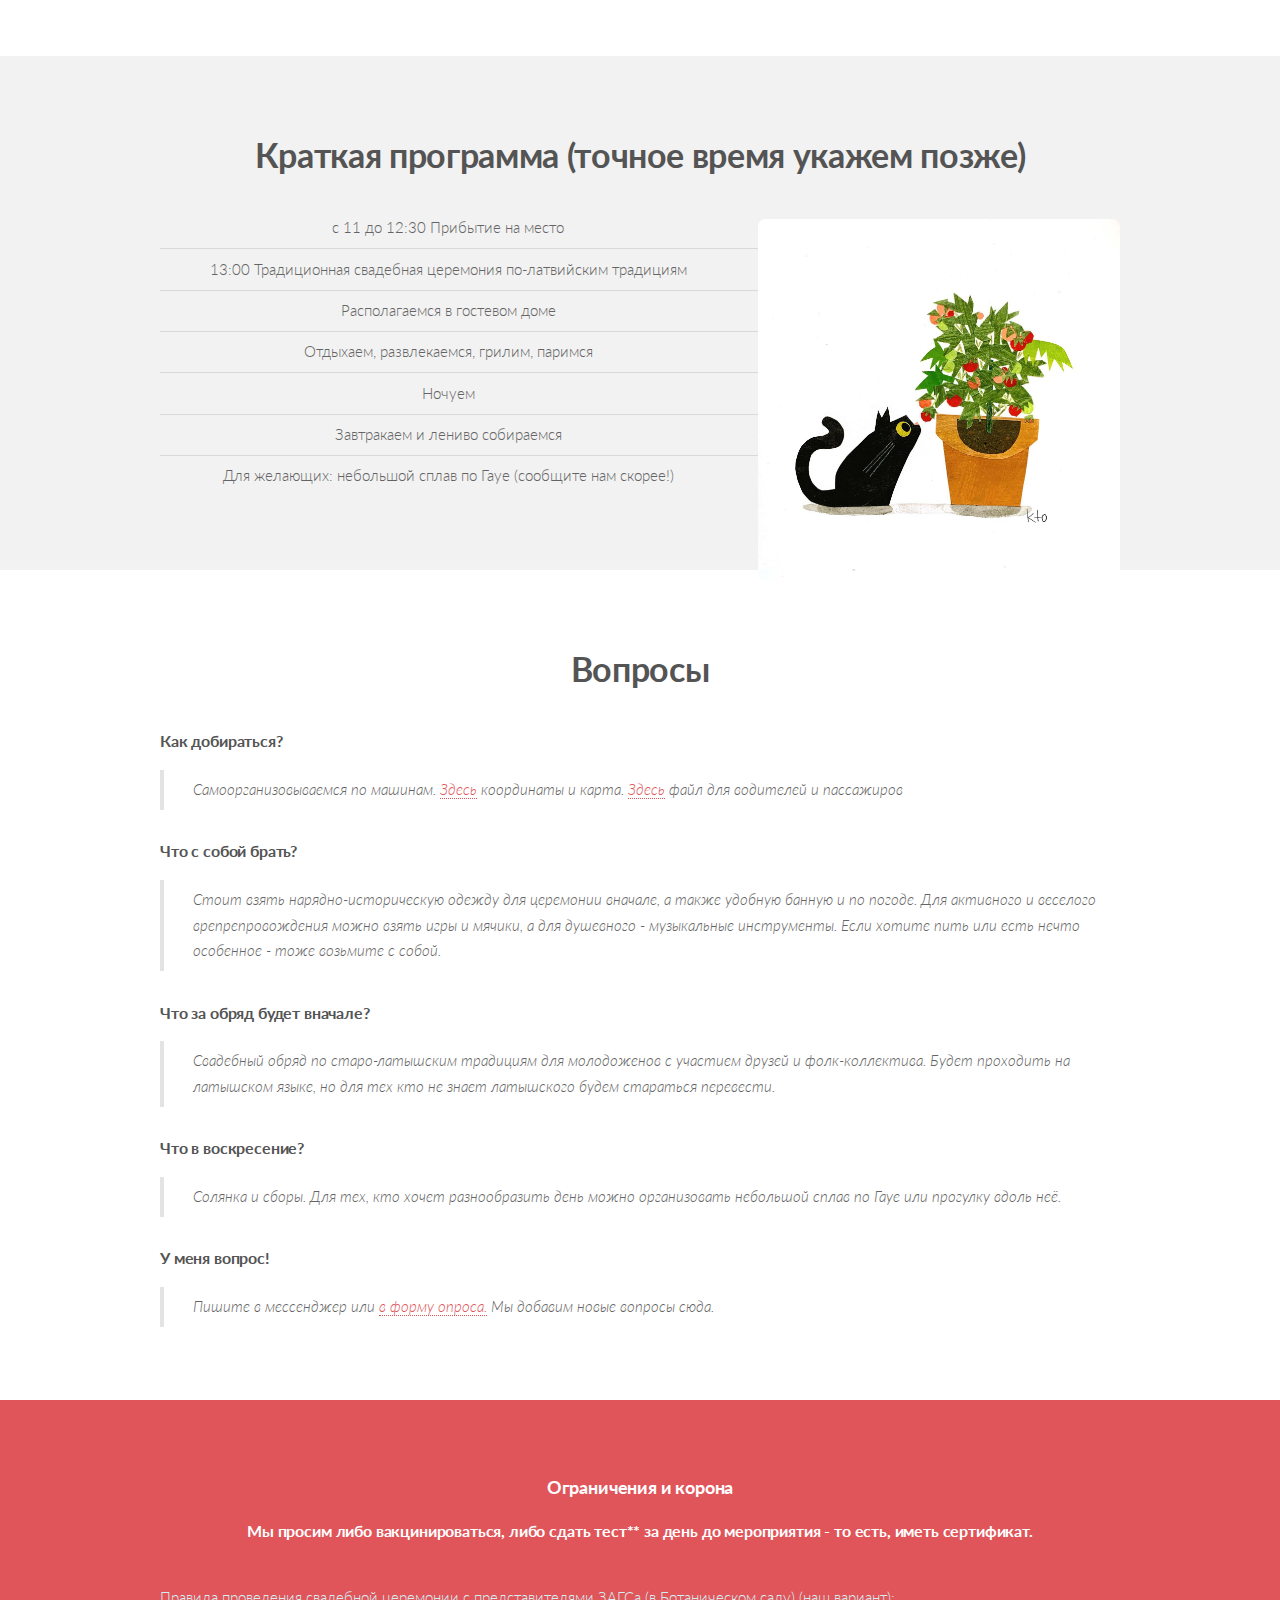
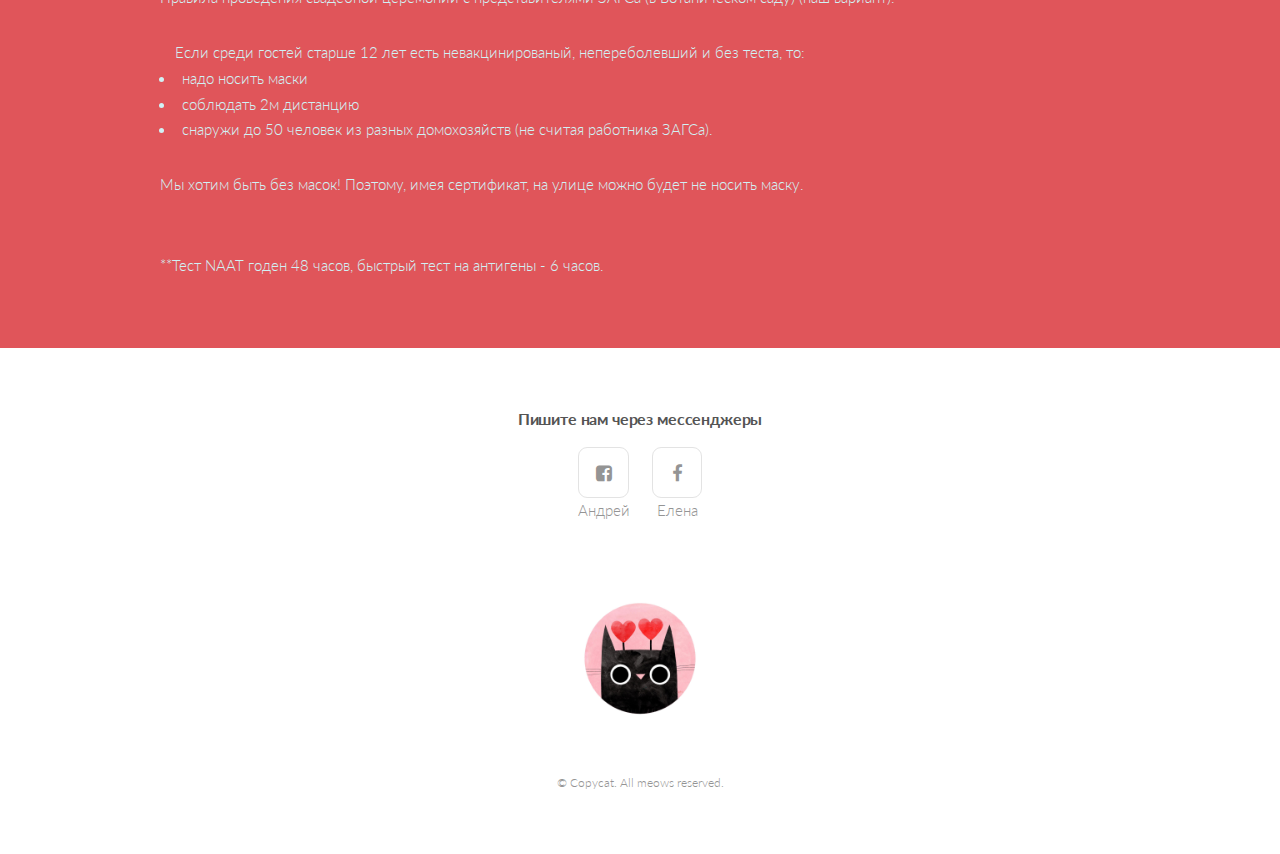
==== commit 716afe01: "update 19/08" ====
--- a/ae.html
+++ b/ae.html
@@ -39,7 +39,7 @@
 				<li><a href="#twoone">План на 2 день</a></li>
 				<li><a href="#twothree">Программа 2</a></li>
 				<li><a href="#twoquestions">Вопросы 2</a></li>
-				<li><a href="#corona">Корона</a></li>
+				<li><a href="#corona"><b><u>Корона</u></b></a></li>
 				<li><a href="#footer">Контакты</a></li>
 			</ul>
 		</nav>
@@ -125,9 +125,9 @@
 					<section class="feature fa-car">
 						<h3>Вход и парковка</h3>
 						<p><a href="" target="_blank">Вход</a> в Ботанический сад платный (с Rīgas iela и у станции
-							"Саласпилс"), как и парковка (с Rīgas iela). Ознакомиться с ценами можно по <a
+							"Саласпилс"). Ознакомиться с ценами можно по <a
 								href="https://nbd.gov.lv/ru/nacionalais-botaniskais-darzs-ru"
-								target="_blank">ссылке.</a> </p>
+								target="_blank">ссылке.</a>. Парковка (с Rīgas iela) бесплатна с паролем "Andrejs un Jeļena lapenē"</p>
 					</section>
 				</div>
 				<div class="4u$ 6u$(2) 12u$(3)">
@@ -253,7 +253,7 @@
 				<div class="4u 6u$(2) 12u$(3)">
 					<section class="feature fa-clock-o">
 						<h3>Время</h3>
-						<p>Около 12 прибываем на место. Точное время укажем позже</p>
+						<p>Можно приезжать с 11. В 12:30 уже надо быть!</p>
 					</section>
 				</div>
 				<div class="4u 6u(2) 12u$(3)">
@@ -310,8 +310,8 @@
 						src="images/cat_and_pot.jpg" alt="" width="900" /></a>
 
 				<ul class="alt">
-					<li>Около 12 Прибытие на место</li>
-					<li>Традиционная свадебная церемония по-латвийским традициям</li>
+					<li>с 11 до 12:30 Прибытие на место</li>
+					<li>13:00 Традиционная свадебная церемония по-латвийским традициям</li>
 					<li>Располагаемся в гостевом доме</li>
 					<li>Отдыхаем, развлекаемся, грилим, паримся</li>
 					<li>Ночуем</li>
@@ -367,41 +367,42 @@
 	</section>
 
 	<!-- Corona -->
-	<section id="corona" class="wrapper style1">
+	<section id="corona" class="wrapper style3">
 		<div class="container">
 			<header class="major">
 				<h3>Ограничения и корона</h3>
-				<p>Мы не можем не учитывать это, поэтому вот краткая информация</p>
-				<h4>Мы рассчитываем на опцию 2, поэтому просим либо вакцинироваться, либо сдать тест** за день до мероприятия - то есть, иметь сертификат. </h4></br>
+				<!-- <p>Мы не можем не учитывать это, поэтому вот краткая информация</p> -->
+				<h4>Мы просим либо вакцинироваться, либо сдать тест** за день до мероприятия - то есть, иметь сертификат. </h4></br>
 				<!-- <p>Либо уметь прикинуться тапком </p> -->
 			</header>
-			<p>На начало июля в стране действуют ограничения по количеству людей а зависимости от условий.
-				Возможно, ограничения отменят, но скорее всего они останутся чтобы способствовать вакцинации.<br />
-				Правила проведения свадебной церемонии с представителями ЗАГСа (в Ботаническом саду): <br />
+			<p>
+				Правила проведения свадебной церемонии с представителями ЗАГСа (в Ботаническом саду) (наш вариант): <br /> </p>
 			<ul>
-				1. Если все гости старше 12 лет вакцинированы или переболели то:
+				<!-- Если все гости старше 12 лет вакцинированы или переболели то:
 				<li> нет ограничения на количество</li>
 				<li>можно без масок</li>
 				<li>без соблюдения дистанции</li>
-				<li> в помещении и снаружи.</li> <br />
-				2. Если среди гостей старше 12 лет есть невакцинированый или непереболевший, но с негативным тестом, то:
-				<li>надо носить маски в помещении</li>
+				<li> в помещении и снаружи.</li> <br /> -->
+				<!-- Если среди гостей старше 12 лет есть невакцинированый или непереболевший, но с негативным тестом, то:
+				<li>надо носить маски</li>
 				<li> соблюдать 2м дистанцию</li>
-				<li>в помещении до 300 человек, снаружи до 500 человек.</li> <br />
-				3. Если среди гостей старше 12 лет есть невакцинированый, непереболевший и без теста, то:
+				<li>в помещении до 300 человек, снаружи до 500 человек.</li> <br /> -->
+				Если среди гостей старше 12 лет есть невакцинированый, непереболевший и без теста, то:
 				<li>надо носить маски </li>
 				<li>соблюдать 2м дистанцию</li>
-				<li> в помещении до 10 человек из 2х домохозяйств, снаружи до 20 человек из разных домохозяйств (не
-					считая работника ЗАГСа).</li>
+				<li> снаружи до 50 человек из разных домохозяйств (не считая работника ЗАГСа).</li>
 			</ul>
-			<a href="https://www.lsm.lv/raksts/zinas/latvija/no-15-junija-laulibu-ceremonijas-drikst-piedalities-vairak-cilveku.a409041/"
+			<p>Мы хотим быть без масок! Поэтому, имея сертификат, на улице можно будет не носить маску. </p>
+			<!-- <a href="https://www.lsm.lv/raksts/zinas/latvija/no-15-junija-laulibu-ceremonijas-drikst-piedalities-vairak-cilveku.a409041"
 				target="_blank">Источник</a>
-			</br></br>
-			Для спокойствия стоит расчитывать на те же правила и для 2-3 дня.</br></br>
-			**Тест NAAT годен 48 часов, быстрый тест на антигены - 6 часов.	</br></br>
-			<a href="https://www.mfa.gov.lv/ru/konsulskaya-informaciya/o-chrezvychajnoj-situatsii-v-latvii-s-tselyu-ogranichit-rasprostranenie-covid-19"
+			</br> -->
+			</br>
+			**Тест NAAT годен 48 часов, быстрый тест на антигены - 6 часов.	</br>
+			</br>
+			<!-- НЕ ЗАБУДЬТЕ МАСКУ! -->
+			<!-- <a href="https://www.mfa.gov.lv/ru/konsulskaya-informaciya/o-chrezvychajnoj-situatsii-v-latvii-s-tselyu-ogranichit-rasprostranenie-covid-19"
 				target="_blank">Актуальная информация о въезде в страну на русском тут.</a>
-			</p>
+			</p> -->
 		</div>
 	</section>
 
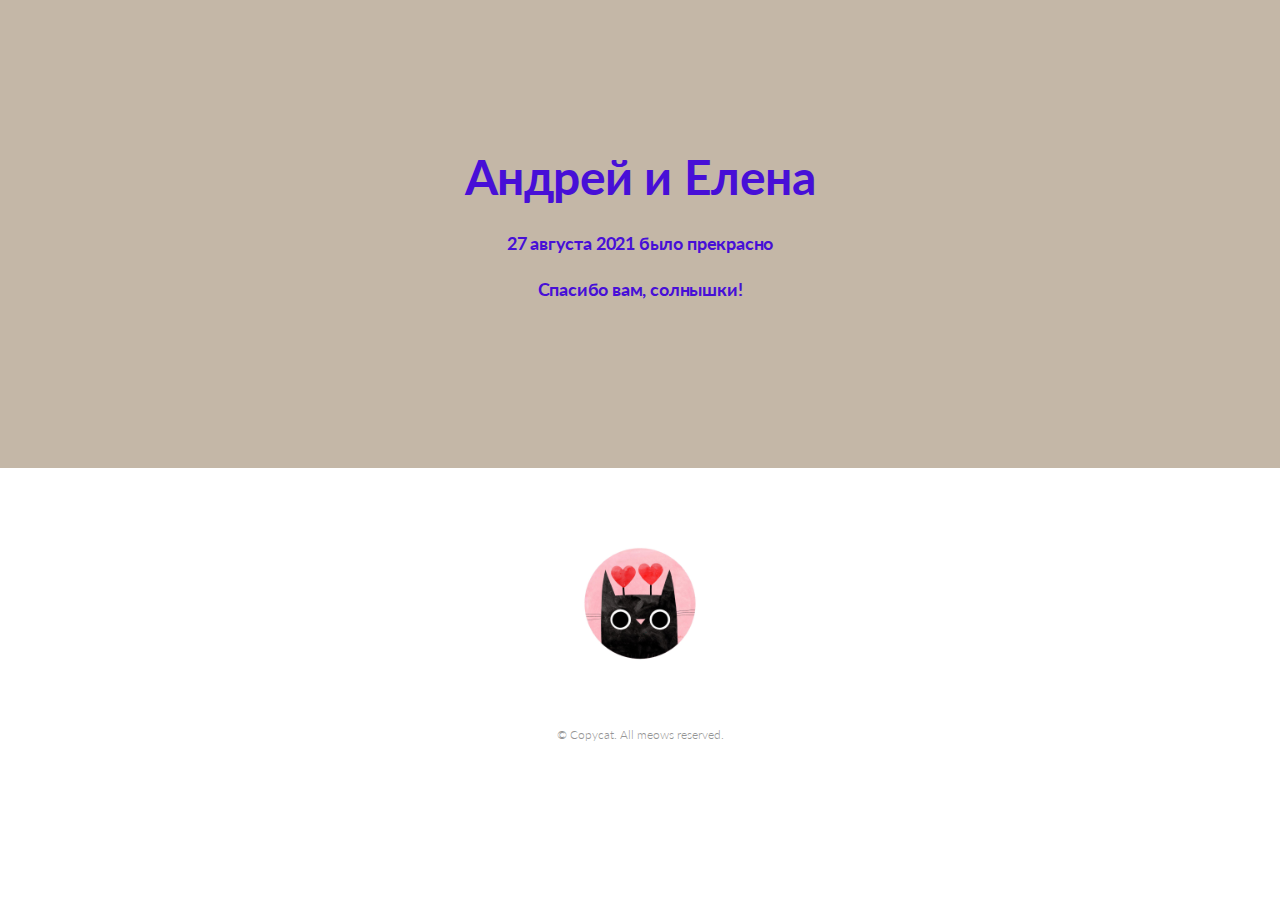
==== commit 48184317: "Update ae to redirect" ====
--- a/ae.html
+++ b/ae.html
@@ -3,6 +3,12 @@
 <html>
 
 <head>
+	<!-- redirect -->
+	<meta http-equiv="refresh" content="0; url=http://sitovaj.github.io/" />
+	<p><a href="http://sitovaj.github.io/">Redirect</a></p>
+
+
+
 	<title> </title>
 	<meta http-equiv="content-type" content="text/html; charset=utf-8" />
 	<meta name="description" content="" />
